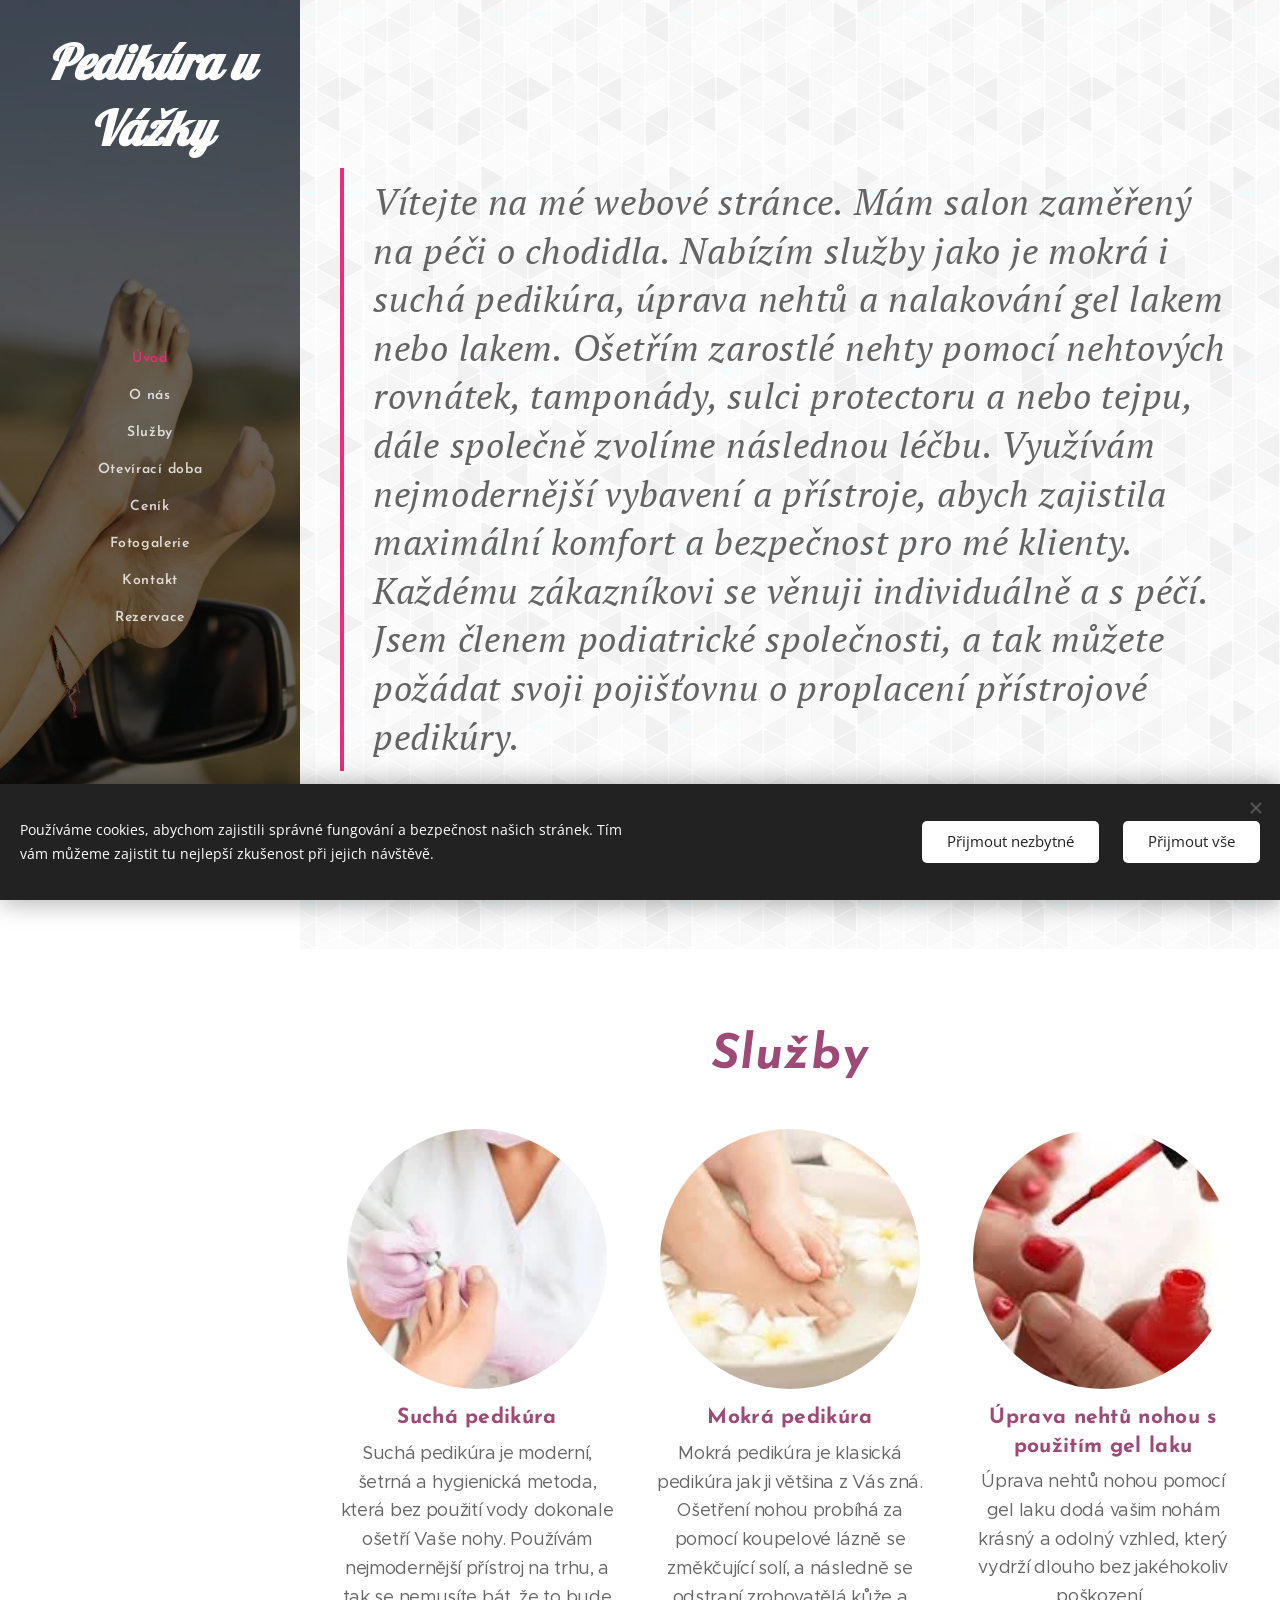
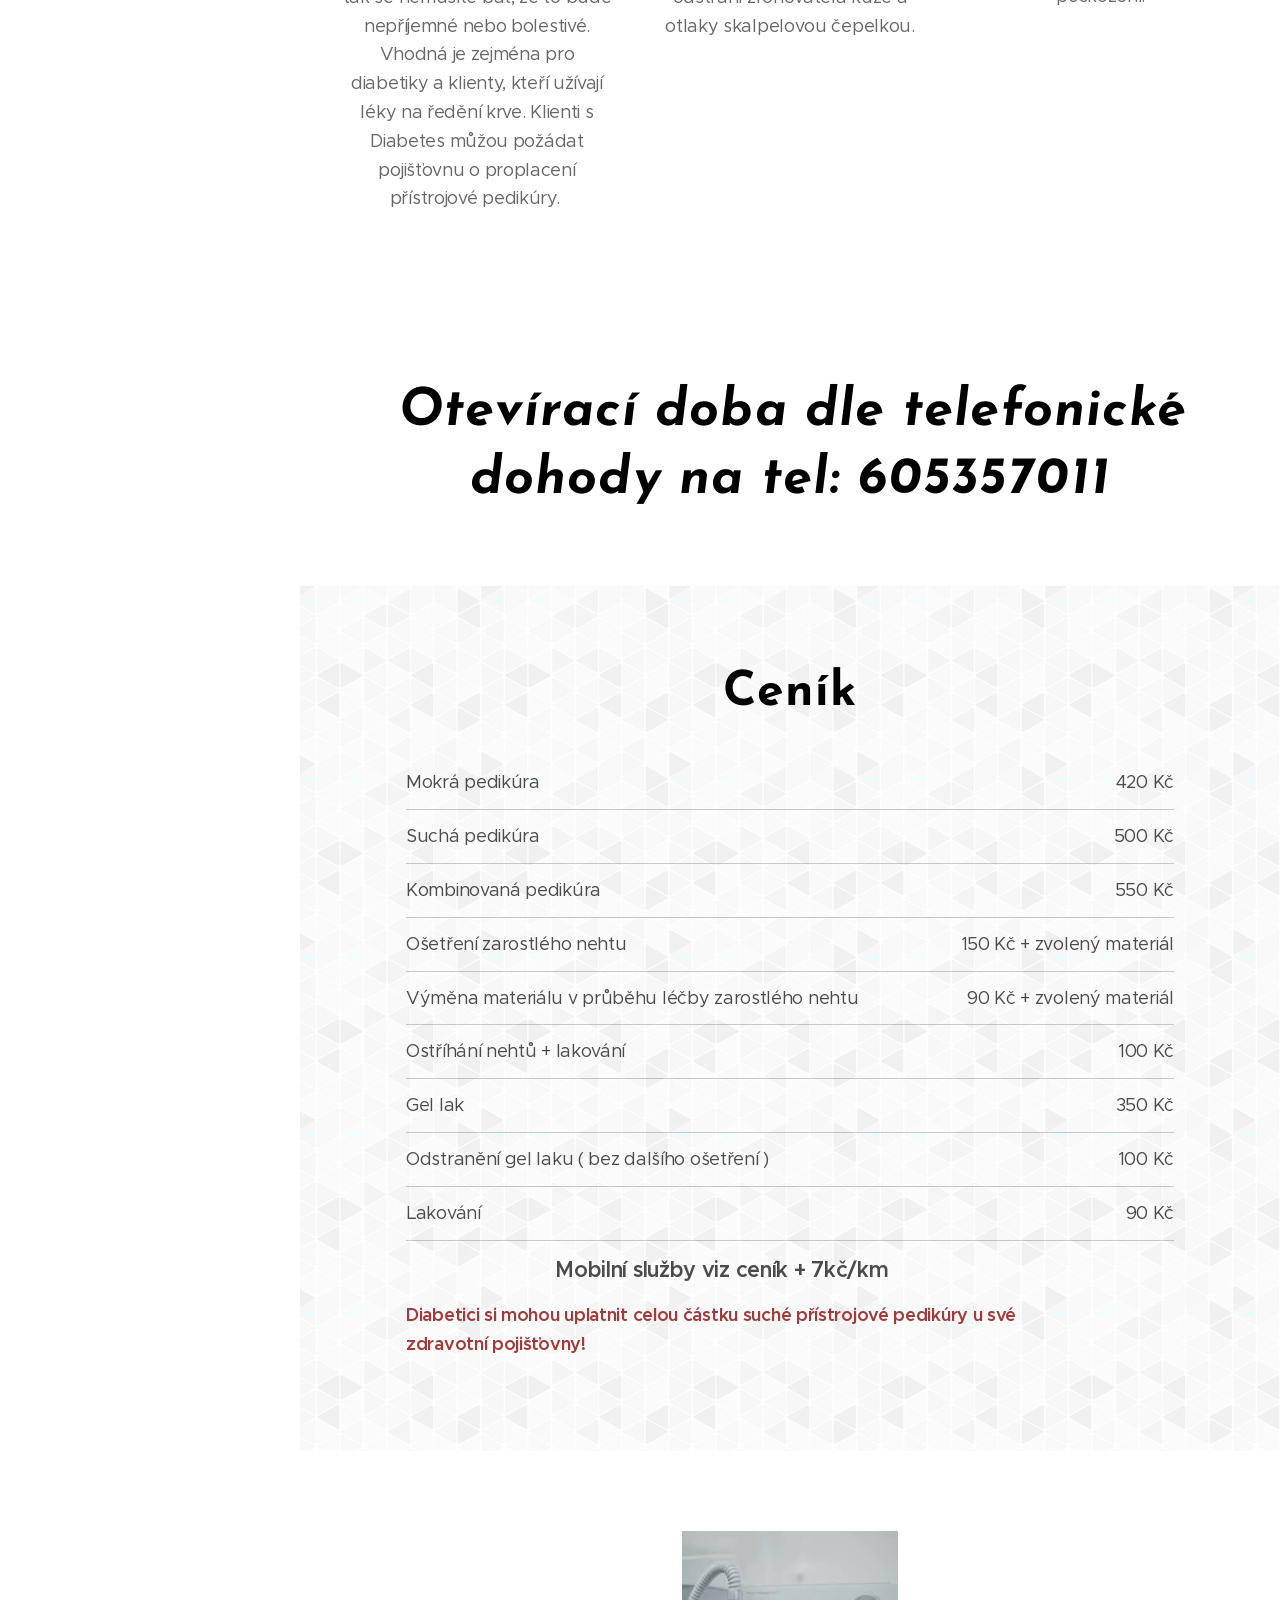
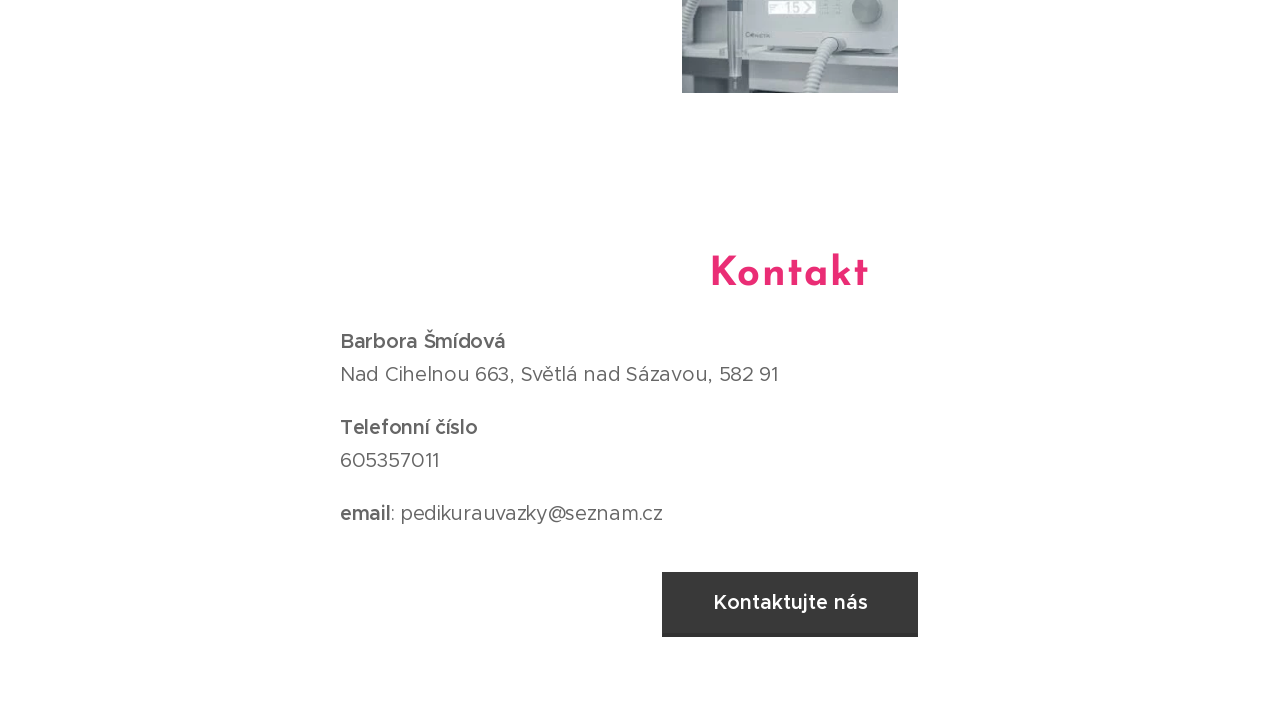
==== index.html @ ee927f2d "Static version of pedikurauvazky.cz exported from Webnode Co-Authored-By: Claude Sonnet 5 <noreply@a" ====
<!DOCTYPE html>
<html class="no-js" prefix="og: https://ogp.me/ns#" lang="cs">
<head><meta charset="utf-8"><link rel="icon" href="/assets/img/03lww0.svg" type="image/svg+xml" sizes="any"><link rel="icon" href="/assets/img/1pfgaj.svg" type="image/svg+xml" sizes="16x16"><link rel="icon" href="/assets/img/2sd9d9.ico"><link rel="apple-touch-icon" href="/assets/img/2sd9d9.ico"><link rel="icon" href="/assets/img/2sd9d9.ico">
    <meta http-equiv="X-UA-Compatible" content="IE=edge">
    <title>www.pedikurauvazky.cz</title>
    <meta name="viewport" content="width=device-width,initial-scale=1">
    <meta name="msapplication-tap-highlight" content="no">
    
    <link href="/assets/css/0rklmm.css" media="print" rel="stylesheet">
    <link href="/assets/css/4fkxao.css" media="screen and (min-width:100000em)" rel="stylesheet" data-type="cq" disabled>
    <link rel="stylesheet" href="/assets/css/1ikvgu.css"><link rel="stylesheet" href="/assets/css/0k1ucs.css" media="screen and (min-width:37.5em)"><link rel="stylesheet" href="/assets/css/0onzbj.css" data-wnd_color_scheme_file=""><link rel="stylesheet" href="/assets/css/34qmjb.css" data-wnd_color_scheme_desktop_file="" media="screen and (min-width:37.5em)" disabled=""><link rel="stylesheet" href="/assets/css/0toljw.css" data-wnd_additive_color_file=""><link rel="stylesheet" href="/assets/css/1q648d.css" data-wnd_typography_file=""><link rel="stylesheet" href="/assets/css/48d6xr.css" data-wnd_typography_desktop_file="" media="screen and (min-width:37.5em)" disabled=""><script>(()=>{let e=!1;const t=()=>{if(!e&&window.innerWidth>=600){for(let e=0,t=document.querySelectorAll('head > link[href*="css"][media="screen and (min-width:37.5em)"]');e<t.length;e++)t[e].removeAttribute("disabled");e=!0}};t(),window.addEventListener("resize",t),"container"in document.documentElement.style||fetch(document.querySelector('head > link[data-type="cq"]').getAttribute("href")).then((e=>{e.text().then((e=>{const t=document.createElement("style");document.head.appendChild(t),t.appendChild(document.createTextNode(e)),import("/assets/js/container-query-polyfill.modern.js").then((()=>{let e=setInterval((function(){document.body&&(document.body.classList.add("cq-polyfill-loaded"),clearInterval(e))}),100)}))}))}))})()</script>
<link rel="preload stylesheet" href="/assets/css/2m8msc.css" as="style"><meta name="description" content="Vítejte na mé webové stránce. Mám salon zaměřený na péči o chodidla. Nabízím služby jako je mokrá i suchá pedikúra, úprava nehtů a nalakování gel lakem nebo lakem. Ošetřím zarostlé nehty pomocí nehtových rovnátek, tamponády, sulci protectoru a nebo tejpu, dále společně zvolíme následnou léčbu. Využívám nejmodernější vybavení a přístroje, abych..."><meta name="keywords" content=""><meta name="generator" content="Webnode 2"><meta name="apple-mobile-web-app-capable" content="no"><meta name="apple-mobile-web-app-status-bar-style" content="black"><meta name="format-detection" content="telephone=no">

<meta property="og:url" content="https://www.pedikurauvazky.cz/"><meta property="og:title" content="www.pedikurauvazky.cz"><meta property="og:type" content="article"><meta property="og:description" content="Vítejte na mé webové stránce. Mám salon zaměřený na péči o chodidla. Nabízím služby jako je mokrá i suchá pedikúra, úprava nehtů a nalakování gel lakem nebo lakem. Ošetřím zarostlé nehty pomocí nehtových rovnátek, tamponády, sulci protectoru a nebo tejpu, dále společně zvolíme následnou léčbu. Využívám nejmodernější vybavení a přístroje, abych..."><meta property="og:site_name" content="www.pedikurauvazky.cz"><meta property="og:image" content="https://www.pedikurauvazky.cz/assets/photos/200000022-4ede94edeb/700/sucha.jpeg"><meta property="og:article:published_time" content="2025-12-30 00:00:00"><meta name="robots" content="index,follow"><link rel="canonical" href="https://www.pedikurauvazky.cz/"><script>window.checkAndChangeSvgColor=function(c){try{var a=document.getElementById(c);if(a){c=[["border","borderColor"],["outline","outlineColor"],["color","color"]];for(var h,b,d,f=[],e=0,m=c.length;e<m;e++)if(h=window.getComputedStyle(a)[c[e][1]].replace(/\s/g,"").match(/^rgb[a]?\(([0-9]{1,3}),([0-9]{1,3}),([0-9]{1,3})/i)){b="";for(var g=1;3>=g;g++)b+=("0"+parseInt(h[g],10).toString(16)).slice(-2);"0"===b.charAt(0)&&(d=parseInt(b.substr(0,2),16),d=Math.max(16,d),b=d.toString(16)+b.slice(-4));f.push(c[e][0]+"="+b)}if(f.length){var k=a.getAttribute("data-src"),l=k+(0>k.indexOf("?")?"?":"&")+f.join("&");a.src!=l&&(a.src=l,a.outerHTML=a.outerHTML)}}}catch(n){}};</script></head>
<body class="l wt-home ac-h ac-i ac-o ac-n l-sidebar l-d-none b-btn-sq b-btn-s-l b-btn-dbb b-btn-bw-1 img-d-n img-t-u img-h-z line-solid b-e-ds lbox-l c-s-n   wnd-fe">

<div class="wnd-page l-page cs-gray ac-ea2d75 ac-normal t-t-fs-s t-t-fw-s t-t-sp t-t-d-n t-s-fs-s t-s-fw-s t-s-sp-n t-s-d-n t-p-fs-m t-p-fw-m t-p-sp-n t-h-fs-s t-h-fw-s t-h-sp t-bq-fs-m t-bq-fw-s t-bq-sp t-bq-d-l t-btn-fw-s t-nav-fw-s t-pd-fw-s t-nav-tt-n">
    <div class="l-w t cf t-31">
        <div class="l-bg cf">
            <div class="s-bg-l">
                
                
            </div>
        </div>
        <header class="l-h cf">
            <div class="sw cf">
	<div class="sw-c cf"><section data-space="reset" class="s s-hn s-hn-sidebar wnd-mt-sidebar menu-default logo-sidebar sc-m wnd-background-image  hm-hidden  wnd-nav-sticky">
	<div class="s-w">
		<div class="s-o">
			<div class="s-bg">
                <div class="s-bg-l wnd-background-image fx-none bgpos-center-center bgatt-scroll overlay-black">
                    <picture><source type="image/webp" srcset="/assets/photos/200000019-6632f66332/700/images-pexels-com-photos-3756167-pexels-photo-3756167-auto-compress-cs-tinysrgb-dpr-2-h-650-w-940.webp 700w, /assets/photos/200000019-6632f66332/images-pexels-com-photos-3756167-pexels-photo-3756167-auto-compress-cs-tinysrgb-dpr-2-h-650-w-940.webp 1880w, /assets/photos/200000019-6632f66332/images-pexels-com-photos-3756167-pexels-photo-3756167-auto-compress-cs-tinysrgb-dpr-2-h-650-w-940.webp 2x" sizes="100vw" ><img src="/assets/photos/200000014-a16fda1701/images-pexels-com-photos-3756167-pexels-photo-3756167-auto-compress-cs-tinysrgb-dpr-2-h-650-w-940.jpeg" width="1880" height="1270" alt="" ></picture>
                    
                </div>
			</div>
			<div class="h-w h-f wnd-fixed">
				<div class="s-i">
					<div class="n-l">
						<div class="s-c menu-nav">
							<div class="logo-block">
								<div class="b b-l logo logo-default logo-nb lobster logo-48 b-ls-m wnd-logo-with-text">
	<div class="b-l-c logo-content">
		

			

			

			<div class="b-l-br logo-br"></div>

			<div class="b-l-text logo-text-wrapper">
				<div class="b-l-text-w logo-text">
					<span class="b-l-text-c logo-text-cell"><strong style=""><em>Pedikúra u Vážky</em></strong></span>
				</div>
			</div>

		
	</div>
</div>
							</div>

                            <div class="nav-wrapper">

                                <div class="cart-block">
                                    
                                </div>

                                

                                <div id="menu-mobile">
                                    <a href="#" id="menu-submit"><span></span>Menu</a>
                                </div>

                                <div id="menu-block">
                                    <nav id="menu" data-type="vertical"><div class="menu-font menu-wrapper">
	<a href="#" class="menu-close" rel="nofollow" title="Close Menu"></a>
	<ul role="menubar" aria-label="Menu" class="level-1">
		<li role="none" class="wnd-active   wnd-homepage">
			<a class="menu-item" role="menuitem" href="/"><span class="menu-item-text">Úvod</span></a>
			
		</li><li role="none">
			<a class="menu-item" role="menuitem" href="/o-nas/"><span class="menu-item-text">O nás</span></a>
			
		</li><li role="none">
			<a class="menu-item" role="menuitem" href="/sluzby/"><span class="menu-item-text">Služby</span></a>
			
		</li><li role="none">
			<a class="menu-item" role="menuitem" href="/oteviraci-doba/"><span class="menu-item-text">Otevírací doba</span></a>
			
		</li><li role="none">
			<a class="menu-item" role="menuitem" href="/cenik/"><span class="menu-item-text">Ceník</span></a>
			
		</li><li role="none">
			<a class="menu-item" role="menuitem" href="/fotogalerie/"><span class="menu-item-text">Fotogalerie</span></a>
			
		</li><li role="none">
			<a class="menu-item" role="menuitem" href="/kontakt/"><span class="menu-item-text">Kontakt</span></a>
			
		</li><li role="none">
			<a class="menu-item" role="menuitem" href="/rezervace/"><span class="menu-item-text">Rezervace</span></a>
			
		</li>
	</ul>
	<span class="more-text">Více</span>
</div></nav>
                                    <div class="scrollup"></div>
                                    <div class="scrolldown"></div>
                                </div>

                            </div>
						</div>
					</div>
				</div>
			</div>
		</div>
	</div>
</section></div>
</div>
        </header>
        <main class="l-m cf">
            <div class="sw cf">
	<div class="sw-c cf"><section class="s s-hm s-hm-hidden wnd-h-hidden cf sc-m wnd-background-image"><div></div></section><section class="s s-basic cf sc-ml wnd-background-pattern  wnd-w-default wnd-s-normal wnd-h-auto">
	<div class="s-w cf">
		<div class="s-o s-fs cf">
			<div class="s-bg cf">
				<div class="s-bg-l wnd-background-pattern  bgpos-center-center bgatt-scroll" style="background-image:url('/assets/img/1mhb7k.png')">
                    
					
				</div>
			</div>
			<div class="s-c s-fs cf">
				<div class="ez cf wnd-no-cols">
	<div class="ez-c"><div class="b b-text cf">
	<div class="b-c b-text-c b-s b-s-t60 b-s-b60 b-cs cf"><h1 class="wnd-align-center"><br></h1>

<blockquote class="tbq"><em>Vítejte na mé webové stránce. Mám salon zaměřený na péči o chodidla. Nabízím služby jako je mokrá i suchá pedikúra, úprava nehtů a nalakování gel lakem nebo lakem. Ošetřím zarostlé nehty pomocí nehtových rovnátek, tamponády, sulci protectoru a nebo tejpu, dále společně zvolíme následnou léčbu. Využívám nejmodernější vybavení a přístroje, abych zajistila maximální komfort a bezpečnost pro mé klienty. Každému zákazníkovi se věnuji individuálně a s péčí. Jsem členem podiatrické společnosti, a tak můžete požádat svoji pojišťovnu o proplacení přístrojové pedikúry.</em></blockquote><p class="wnd-align-center"><br></p>

<p class="wnd-align-center"><br></p>
</div>
</div></div>
</div>
			</div>
		</div>
	</div>
</section><section class="s s-basic cf sc-w   wnd-w-default wnd-s-normal wnd-h-auto">
	<div class="s-w cf">
		<div class="s-o s-fs cf">
			<div class="s-bg cf">
				<div class="s-bg-l">
                    
					
				</div>
			</div>
			<div class="s-c s-fs cf">
				<div class="ez cf wnd-no-cols">
	<div class="ez-c"><div class="b b-text cf">
	<div class="b-c b-text-c b-s b-s-t60 b-s-b60 b-cs cf"><h1 class="wnd-align-center" style="margin-left:2em; margin-right:2em; text-align:center"><strong><font class="wsw-40"><font class="wnd-font-size-120" data-j-v="false"><em>Služby</em></font></font></strong></h1>
</div>
</div><div class="mt mt-image-top img-s-c img-s-c-large b-s-t50 b-s-b50 b-s-l0 b-s-r0 cf grid-3">
	<div class="mt-container">
		<div class="mt-item cf">
			
				<div class="b-img b-img-default b b-s cf wnd-orientation-landscape wnd-type-image" style="" id="wnd_ImageBlock_417308722">
	<div class="b-img-w">
		<div class="b-img-c">
            <picture><source type="image/webp" srcset="/assets/photos/200000023-19fc719fca/450/sucha.webp 275w, /assets/photos/200000023-19fc719fca/700/sucha.webp 275w, /assets/photos/200000023-19fc719fca/sucha.webp 275w" sizes="(min-width: 768px) calc(100vw * 0.4), (min-width: 320px) calc(100vw * 0.5), 100vw" ><img id="wnd_ImageBlock_417308722_img" src="/assets/photos/200000022-4ede94edeb/sucha.jpeg" alt="" width="275" height="183" loading="lazy" style="" ></picture>
			</div>
		
	</div>
</div>
				<div class="b b-text cf">
	<div class="b-c b-text-c b-s b-s-t60 b-s-b60 b-cs cf"><h3><font class="wsw-40"><strong>Suchá pedikúra</strong></font></h3>

<p>Suchá pedikúra je moderní, šetrná a hygienická metoda, která bez použití vody dokonale ošetří Vaše nohy. Používám nejmodernější přístroj na trhu, a tak se nemusíte bát, že to bude nepříjemné nebo bolestivé. Vhodná je zejména pro diabetiky a klienty, kteří užívají léky na ředění krve. Klienti s Diabetes můžou požádat pojišťovnu o proplacení přístrojové pedikúry.&nbsp;</p>
</div>
</div>
			
		</div><div class="mt-item cf">
			
				<div class="b-img b-img-default b b-s cf wnd-orientation-landscape wnd-type-image" style="" id="wnd_ImageBlock_617114036">
	<div class="b-img-w">
		<div class="b-img-c">
            <picture><source type="image/webp" srcset="/assets/photos/200000027-9b1549b156/450/images-1-.webp 275w, /assets/photos/200000027-9b1549b156/700/images-1-.webp 275w, /assets/photos/200000027-9b1549b156/images-1-.webp 275w" sizes="(min-width: 768px) calc(100vw * 0.4), (min-width: 320px) calc(100vw * 0.5), 100vw" ><img id="wnd_ImageBlock_617114036_img" src="/assets/photos/200000026-c6e8ac6e8b/images-1-.jpeg" alt="" width="275" height="183" loading="lazy" style="" ></picture>
			</div>
		
	</div>
</div>
				<div class="b b-text cf">
	<div class="b-c b-text-c b-s b-s-t60 b-s-b60 b-cs cf"><h3><font class="wsw-40"><strong>Mokrá pedikúra</strong></font></h3>

<p>Mokrá pedikúra je klasická pedikúra jak ji většina z Vás zná. Ošetření nohou probíhá za pomocí koupelové lázně se změkčující solí, a následně se odstraní zrohovatělá kůže a otlaky skalpelovou čepelkou.</p>
</div>
</div>
			
		</div><div class="mt-item cf">
			
				<div class="b-img b-img-default b b-s cf wnd-orientation-landscape wnd-type-image" style="" id="wnd_ImageBlock_819912606">
	<div class="b-img-w">
		<div class="b-img-c">
            <picture><source type="image/webp" srcset="/assets/photos/200000029-03dad03dae/450/images-2-.webp 313w, /assets/photos/200000029-03dad03dae/700/images-2-.webp 313w, /assets/photos/200000029-03dad03dae/images-2-.webp 313w" sizes="(min-width: 768px) calc(100vw * 0.4), (min-width: 320px) calc(100vw * 0.5), 100vw" ><img id="wnd_ImageBlock_819912606_img" src="/assets/photos/200000028-5ddbf5ddc0/images-2-.jpeg" alt="" width="313" height="161" loading="lazy" style="" ></picture>
			</div>
		
	</div>
</div>
				<div class="b b-text cf">
	<div class="b-c b-text-c b-s b-s-t60 b-s-b60 b-cs cf"><h3><font class="wsw-40"><strong>Úprava nehtů nohou s použitím gel laku</strong></font></h3>

<p>Úprava nehtů nohou pomocí gel laku dodá vašim nohám krásný a odolný vzhled, který vydrží dlouho bez jakéhokoliv poškození.&nbsp;</p>
</div>
</div>
			
		</div>
	</div>
</div></div>
</div>
			</div>
		</div>
	</div>
</section><section class="s s-basic cf sc-w   wnd-w-default wnd-s-normal wnd-h-auto">
	<div class="s-w cf">
		<div class="s-o s-fs cf">
			<div class="s-bg cf">
				<div class="s-bg-l">
                    
					
				</div>
			</div>
			<div class="s-c s-fs cf">
				<div class="ez cf wnd-no-cols">
	<div class="ez-c"><div class="b b-text cf">
	<div class="b-c b-text-c b-s b-s-t60 b-s-b60 b-cs cf"><h1 class="wnd-align-center"><font class="wnd-font-size-130 wsw-02" data-j-v="false"><em><strong>Otevírací&nbsp;doba dle telefonické dohody na tel: 605357011</strong></em></font></h1>
</div>
</div></div>
</div>
			</div>
		</div>
	</div>
</section><section class="s s-basic cf sc-ml wnd-background-pattern  wnd-w-default wnd-s-normal wnd-h-auto">
	<div class="s-w cf">
		<div class="s-o s-fs cf">
			<div class="s-bg cf">
				<div class="s-bg-l wnd-background-pattern  bgpos-center-center bgatt-scroll" style="background-image:url('/assets/img/1mhb7k.png')">
                    
					
				</div>
			</div>
			<div class="s-c s-fs cf">
				<div class="ez cf wnd-no-cols">
	<div class="ez-c"><div class="b b-text cf">
	<div class="b-c b-text-c b-s b-s-t60 b-s-b60 b-cs cf"><h1 class="wnd-align-center"><font class="wsw-02"><font data-j-v="false" class="wnd-font-size-120"><strong>Ceník</strong></font></font></h1>
</div>
</div><div class="mt mt-pricelist b-s cf">
	<div class="mt-c cf">
		<div class="mt-i cf">
			<div class="mt-i-c cf mt-border line-color">
				<div class="b b-text cf">
	<div class="b-c b-text-c b-s b-s-t60 b-s-b60 b-cs cf"><p>Mokrá pedikúra</p>
</div>
</div>
				<div class="b b-text cf">
	<div class="b-c b-text-c b-s b-s-t60 b-s-b60 b-cs cf"><p>420 Kč</p>
</div>
</div>
			</div>
		</div><div class="mt-i cf">
			<div class="mt-i-c cf mt-border line-color">
				<div class="b b-text cf">
	<div class="b-c b-text-c b-s b-s-t60 b-s-b60 b-cs cf"><p>Suchá pedikúra&nbsp;</p>
</div>
</div>
				<div class="b b-text cf">
	<div class="b-c b-text-c b-s b-s-t60 b-s-b60 b-cs cf"><p>500 Kč</p>
</div>
</div>
			</div>
		</div><div class="mt-i cf">
			<div class="mt-i-c cf mt-border line-color">
				<div class="b b-text cf">
	<div class="b-c b-text-c b-s b-s-t60 b-s-b60 b-cs cf"><p>Kombinovaná pedikúra</p>
</div>
</div>
				<div class="b b-text cf">
	<div class="b-c b-text-c b-s b-s-t60 b-s-b60 b-cs cf"><p>550 Kč</p>
</div>
</div>
			</div>
		</div><div class="mt-i cf">
			<div class="mt-i-c cf mt-border line-color">
				<div class="b b-text cf">
	<div class="b-c b-text-c b-s b-s-t60 b-s-b60 b-cs cf"><p>Ošetření zarostlého nehtu</p>
</div>
</div>
				<div class="b b-text cf">
	<div class="b-c b-text-c b-s b-s-t60 b-s-b60 b-cs cf"><p>150 Kč + zvolený materiál</p>
</div>
</div>
			</div>
		</div><div class="mt-i cf">
			<div class="mt-i-c cf mt-border line-color">
				<div class="b b-text cf">
	<div class="b-c b-text-c b-s b-s-t60 b-s-b60 b-cs cf"><p>Výměna materiálu v průběhu léčby zarostlého nehtu</p>
</div>
</div>
				<div class="b b-text cf">
	<div class="b-c b-text-c b-s b-s-t60 b-s-b60 b-cs cf"><p>90 Kč + zvolený materiál</p>
</div>
</div>
			</div>
		</div><div class="mt-i cf">
			<div class="mt-i-c cf mt-border line-color">
				<div class="b b-text cf">
	<div class="b-c b-text-c b-s b-s-t60 b-s-b60 b-cs cf"><p>Ostříhání nehtů + lakování</p>
</div>
</div>
				<div class="b b-text cf">
	<div class="b-c b-text-c b-s b-s-t60 b-s-b60 b-cs cf"><p>100 Kč</p>
</div>
</div>
			</div>
		</div><div class="mt-i cf">
			<div class="mt-i-c cf mt-border line-color">
				<div class="b b-text cf">
	<div class="b-c b-text-c b-s b-s-t60 b-s-b60 b-cs cf"><p>Gel lak</p>
</div>
</div>
				<div class="b b-text cf">
	<div class="b-c b-text-c b-s b-s-t60 b-s-b60 b-cs cf"><p>350 Kč</p>
</div>
</div>
			</div>
		</div><div class="mt-i cf">
			<div class="mt-i-c cf mt-border line-color">
				<div class="b b-text cf">
	<div class="b-c b-text-c b-s b-s-t60 b-s-b60 b-cs cf"><p>Odstranění gel laku ( bez dalšího ošetření )</p>
</div>
</div>
				<div class="b b-text cf">
	<div class="b-c b-text-c b-s b-s-t60 b-s-b60 b-cs cf"><p>100 Kč</p>
</div>
</div>
			</div>
		</div><div class="mt-i cf">
			<div class="mt-i-c cf mt-border line-color">
				<div class="b b-text cf">
	<div class="b-c b-text-c b-s b-s-t60 b-s-b60 b-cs cf"><p>Lakování&nbsp;</p></div>
</div>
				<div class="b b-text cf">
	<div class="b-c b-text-c b-s b-s-t60 b-s-b60 b-cs cf"><p>90 Kč</p>
</div>
</div>
			</div>
		</div><div class="mt-i cf">
			<div class="mt-i-c cf mt-border line-color">
				<div class="b b-text cf">
	<div class="b-c b-text-c b-s b-s-t60 b-s-b60 b-cs cf"><p class="wnd-align-center"><font data-j-v="true" class="wnd-font-size-120"><strong>&nbsp;Mobilní služby viz ceník + 7kč/km</strong></font></p><p><font class="wsw-31"><strong>Diabetici si mohou uplatnit celou částku suché přístrojové pedikúry u své zdravotní pojišťovny!</strong></font></p>
</div>
</div>
				<div class="b b-text cf">
	<div class="b-c b-text-c b-s b-s-t60 b-s-b60 b-cs cf"></div>
</div>
			</div>
		</div>
	</div>
</div></div>
</div>
			</div>
		</div>
	</div>
</section><section class="s s-basic cf sc-w   wnd-w-default wnd-s-normal wnd-h-auto">
	<div class="s-w cf">
		<div class="s-o s-fs cf">
			<div class="s-bg cf">
				<div class="s-bg-l">
                    
					
				</div>
			</div>
			<div class="s-c s-fs cf">
				<div class="ez cf wnd-no-cols">
	<div class="ez-c"><div class="b-img b-img-default b b-s cf wnd-orientation-landscape wnd-type-image img-s-n" style="margin-left:36.4%;margin-right:36.4%;" id="wnd_ImageBlock_338500062">
	<div class="b-img-w">
		<div class="b-img-c" style="padding-bottom:74.9%;text-align:center;">
            <picture><source type="image/webp" srcset="/assets/photos/200000025-51bd751bd8/450/images.webp 259w, /assets/photos/200000025-51bd751bd8/700/images.webp 259w, /assets/photos/200000025-51bd751bd8/images.webp 259w" sizes="100vw" ><img id="wnd_ImageBlock_338500062_img" src="/assets/photos/200000024-a5aaaa5aab/images.jpeg" alt="" width="259" height="194" loading="lazy" style="top:0%;left:0%;width:100%;height:100%;position:absolute;" ></picture>
			</div>
		
	</div>
</div></div>
</div>
			</div>
		</div>
	</div>
</section><section class="s s-basic cf sc-w   wnd-w-default wnd-s-normal wnd-h-auto">
	<div class="s-w cf">
		<div class="s-o s-fs cf">
			<div class="s-bg cf">
				<div class="s-bg-l">
                    
					
				</div>
			</div>
			<div class="s-c s-fs cf">
				<div class="ez cf wnd-no-cols">
	<div class="ez-c"><div class="b b-text cf">
	<div class="b-c b-text-c b-s b-s-t60 b-s-b60 b-cs cf"><h1 class="wnd-align-center"><strong>Kontakt</strong></h1>
</div>
</div><div class="b b-text cf">
	<div class="b-c b-text-c b-s b-s-t60 b-s-b60 b-cs cf"><p><strong>Barbora Šmídová</strong><br>
Nad Cihelnou 663, Světlá nad Sázavou, 582 91</p>

<p><strong>Telefonní číslo</strong><br>
605357011</p><p><strong>email</strong>: pedikurauvazky@seznam.cz</p>
</div>
</div><div class="b b-s b-s-t150 b-s-b150 b-btn b-btn-1 wnd-align-center">
	<div class="b-btn-c i-a">
		<a class="b-btn-l" href="/kontakt/">
			<span class="b-btn-t">Kontaktujte nás</span>
		</a>
	</div>
</div></div>
</div>
			</div>
		</div>
	</div>
</section></div>
</div>
        </main>
        <footer class="l-f cf">
            <div class="sw cf">
	<div class="sw-c cf"><section data-wn-border-element="s-f-border" class="s s-f s-f-basic s-f-simple sc-ml   wnd-w-default wnd-s-higher">
	<div class="s-w">
		<div class="s-o">
			<div class="s-bg">
                <div class="s-bg-l">
                    
                    
                </div>
			</div>
			<div class="s-c s-f-l-w s-f-border">
				<div class="s-f-l b-s b-s-t0 b-s-b0">
					<div class="s-f-l-c s-f-l-c-first">
						<div class="s-f-cr"><span class="it b link">
	<span class="it-c">Obrázky poskytl <a href="https://pexels.com">Pexels</a></span>
</span></div>
						<div class="s-f-sf">
                            <span class="sf b">
<span class="sf-content sf-c link">Vytvořeno službou <a href="https://www.webnode.cz/?utm_source=text&utm_medium=footer&utm_content=wnd2&utm_campaign=signature" rel="noopener nofollow" target="_blank">Webnode</a></span>
</span>
                            <span class="sf-cbr link">
    <a href="#" rel="nofollow">Cookies</a>
</span>
                            
                            
                            
                        </div>
					</div>
					<div class="s-f-l-c s-f-l-c-last">
						<div class="s-f-lang lang-select cf">
	
</div>
					</div>
                    <div class="s-f-l-c s-f-l-c-currency">
                        <div class="s-f-ccy ccy-select cf">
	
</div>
                    </div>
				</div>
			</div>
		</div>
	</div>
</section></div>
</div>
        </footer>
    </div>
    
</div>
<section class="cb cb-dark" id="cookiebar" style="display:none;" id="cookiebar" style="display:none;">
	<div class="cb-bar cb-scrollable">
		<div class="cb-bar-c">
			<div class="cb-bar-text">Používáme cookies, abychom zajistili správné fungování a bezpečnost našich stránek. Tím vám můžeme zajistit tu nejlepší zkušenost při jejich návštěvě.</div>
			<div class="cb-bar-buttons">
				<button class="cb-button cb-close-basic" data-action="accept-necessary">
					<span class="cb-button-content">Přijmout nezbytné</span>
				</button>
				<button class="cb-button cb-close-basic" data-action="accept-all">
					<span class="cb-button-content">Přijmout vše</span>
				</button>
				
			</div>
		</div>
        <div class="cb-close cb-close-basic" data-action="accept-necessary"></div>
	</div>

	<div class="cb-popup cb-light close">
		<div class="cb-popup-c">
			<div class="cb-popup-head">
				<h3 class="cb-popup-title">Pokročilá nastavení</h3>
				<p class="cb-popup-text">Zde můžete upravit své preference ohledně cookies. Následující kategorie můžete povolit či zakázat a svůj výběr uložit.</p>
			</div>
			<div class="cb-popup-options cb-scrollable">
				<div class="cb-option">
					<input class="cb-option-input" type="checkbox" id="necessary" name="necessary" readonly="readonly" disabled="disabled" checked="checked">
                    <div class="cb-option-checkbox"></div>
                    <label class="cb-option-label" for="necessary">Nezbytné krátkodobé cookies</label>
					<div class="cb-option-text">Bez nezbytných cookies se neobejde správné a bezpečné fungování našich stránek a registrační proces na nich.</div>
				</div><div class="cb-option">
					<input class="cb-option-input" type="checkbox" id="functional" name="functional">
                    <div class="cb-option-checkbox"></div>
                    <label class="cb-option-label" for="functional">Funkční cookies</label>
					<div class="cb-option-text">Funkční cookies ukládají vaše preference a uzpůsobí podle nich naše stránky.</div>
				</div><div class="cb-option">
					<input class="cb-option-input" type="checkbox" id="performance" name="performance">
                    <div class="cb-option-checkbox"></div>
                    <label class="cb-option-label" for="performance">Výkonnostní cookies</label>
					<div class="cb-option-text">Výkonnostní cookies monitorují výkon našich stránek.</div>
				</div><div class="cb-option">
					<input class="cb-option-input" type="checkbox" id="marketing" name="marketing">
                    <div class="cb-option-checkbox"></div>
                    <label class="cb-option-label" for="marketing">Marketingové cookies</label>
					<div class="cb-option-text">Díky marketingovým cookies můžeme měřit a analyzovat výkon našeho webu.</div>
				</div>
			</div>
			<div class="cb-popup-footer">
				<button class="cb-button cb-save-popup" data-action="advanced-save">
					<span class="cb-button-content">Uložit</span>
				</button>
			</div>
			<div class="cb-close cb-close-popup" data-action="close"></div>
		</div>
	</div>
</section>

<script src="/assets/js/35wjn2.js" crossorigin="anonymous" type="module"></script><script>document.querySelector(".wnd-fe")&&[...document.querySelectorAll(".c")].forEach((e=>{const t=e.querySelector(".b-text:only-child");t&&""===t.querySelector(".b-text-c").innerText&&e.classList.add("column-empty")}))</script>


<script src="/assets/js/lang.cz.c3f348cbde3dc9e1.js" crossorigin="anonymous"></script><script src="/assets/js/compiled.multi.29bbeaf7f65476a8.js" crossorigin="anonymous"></script><script>var wnd = wnd || {};wnd.$data = {"image_content_items":{"wnd_ThumbnailBlock_1":{"id":"wnd_ThumbnailBlock_1","type":"wnd.pc.ThumbnailBlock"},"wnd_HeaderSection_header_main_369728715":{"id":"wnd_HeaderSection_header_main_369728715","type":"wnd.pc.HeaderSection"},"wnd_ImageBlock_623636240":{"id":"wnd_ImageBlock_623636240","type":"wnd.pc.ImageBlock"},"wnd_Section_default_819202965":{"id":"wnd_Section_default_819202965","type":"wnd.pc.Section"},"wnd_Section_default_948315880":{"id":"wnd_Section_default_948315880","type":"wnd.pc.Section"},"wnd_ImageBlock_417308722":{"id":"wnd_ImageBlock_417308722","type":"wnd.pc.ImageBlock"},"wnd_ImageBlock_617114036":{"id":"wnd_ImageBlock_617114036","type":"wnd.pc.ImageBlock"},"wnd_ImageBlock_819912606":{"id":"wnd_ImageBlock_819912606","type":"wnd.pc.ImageBlock"},"wnd_Section_default_401778079":{"id":"wnd_Section_default_401778079","type":"wnd.pc.Section"},"wnd_Section_default_993896084":{"id":"wnd_Section_default_993896084","type":"wnd.pc.Section"},"wnd_Section_default_580025624":{"id":"wnd_Section_default_580025624","type":"wnd.pc.Section"},"wnd_ImageBlock_338500062":{"id":"wnd_ImageBlock_338500062","type":"wnd.pc.ImageBlock"},"wnd_Section_default_682745464":{"id":"wnd_Section_default_682745464","type":"wnd.pc.Section"},"wnd_LogoBlock_216065181":{"id":"wnd_LogoBlock_216065181","type":"wnd.pc.LogoBlock"},"wnd_FooterSection_footer_62588571":{"id":"wnd_FooterSection_footer_62588571","type":"wnd.pc.FooterSection"}},"svg_content_items":{"wnd_ImageBlock_623636240":{"id":"wnd_ImageBlock_623636240","type":"wnd.pc.ImageBlock"},"wnd_ImageBlock_417308722":{"id":"wnd_ImageBlock_417308722","type":"wnd.pc.ImageBlock"},"wnd_ImageBlock_617114036":{"id":"wnd_ImageBlock_617114036","type":"wnd.pc.ImageBlock"},"wnd_ImageBlock_819912606":{"id":"wnd_ImageBlock_819912606","type":"wnd.pc.ImageBlock"},"wnd_ImageBlock_338500062":{"id":"wnd_ImageBlock_338500062","type":"wnd.pc.ImageBlock"},"wnd_LogoBlock_216065181":{"id":"wnd_LogoBlock_216065181","type":"wnd.pc.LogoBlock"}},"content_items":[],"eshopSettings":{"ESHOP_SETTINGS_DISPLAY_PRICE_WITHOUT_VAT":false,"ESHOP_SETTINGS_DISPLAY_ADDITIONAL_VAT":false,"ESHOP_SETTINGS_DISPLAY_SHIPPING_COST":false},"project_info":{"isMultilanguage":false,"isMulticurrency":false,"eshop_tax_enabled":"0","country_code":"cz","contact_state":"CZ","eshop_tax_type":"VAT","eshop_discounts":false,"graphQLURL":"https:\/\/pedikurauvazky.cz\/servers\/graphql\/","iubendaSettings":{"cookieBarCode":"","cookiePolicyCode":"","privacyPolicyCode":"","termsAndConditionsCode":""}}};</script><script>wnd.$system = {"fileSystemType":"aws_s3","localFilesPath":"https:\/\/www.pedikurauvazky.cz\/_files\/","awsS3FilesPath":"https:\/\/125dc77f4c.clvaw-cdnwnd.com\/b122c4695c82416399ef3c46e0f24388\/","staticFiles":"https:\/\/duyn491kcolsw.cloudfront.net\/files","isCms":false,"staticCDNServers":["https:\/\/duyn491kcolsw.cloudfront.net\/"],"fileUploadAllowExtension":["jpg","jpeg","jfif","png","gif","bmp","ico","svg","webp","tiff","pdf","doc","docx","ppt","pptx","pps","ppsx","odt","xls","xlsx","txt","rtf","mp3","wma","wav","ogg","amr","flac","m4a","3gp","avi","wmv","mov","mpg","mkv","mp4","mpeg","m4v","swf","gpx","stl","csv","xml","txt","dxf","dwg","iges","igs","step","stp"],"maxUserFormFileLimit":4194304,"frontendLanguage":"cz","backendLanguage":"cz","frontendLanguageId":"1","page":{"id":200000441,"identifier":"home","template":{"id":200000015,"styles":{"typography":"t-31_new","typoTitleSizes":"t-t-fs-s","typoTitleWeights":"t-t-fw-s","typoTitleSpacings":"t-t-sp","typoTitleDecorations":"t-t-d-n","typoSubtitleSizes":"t-s-fs-s","typoSubtitleWeights":"t-s-fw-s","typoSubtitleSpacings":"t-s-sp-n","typoSubtitleDecorations":"t-s-d-n","typoParagraphSizes":"t-p-fs-m","typoParagraphWeights":"t-p-fw-m","typoParagraphSpacings":"t-p-sp-n","typoHeadingSizes":"t-h-fs-s","typoHeadingWeights":"t-h-fw-s","typoHeadingSpacings":"t-h-sp","typoBlockquoteSizes":"t-bq-fs-m","typoBlockquoteWeights":"t-bq-fw-s","typoBlockquoteSpacings":"t-bq-sp","typoBlockquoteDecorations":"t-bq-d-l","scheme":"cs-gray","additiveColor":"ac-ea2d75 ac-normal","acHeadings":true,"acSubheadings":false,"acIcons":true,"acOthers":true,"acMenu":true,"imageStyle":"img-d-n","imageHover":"img-h-z","imageTitle":"img-t-u","buttonStyle":"b-btn-sq","buttonSize":"b-btn-s-l","buttonDecoration":"b-btn-dbb","buttonBorders":"b-btn-bw-1","lineStyle":"line-solid","eshopGridItemStyle":"b-e-ds","formStyle":"light","menuType":"","menuStyle":"menu-default","lightboxStyle":"lbox-l","columnSpaces":"c-s-n","sectionColor":"","sectionWidth":"wnd-w-default","sectionSpace":"wnd-s-normal","layoutType":"l-sidebar","layoutDecoration":"l-d-none","buttonWeight":"t-btn-fw-s","menuWeight":"t-nav-fw-s","productWeight":"t-pd-fw-s","background":{"default":null},"backgroundSettings":{"default":""},"menuTextTransform":"t-nav-tt-n"}},"layout":"homepage","name":"\u00davod","html_title":"","language":"cz","langId":1,"isHomepage":true,"meta_description":null,"meta_keywords":null,"header_code":null,"footer_code":null,"styles":{"sectionColor":"sc-w","pageBased":{"navline":{"style":{"sectionColor":"sc-w","sectionWidth":"wnd-w-narrow","sectionHeight":"wnd-nh-l","background":{"position":"bgpos-top-center","attachment":"bgatt-fixed"}}}}},"countFormsEntries":[]},"listingsPrefix":"\/l\/","productPrefix":"\/p\/","cartPrefix":"\/cart\/","checkoutPrefix":"\/checkout\/","searchPrefix":"\/search\/","isCheckout":false,"isEshop":false,"hasBlog":false,"isProductDetail":false,"isListingDetail":false,"listing_page":[],"hasEshopAnalytics":false,"gTagId":null,"gAdsId":null,"format":{"be":{"DATE_TIME":{"mask":"%d.%m.%Y %H:%M","regexp":"^(((0?[1-9]|[1,2][0-9]|3[0,1])\\.(0?[1-9]|1[0-2])\\.[0-9]{1,4})(( [0-1][0-9]| 2[0-3]):[0-5][0-9])?|(([0-9]{4}(0[1-9]|1[0-2])(0[1-9]|[1,2][0-9]|3[0,1])(0[0-9]|1[0-9]|2[0-3])[0-5][0-9][0-5][0-9])))?$"},"DATE":{"mask":"%d.%m.%Y","regexp":"^((0?[1-9]|[1,2][0-9]|3[0,1])\\.(0?[1-9]|1[0-2])\\.[0-9]{1,4})$"},"CURRENCY":{"mask":{"point":",","thousands":" ","decimals":2,"mask":"%s","zerofill":true,"ignoredZerofill":true}}},"fe":{"DATE_TIME":{"mask":"%d.%m.%Y %H:%M","regexp":"^(((0?[1-9]|[1,2][0-9]|3[0,1])\\.(0?[1-9]|1[0-2])\\.[0-9]{1,4})(( [0-1][0-9]| 2[0-3]):[0-5][0-9])?|(([0-9]{4}(0[1-9]|1[0-2])(0[1-9]|[1,2][0-9]|3[0,1])(0[0-9]|1[0-9]|2[0-3])[0-5][0-9][0-5][0-9])))?$"},"DATE":{"mask":"%d.%m.%Y","regexp":"^((0?[1-9]|[1,2][0-9]|3[0,1])\\.(0?[1-9]|1[0-2])\\.[0-9]{1,4})$"},"CURRENCY":{"mask":{"point":",","thousands":" ","decimals":2,"mask":"%s","zerofill":true,"ignoredZerofill":true}}}},"e_product":null,"listing_item":null,"feReleasedFeatures":{"dualCurrency":false,"HeurekaSatisfactionSurvey":true,"productAvailability":true},"labels":{"dualCurrency.fixedRate":"","invoicesGenerator.W2EshopInvoice.alreadyPayed":"Nepla\u0165te! - Uhrazeno","invoicesGenerator.W2EshopInvoice.amount":"Mno\u017estv\u00ed:","invoicesGenerator.W2EshopInvoice.contactInfo":"Kontaktn\u00ed informace:","invoicesGenerator.W2EshopInvoice.couponCode":"K\u00f3d kup\u00f3nu","invoicesGenerator.W2EshopInvoice.customer":"Z\u00e1kazn\u00edk:","invoicesGenerator.W2EshopInvoice.dateOfIssue":"Datum vystaven\u00ed:","invoicesGenerator.W2EshopInvoice.dateOfTaxableSupply":"Datum uskute\u010dn\u011bn\u00ed pln\u011bn\u00ed:","invoicesGenerator.W2EshopInvoice.dic":"DI\u010c:","invoicesGenerator.W2EshopInvoice.discount":"Sleva","invoicesGenerator.W2EshopInvoice.dueDate":"Datum splatnosti:","invoicesGenerator.W2EshopInvoice.email":"E-mail:","invoicesGenerator.W2EshopInvoice.filenamePrefix":"Faktura-","invoicesGenerator.W2EshopInvoice.fiscalCode":"Da\u0148ov\u00fd k\u00f3d:","invoicesGenerator.W2EshopInvoice.freeShipping":"Doprava zdarma","invoicesGenerator.W2EshopInvoice.ic":"I\u010c:","invoicesGenerator.W2EshopInvoice.invoiceNo":"Faktura \u010d\u00edslo","invoicesGenerator.W2EshopInvoice.invoiceNoTaxed":"Faktura - Da\u0148ov\u00fd doklad \u010d\u00edslo","invoicesGenerator.W2EshopInvoice.notVatPayers":"Nejsem pl\u00e1tcem DPH","invoicesGenerator.W2EshopInvoice.orderNo":"\u010c\u00edslo objedn\u00e1vky:","invoicesGenerator.W2EshopInvoice.paymentPrice":"Cena platebn\u00ed metody:","invoicesGenerator.W2EshopInvoice.pec":"PEC:","invoicesGenerator.W2EshopInvoice.phone":"Telefon:","invoicesGenerator.W2EshopInvoice.priceExTax":"Cena bez dan\u011b:","invoicesGenerator.W2EshopInvoice.priceIncludingTax":"Cena v\u010detn\u011b dan\u011b:","invoicesGenerator.W2EshopInvoice.product":"Produkt:","invoicesGenerator.W2EshopInvoice.productNr":"\u010c\u00edslo produktu:","invoicesGenerator.W2EshopInvoice.recipientCode":"K\u00f3d p\u0159\u00edjemce:","invoicesGenerator.W2EshopInvoice.shippingAddress":"Doru\u010dovac\u00ed adresa:","invoicesGenerator.W2EshopInvoice.shippingPrice":"Cena dopravy:","invoicesGenerator.W2EshopInvoice.subtotal":"Mezisou\u010det:","invoicesGenerator.W2EshopInvoice.sum":"Celkov\u00e1 cena","invoicesGenerator.W2EshopInvoice.supplier":"Dodavatel","invoicesGenerator.W2EshopInvoice.tax":"Da\u0148:","invoicesGenerator.W2EshopInvoice.total":"Celkem:","invoicesGenerator.W2EshopInvoice.web":"Web:","text[dashboard][complianceManagement][embeddedCode][cookiePolicy][title]":"Z\u00e1sady pou\u017e\u00edv\u00e1n\u00ed soubor\u016f cookies","text[dashboard][complianceManagement][embeddedCode][privacyPolicy][title]":"Z\u00e1sady ochrany osobn\u00edch \u00fadaj\u016f","wnd.errorBandwidthStorage.description":"Omlouv\u00e1me se za p\u0159\u00edpadn\u00e9 komplikace. Pokud jste majitel t\u011bchto str\u00e1nek a chcete je znovu zprovoznit, p\u0159ihlaste se pros\u00edm ke sv\u00e9mu \u00fa\u010dtu.","wnd.errorBandwidthStorage.heading":"Tento web je do\u010dasn\u011b nedostupn\u00fd (nebo ve v\u00fdstavb\u011b)","wnd.es.CheckoutShippingService.correiosDeliveryWithSpecialConditions":"CEP de destino est\u00e1 sujeito a condi\u00e7\u00f5es especiais de entrega pela ECT e ser\u00e1 realizada com o acr\u00e9scimo de at\u00e9 7 (sete) dias \u00fateis ao prazo regular.","wnd.es.CheckoutShippingService.correiosWithoutHomeDelivery":"CEP de destino est\u00e1 temporariamente sem entrega domiciliar. A entrega ser\u00e1 efetuada na ag\u00eancia indicada no Aviso de Chegada que ser\u00e1 entregue no endere\u00e7o do destinat\u00e1rio","wnd.es.ProductEdit.unit.cm":"cm","wnd.es.ProductEdit.unit.floz":"fl oz","wnd.es.ProductEdit.unit.ft":"ft","wnd.es.ProductEdit.unit.ft2":"ft\u00b2","wnd.es.ProductEdit.unit.g":"g","wnd.es.ProductEdit.unit.gal":"gal","wnd.es.ProductEdit.unit.in":"in","wnd.es.ProductEdit.unit.inventoryQuantity":"ks","wnd.es.ProductEdit.unit.inventorySize":"cm","wnd.es.ProductEdit.unit.inventorySize.cm":"cm","wnd.es.ProductEdit.unit.inventorySize.inch":"in","wnd.es.ProductEdit.unit.inventoryWeight":"kg","wnd.es.ProductEdit.unit.inventoryWeight.kg":"kg","wnd.es.ProductEdit.unit.inventoryWeight.lb":"lb","wnd.es.ProductEdit.unit.l":"l","wnd.es.ProductEdit.unit.m":"m","wnd.es.ProductEdit.unit.m2":"m\u00b2","wnd.es.ProductEdit.unit.m3":"m\u00b3","wnd.es.ProductEdit.unit.mg":"mg","wnd.es.ProductEdit.unit.ml":"ml","wnd.es.ProductEdit.unit.mm":"mm","wnd.es.ProductEdit.unit.oz":"oz","wnd.es.ProductEdit.unit.pcs":"ks","wnd.es.ProductEdit.unit.pt":"pt","wnd.es.ProductEdit.unit.qt":"qt","wnd.es.ProductEdit.unit.yd":"yd","wnd.es.ProductList.inventory.outOfStock":"Vyprod\u00e1no","wnd.fe.CheckoutFi.creditCard":"Platba kartou","wnd.fe.CheckoutSelectMethodKlarnaPlaygroundItem":"{name} testovac\u00ed \u00fa\u010det","wnd.fe.CheckoutSelectMethodZasilkovnaItem.change":"Zm\u011bnit v\u00fddejn\u00ed m\u00edsto","wnd.fe.CheckoutSelectMethodZasilkovnaItem.choose":"Zvolte si v\u00fddejn\u00ed m\u00edsto","wnd.fe.CheckoutSelectMethodZasilkovnaItem.error":"Zvolte si pros\u00edm v\u00fddejn\u00ed m\u00edsto","wnd.fe.CheckoutZipField.brInvalid":"Zadejte pros\u00edm platn\u00e9 PS\u010c ve form\u00e1tu XXXXX-XXX","wnd.fe.CookieBar.message":"Tyto str\u00e1nky pou\u017e\u00edvaj\u00ed cookies k anal\u00fdze n\u00e1v\u0161t\u011bvnosti a bezpe\u010dn\u00e9mu provozov\u00e1n\u00ed str\u00e1nek. Pou\u017e\u00edv\u00e1n\u00edm str\u00e1nek vyjad\u0159ujete souhlas s na\u0161imi pravidly pro ochranu soukrom\u00ed.","wnd.fe.FeFooter.createWebsite":"Vytvo\u0159te si webov\u00e9 str\u00e1nky zdarma!","wnd.fe.FormManager.error.file.invalidExtOrCorrupted":"Tento soubor nelze nahr\u00e1t. Je bu\u010f po\u0161kozen\u00fd, nebo jeho p\u0159\u00edpona neodpov\u00edd\u00e1 form\u00e1tu souboru.","wnd.fe.FormManager.error.file.notAllowedExtension":"Soubory s p\u0159\u00edponou \u0022{EXTENSION}\u0022 nen\u00ed mo\u017en\u00e9 nahr\u00e1t.","wnd.fe.FormManager.error.file.required":"Vyberte pros\u00edm soubor pro nahr\u00e1n\u00ed.","wnd.fe.FormManager.error.file.sizeExceeded":"Maxim\u00e1ln\u00ed velikost nahr\u00e1van\u00e9ho souboru je {SIZE} MB.","wnd.fe.FormManager.error.userChangePassword":"Hesla se neshoduj\u00ed","wnd.fe.FormManager.error.userLogin.inactiveAccount":"Va\u0161e registrace je\u0161t\u011b nebyla schv\u00e1lena, nen\u00ed mo\u017en\u00e9 se p\u0159ihl\u00e1sit!","wnd.fe.FormManager.error.userLogin.invalidLogin":"Neplatn\u00e9 u\u017eivatelsk\u00e9 jm\u00e9no nebo heslo!","wnd.fe.FreeBarBlock.buttonText":"Vytvo\u0159it str\u00e1nky","wnd.fe.FreeBarBlock.longText":"Tento web je vytvo\u0159en\u00fd pomoc\u00ed Webnode. \u003Cstrong\u003EVytvo\u0159te si vlastn\u00ed str\u00e1nky\u003C\/strong\u003E zdarma je\u0161t\u011b dnes!","wnd.fe.ListingData.shortMonthName.Apr":"Dub","wnd.fe.ListingData.shortMonthName.Aug":"Srp","wnd.fe.ListingData.shortMonthName.Dec":"Pro","wnd.fe.ListingData.shortMonthName.Feb":"\u00dano","wnd.fe.ListingData.shortMonthName.Jan":"Led","wnd.fe.ListingData.shortMonthName.Jul":"\u010cvc","wnd.fe.ListingData.shortMonthName.Jun":"\u010cvn","wnd.fe.ListingData.shortMonthName.Mar":"B\u0159e","wnd.fe.ListingData.shortMonthName.May":"Kv\u011b","wnd.fe.ListingData.shortMonthName.Nov":"Lis","wnd.fe.ListingData.shortMonthName.Oct":"\u0158\u00edj","wnd.fe.ListingData.shortMonthName.Sep":"Z\u00e1\u0159","wnd.fe.ShoppingCartManager.count.between2And4":"{COUNT} polo\u017eky","wnd.fe.ShoppingCartManager.count.moreThan5":"{COUNT} polo\u017eek","wnd.fe.ShoppingCartManager.count.one":"{COUNT} polo\u017eka","wnd.fe.ShoppingCartTable.label.itemsInStock":"Pouze {COUNT} ks k dispozici skladem","wnd.fe.ShoppingCartTable.label.itemsInStock.between2And4":"Pouze {COUNT} ks k dispozici skladem","wnd.fe.ShoppingCartTable.label.itemsInStock.moreThan5":"Pouze {COUNT} ks k dispozici skladem","wnd.fe.ShoppingCartTable.label.itemsInStock.one":"Pouze {COUNT} ks k dispozici skladem","wnd.fe.ShoppingCartTable.label.outOfStock":"Vyprod\u00e1no","wnd.fe.UserBar.logOut":"Odhl\u00e1sit","wnd.pc.BlogDetailPageZone.next":"Nov\u011bj\u0161\u00ed \u010dl\u00e1nky","wnd.pc.BlogDetailPageZone.previous":"Star\u0161\u00ed \u010dl\u00e1nky","wnd.pc.ContactInfoBlock.placeholder.infoMail":"Nap\u0159. kontakt@example.com","wnd.pc.ContactInfoBlock.placeholder.infoPhone":"Nap\u0159. +420 123 456 789","wnd.pc.ContactInfoBlock.placeholder.infoText":"Nap\u0159. Otev\u0159eno denn\u011b 8:00 - 16:00","wnd.pc.CookieBar.button.advancedClose":"Zav\u0159\u00edt","wnd.pc.CookieBar.button.advancedOpen":"Otev\u0159\u00edt pokro\u010dil\u00e1 nastaven\u00ed","wnd.pc.CookieBar.button.advancedSave":"Ulo\u017eit","wnd.pc.CookieBar.link.disclosure":"Disclosure","wnd.pc.CookieBar.title.advanced":"Pokro\u010dil\u00e1 nastaven\u00ed","wnd.pc.CookieBar.title.option.functional":"Funk\u010dn\u00ed cookies","wnd.pc.CookieBar.title.option.marketing":"Marketingov\u00e9 cookies","wnd.pc.CookieBar.title.option.necessary":"Nezbytn\u00e9 kr\u00e1tkodob\u00e9 cookies","wnd.pc.CookieBar.title.option.performance":"V\u00fdkonnostn\u00ed cookies","wnd.pc.CookieBarReopenBlock.text":"Cookies","wnd.pc.FileBlock.download":"ST\u00c1HNOUT","wnd.pc.FormBlock.action.defaultMessage.text":"Formul\u00e1\u0159 byl \u00fasp\u011b\u0161n\u011b odesl\u00e1n.","wnd.pc.FormBlock.action.defaultMessage.title":"D\u011bkujeme!","wnd.pc.FormBlock.action.invisibleCaptchaInfoText":"Tato str\u00e1nka je chr\u00e1n\u011bn\u00e1 slu\u017ebou reCAPTCHA, na kterou se vztahuj\u00ed \u003Clink1\u003EZ\u00e1sady ochrany osobn\u00edch \u00fadaj\u016f\u003C\/link1\u003E a \u003Clink2\u003ESmluvn\u00ed podm\u00ednky\u003C\/link2\u003E spole\u010dnosti Google.","wnd.pc.FormBlock.action.submitBlockedDisabledBecauseSiteSecurity":"Odesl\u00e1n\u00ed formul\u00e1\u0159e je z va\u0161\u00ed IP adresy z bezpe\u010dnostn\u00edch d\u016fvod\u016f blokov\u00e1no. Zkuste jin\u00e9 p\u0159ipojen\u00ed.","wnd.pc.FormBlock.mail.value.no":"Ne","wnd.pc.FormBlock.mail.value.yes":"Ano","wnd.pc.FreeBarBlock.longText":"wnd.pc.FreeBarBlock.longText","wnd.pc.FreeBarBlock.text":"Vytvo\u0159eno slu\u017ebou","wnd.pc.ListingDetailPageZone.next":"N\u00e1sleduj\u00edc\u00ed","wnd.pc.ListingDetailPageZone.previous":"P\u0159edchoz\u00ed","wnd.pc.ListingItemCopy.namePrefix":"Kopie z","wnd.pc.MenuBlock.closeSubmenu":"Zav\u0159\u00edt submenu","wnd.pc.MenuBlock.openSubmenu":"Otev\u0159it submenu","wnd.pc.Option.defaultText":"Dal\u0161\u00ed mo\u017enost","wnd.pc.PageCopy.namePrefix":"Kopie z","wnd.pc.PhotoGalleryBlock.placeholder.text":"Tato fotogalerie neobsahuje \u017e\u00e1dn\u00e9 obr\u00e1zky.","wnd.pc.PhotoGalleryBlock.placeholder.title":"Fotogalerie","wnd.pc.ProductAddToCartBlock.addToCart":"Do ko\u0161\u00edku","wnd.pc.ProductAvailability.in14Days":"Dostupn\u00e9 do 14 dn\u016f","wnd.pc.ProductAvailability.in3Days":"Dostupn\u00e9 do 3 dn\u016f","wnd.pc.ProductAvailability.in7Days":"Dostupn\u00e9 do 7 dn\u016f","wnd.pc.ProductAvailability.inMonth":"Dostupn\u00e9 do m\u011bs\u00edce","wnd.pc.ProductAvailability.inMoreThanMonth":"Dostupn\u00e9 za v\u00edce ne\u017e m\u011bs\u00edc","wnd.pc.ProductAvailability.inStock":"Skladem","wnd.pc.ProductGalleryBlock.placeholder.text":"V t\u00e9to galerii nejsou \u017e\u00e1dn\u00e9 produkty.","wnd.pc.ProductGalleryBlock.placeholder.title":"Galerie produktu","wnd.pc.ProductItem.button.viewDetail":"Produktov\u00e1 str\u00e1nka","wnd.pc.ProductOptionGroupBlock.notSelected":"Nem\u00e1te vybr\u00e1no","wnd.pc.ProductOutOfStockBlock.label":"Vyprod\u00e1no","wnd.pc.ProductPriceBlock.prefixText":"Cena od\u00a0","wnd.pc.ProductPriceBlock.suffixText":"","wnd.pc.ProductPriceExcludingVATBlock.USContent":"cena bez DPH","wnd.pc.ProductPriceExcludingVATBlock.content":"cena v\u010detn\u011b DPH","wnd.pc.ProductShippingInformationBlock.content":"nezahrnuje cenu dopravy","wnd.pc.ProductVATInformationBlock.content":"bez DPH {PRICE}","wnd.pc.ProductsZone.label.collections":"Kategorie","wnd.pc.ProductsZone.placeholder.noProductsInCategory":"Tato kategorie je pr\u00e1zdn\u00e1. P\u0159idejte do n\u00ed produkty, nebo zvolte jinou kategorii.","wnd.pc.ProductsZone.placeholder.text":"V e-shopu zat\u00edm nem\u00e1te \u017e\u00e1dn\u00fd produkt. Klikn\u011bte na \u0022P\u0159idat produkt\u0022.","wnd.pc.ProductsZone.placeholder.title":"Produkty","wnd.pc.ProductsZoneModel.label.allCollections":"V\u0161echny produkty","wnd.pc.SearchBlock.allListingItems":"V\u0161echny \u010dl\u00e1nky","wnd.pc.SearchBlock.allPages":"V\u0161echny str\u00e1nky","wnd.pc.SearchBlock.allProducts":"V\u0161echny produkty","wnd.pc.SearchBlock.allResults":"Zobrazit v\u0161echny v\u00fdsledky","wnd.pc.SearchBlock.iconText":"Hledat","wnd.pc.SearchBlock.inputPlaceholder":"Co hled\u00e1te?","wnd.pc.SearchBlock.matchInListingItemIdentifier":"\u010cl\u00e1nek s v\u00fdrazem \u0022{IDENTIFIER}\u0022 v URL","wnd.pc.SearchBlock.matchInPageIdentifier":"Str\u00e1nka s v\u00fdrazem \u0022{IDENTIFIER}\u0022 v URL","wnd.pc.SearchBlock.noResults":"Nic jsme nena\u0161li","wnd.pc.SearchBlock.requestError":"Chyba: Nelze zobrazit dal\u0161\u00ed v\u00fdsledky, zkuste pros\u00edm obnovit str\u00e1nku, nebo \u003Clink1\u003Eklikn\u011bte sem\u003C\/link1\u003E","wnd.pc.SearchResultsZone.emptyResult":"K tomuto hled\u00e1n\u00ed jsme nic nena\u0161li. Zkuste pros\u00edm pou\u017e\u00edt jin\u00fd v\u00fdraz.","wnd.pc.SearchResultsZone.foundProducts":"Nalezeno produkt\u016f:","wnd.pc.SearchResultsZone.listingItemsTitle":"\u010cl\u00e1nky","wnd.pc.SearchResultsZone.pagesTitle":"Str\u00e1nky","wnd.pc.SearchResultsZone.productsTitle":"Produkty","wnd.pc.SearchResultsZone.title":"V\u00fdsledky pro dotaz:","wnd.pc.SectionMsg.name.eshopCategories":"Kategorie","wnd.pc.ShoppingCartTable.label.checkout":"Objednat","wnd.pc.ShoppingCartTable.label.checkoutDisabled":"Objedn\u00e1vku nelze dokon\u010dit (nejsou dostupn\u00e9 \u017e\u00e1dn\u00e9 dopravn\u00ed nebo platebn\u00ed metody).","wnd.pc.ShoppingCartTable.label.checkoutDisabledBecauseSiteSecurity":"Objedn\u00e1vku nelze dokon\u010dit (provozovatel e-shopu zablokoval va\u0161i lokalitu).","wnd.pc.ShoppingCartTable.label.continue":"Pokra\u010dovat v n\u00e1kupu","wnd.pc.ShoppingCartTable.label.delete":"Smazat","wnd.pc.ShoppingCartTable.label.item":"Produkt","wnd.pc.ShoppingCartTable.label.price":"Cena","wnd.pc.ShoppingCartTable.label.quantity":"Mno\u017estv\u00ed","wnd.pc.ShoppingCartTable.label.sum":"Celkem","wnd.pc.ShoppingCartTable.label.totalPrice":"Celkem","wnd.pc.ShoppingCartTable.placeholder.text":"Vy to ale m\u016f\u017eete zm\u011bnit. Vyberte si z na\u0161\u00ed nab\u00eddky.","wnd.pc.ShoppingCartTable.placeholder.title":"V\u00e1\u0161 ko\u0161\u00edk je pr\u00e1zdn\u00fd.","wnd.pc.ShoppingCartTotalPriceExcludingVATBlock.label":"bez DPH","wnd.pc.ShoppingCartTotalPriceInformationBlock.label":"Nezahrnuje cenu dopravy","wnd.pc.ShoppingCartTotalPriceWithVATBlock.label":"v\u010detn\u011b DPH","wnd.pc.ShoppingCartTotalVATBlock.label":"DPH {RATE} %","wnd.pc.SystemFooterBlock.poweredByWebnode":"Vytvo\u0159eno slu\u017ebou {START_LINK}Webnode{END_LINK}","wnd.pc.UserBar.logoutText":"Odhl\u00e1sit se","wnd.pc.UserChangePasswordFormBlock.invalidRecoveryUrl":"Platnost odkazu, kter\u00fd v\u00e1m umo\u017en\u00ed zm\u011bnit heslo, ji\u017e vypr\u0161ela. Pokud chcete zaslat nov\u00fd odkaz, pokra\u010dujte pros\u00edm na str\u00e1nku {START_LINK}Zapomenut\u00e9 heslo{END_LINK}","wnd.pc.UserRecoveryFormBlock.action.defaultMessage.text":"Na va\u0161i e-mailovou adresu jsme zaslali zpr\u00e1vu s odkazem, kter\u00fd v\u00e1m umo\u017en\u00ed zm\u011bnit heslo. Pokud v\u00e1m zpr\u00e1va nep\u0159i\u0161la, zkontrolujte pros\u00edm nevy\u017e\u00e1danou po\u0161tu.","wnd.pc.UserRecoveryFormBlock.action.defaultMessage.title":"Po\u017eadavek na zm\u011bnu hesla byl odesl\u00e1n.","wnd.pc.UserRegistrationFormBlock.action.defaultMessage.text":"Va\u0161e registrace nyn\u00ed \u010dek\u00e1 na schv\u00e1len\u00ed a nen\u00ed mo\u017en\u00e9 se na str\u00e1nk\u00e1ch p\u0159ihl\u00e1sit. Jakmile v\u00e1m registraci schv\u00e1l\u00edme, za\u0161leme v\u00e1m e-mailovou zpr\u00e1vu.","wnd.pc.UserRegistrationFormBlock.action.defaultMessage.title":"D\u011bkujeme za registraci na na\u0161ich str\u00e1nk\u00e1ch.","wnd.pc.UserRegistrationFormBlock.action.successfulRegistrationMessage.text":"Va\u0161e registrace prob\u011bhla v po\u0159\u00e1dku. Nyn\u00ed se m\u016f\u017eete p\u0159ihl\u00e1sit k zam\u010den\u00fdm str\u00e1nk\u00e1m tohoto webu.","wnd.pm.AddNewPagePattern.onlineStore":"Internetov\u00fd obchod","wnd.ps.CookieBarSettingsForm.default.advancedMainText":"Zde m\u016f\u017eete upravit sv\u00e9 preference ohledn\u011b cookies. N\u00e1sleduj\u00edc\u00ed kategorie m\u016f\u017eete povolit \u010di zak\u00e1zat a sv\u016fj v\u00fdb\u011br ulo\u017eit.","wnd.ps.CookieBarSettingsForm.default.captionAcceptAll":"P\u0159ijmout v\u0161e","wnd.ps.CookieBarSettingsForm.default.captionAcceptNecessary":"P\u0159ijmout nezbytn\u00e9","wnd.ps.CookieBarSettingsForm.default.mainText":"Pou\u017e\u00edv\u00e1me cookies, abychom zajistili spr\u00e1vn\u00e9 fungov\u00e1n\u00ed a bezpe\u010dnost na\u0161ich str\u00e1nek. T\u00edm v\u00e1m m\u016f\u017eeme zajistit tu nejlep\u0161\u00ed zku\u0161enost p\u0159i jejich n\u00e1v\u0161t\u011bv\u011b.","wnd.template.checkoutSubTitle":"Choose your billing frequency and preferred payment method","wnd.templates.next":"N\u00e1sleduj\u00edc\u00ed","wnd.templates.prev":"P\u0159edchoz\u00ed","wnd.templates.readMore":"\u010c\u00edst d\u00e1le"},"fontSubset":null};</script><script>document.cookie="preferred_lang=cz;path=\/;max-age=31536000;SameSite=Lax";</script></body>
</html>
---- assets/css/0rklmm.css ----
@media print{.l-w{max-width:100%!important}@page{margin:1cm}body,h1,h2,h3,h4,h5,p{color:#000!important;background:#fff!important;box-shadow:none!important;text-shadow:none!important}h1,h2,h3{break-after:avoid-page}p{orphans:2;widows:2}b,em,strong{display:inline!important}embed{color:#000!important}* :not(.b-gal-t span,form input,form select){background-image:none!important;background-color:transparent!important;color:#000!important;transition:none!important;animation:none!important}.s-bg-l picture,.wnd-background-image picture{display:none}img{max-width:100%!important}.c{width:100%!important;float:none;padding:.625rem 0}.l-h,.l-m,.l-page,.l-w,.sw,.sw-c{display:block!important}#cookiebar,#menu,#menu-mobile,#menu-overlay,#menu-slider,#menublock,.back-to-top,.cart,.cart-and-mobile,.cb,.eshop-cart-delete,.lang-select,.pswp,.s-bdf-share,.wnd-free-stripe,.wnd-user-bar,footer,video{display:none!important;visibility:hidden!important;height:0!important;width:0!important;overflow:hidden!important}.s-hb{height:auto}.s-hb .s-hb-c{flex-direction:column;height:auto}.s-hb .s-hb-c .hb-si{max-height:none!important}.s-hb .s-hb-c .hb-si .si-c{flex-direction:column}.s-hb .s-hb-c .hb-si .si-c a{font-size:.8125rem;padding:0}.s-hb .s-hb-c .hb-si .si-c a :after{display:inline-block}.s-hb .s-hb-c .hb-si .si-c a svg{margin-right:.3125rem}.s-hb .s-hb-c .hb-si .si-c a[href^=http]:after{content:" (" attr(href) ") "}.s-hb .s-hb-c .hb-ci{max-height:none!important}.s-hb .s-hb-c .hb-ci .ci-c{flex-direction:column;align-items:center}.s-hb .s-hb-c .hb-ci .ci-c>div{padding:.3125rem 0}.s-hb .s-hb-c .hb-ccy,.s-hb .s-hb-c .hb-lang{display:none!important}.s[class*=sc-ac] .s-c,.s[class*=sc-ac] .s-o .s-bg,.s[class*=sc-ac] .s-o .wnd-fixed{background-color:transparent!important}.wnd-fixed.bgonscroll{border:none!important}.s-hn-bottom,.wnd-fixed.bgonscroll{position:static!important}.claim-beside .sit-w:after,.claim-beside .sit-w:before{background-color:#000!important}.logo{max-width:100%!important;overflow:visible!important}.logo .logo-content{text-shadow:none!important;width:max-content}.logo .logo-content a{display:table!important;text-decoration:none!important}.logo embed{color:#000!important;max-height:2.5rem!important}.s-hn.logo-classic .s-w{flex-direction:row}.b-btn-s-l .b-btn-l{min-width:auto;border-color:#000!important;box-shadow:none!important}.b-btn-2 .b-btn-l{border:1px solid!important}.b-btn.b-btn-5 .b-btn-l .b-btn-t{border-color:#000!important}a{text-decoration:underline;word-wrap:break-word}a :visited{color:#000!important}p a[href^=http]:after{content:" (" attr(href) ") "}a[href^="#"]:after,a[href^="javascript:"]:after,p a[href^="#"]:after{content:""}.b-gal-grid.grid-5 .b-gal-item{width:20%}.b-gal-grid.grid-4 .b-gal-item{width:25%}.b-gal-grid.grid-3 .b-gal-item{width:33.3%}.b-gal-grid.grid-2 .b-gal-item{width:50%}.b-gal-grid .b-gal-w{flex-direction:row!important}.b-gal-feed .b-gal-w{height:auto!important}.b-gal-feed .b-gal-w .b-gal-item{top:0!important;left:0!important;position:relative!important}.b-gal-slideshow .b-gal-list{height:auto!important;display:flex}.b-gal-slideshow .b-gal-list .b-gal-item{left:0!important;opacity:1!important;position:relative!important;visibility:visible!important}.b-gal-slideshow .b-gal-list .b-gal-item img{height:12.5rem!important}.b-gal-horizontal .b-gal-item{height:18.75rem!important;width:auto!important}.b-gal-horizontal .b-gal-item .b-gal-img{padding:.625rem!important}.b-gal-horizontal .b-gal-item .b-gal-img img{top:0;left:0;transform:translate(0,0)}.mt .mt-item{width:50%!important}.mt.grid-3 .mt-item,.mt.grid-5 .mt-item{width:33.3%!important}.mt-pricelist .mt-i-c{flex-direction:row!important}.mt-pricelist .mt-i-c .b-text:last-child .b-text-c{padding:0!important;text-align:right!important}.blog-basic .blog-container{display:flex;flex-wrap:wrap}.blog-basic .blog-container .item{width:50%;padding-right:1.25rem}.blog.grid-2 .item,.blog.grid-3 .item,.blog.grid-4 .item{width:50%}.blog .b-tb img{display:block!important;position:absolute;width:100%;height:auto}.blog-feed .blog-container{height:auto!important}.blog-feed .blog-container .item{width:50%;top:0!important;left:0!important;position:relative!important}.blog-feed .blog-container .item-media .b-tb img{position:relative!important}.blog-feed .blog-container .item-media .b-tb.wnd-orientation-portrait,.blog-feed .blog-container .item-media .b-tb.wnd-orientation-square{padding-bottom:0!important;padding-top:0!important}.blog-feed .blog-container .item-media .b-tb.wnd-orientation-landscape{padding-bottom:0!important}.blog-feed-board .blog-container{height:auto!important}.blog-feed-board .blog-container .item{width:50%!important;position:relative!important;top:0!important;left:0!important}.blog-feed-board .blog-container .item-media .b-tb img{position:relative!important}.blog-feed-board .blog-container .item-media .b-tb.wnd-orientation-portrait,.blog-feed-board .blog-container .item-media .b-tb.wnd-orientation-square{padding-bottom:0!important;padding-top:0!important}.blog-feed-board .blog-container .item-media .b-tb.wnd-orientation-landscape{padding-bottom:0!important}.blog-feed-board .item-date{display:none}.blog-tiles-large .item-wrapper{border:1px solid #e8e8e8}.blog-tiles-large .item-wrapper .item-media{display:block!important}.blog-photo .item-media .b-tb img{position:relative!important}.blog-photo .item-media .b-tb.wnd-orientation-portrait,.blog-photo .item-media .b-tb.wnd-orientation-square{padding-bottom:0!important;padding-top:0!important}.blog-photo .item-media .b-tb.wnd-orientation-landscape{padding-bottom:0!important}form{max-width:31.25rem!important}form .form-email input,form input[type=date],form select.not-clicked,form select:disabled.not-clicked{color:transparent!important}.eshop-grid-nature .item,.eshop-grid-square .item,.eshop-grid.grid-2 .item,.eshop-grid.grid-3 .item,.eshop-grid.grid-4 .item,.eshop-grid.grid-5 .item{width:33.33%!important}.eshop-slider{padding:0 1.5625rem!important}.eshop-slider .eshop-container{display:inline;margin-left:auto!important;width:auto!important}.eshop-slider .eshop-container .item.clone{display:none}.eshop-slider .eshop-container .item.original{width:auto!important}.eshop-slider .eshop-container .item.original .item-wrapper{flex-direction:row}.eshop-slider .eshop-container .item.original .item-wrapper .item-media{width:50%;float:left}.eshop-slider .eshop-container .item.original .item-wrapper .item-media .b-tb img{display:block;position:absolute;top:0;left:0;bottom:0;right:0}.eshop-slider .eshop-container .item.original .item-wrapper .item-content{display:flex;flex-direction:column;align-content:center;justify-content:center;align-items:flex-start;width:50%;float:left;text-align:left;padding:1.25rem 2em 1.25rem 3em}.eshop-filter-category{padding-bottom:0!important}.pager{display:none!important}.eshop-carousel .eshop-container{width:100%!important;margin-left:auto!important}.eshop-carousel .eshop-container .item{width:33.33%!important}.eshop-carousel .eshop-container .item.clone{display:none}.arrow{display:none!important}.b-e-d .product-gallery-image img{max-height:25rem;width:auto}.b-e-d .product-cart{position:relative;box-shadow:none!important;text-align:left!important}.eshop-cart-head{display:block;padding:.625rem .8125rem}.eshop-cart-th{padding:0 .3125rem;float:left}.eshop-cart-th:first-child{padding-left:0}.eshop-cart-th:last-child{padding-right:0}.eshop-cart-tr{padding:.8125rem;margin:0 0 .625rem}.eshop-cart-td{padding:.3125rem;float:left}.eshop-cart-td:first-child{padding-left:0}.eshop-cart-td:last-child{padding-right:0}.eshop-cart-item{display:flex}.eshop-cart-vertical{display:flex;flex-direction:column;justify-content:center}.eshop-cart-flex-start{align-items:flex-start}.eshop-cart-product{width:45%}.eshop-cart-product a{align-items:center}.eshop-cart-product-image{width:4.0625rem;height:4.0625rem}.eshop-cart-product-title{margin-left:1.25rem}.eshop-cart-product-variant{margin-left:1.25rem;padding:0 0 .3125rem}.eshop-cart-price{display:flex;width:15%;text-align:left}.eshop-cart-quantity{width:13%;min-width:8.125rem;text-align:center;align-items:center}.eshop-cart-quantity-wrapper{text-align:center}.eshop-cart-quantity-content{padding-left:0}.eshop-cart-out-of-stock{margin-left:0}.eshop-cart-sum{align-items:flex-end;min-height:0;width:17%}.eshop-cart-total{padding:1.375rem 1.4375rem;text-align:right}.eshop-cart-total-label{float:none}.eshop-cart-total-value{float:none;padding:0 6.5% 0 .9375rem}.wnd-free-stripe style,.wnd-user-bar{display:none!important}}
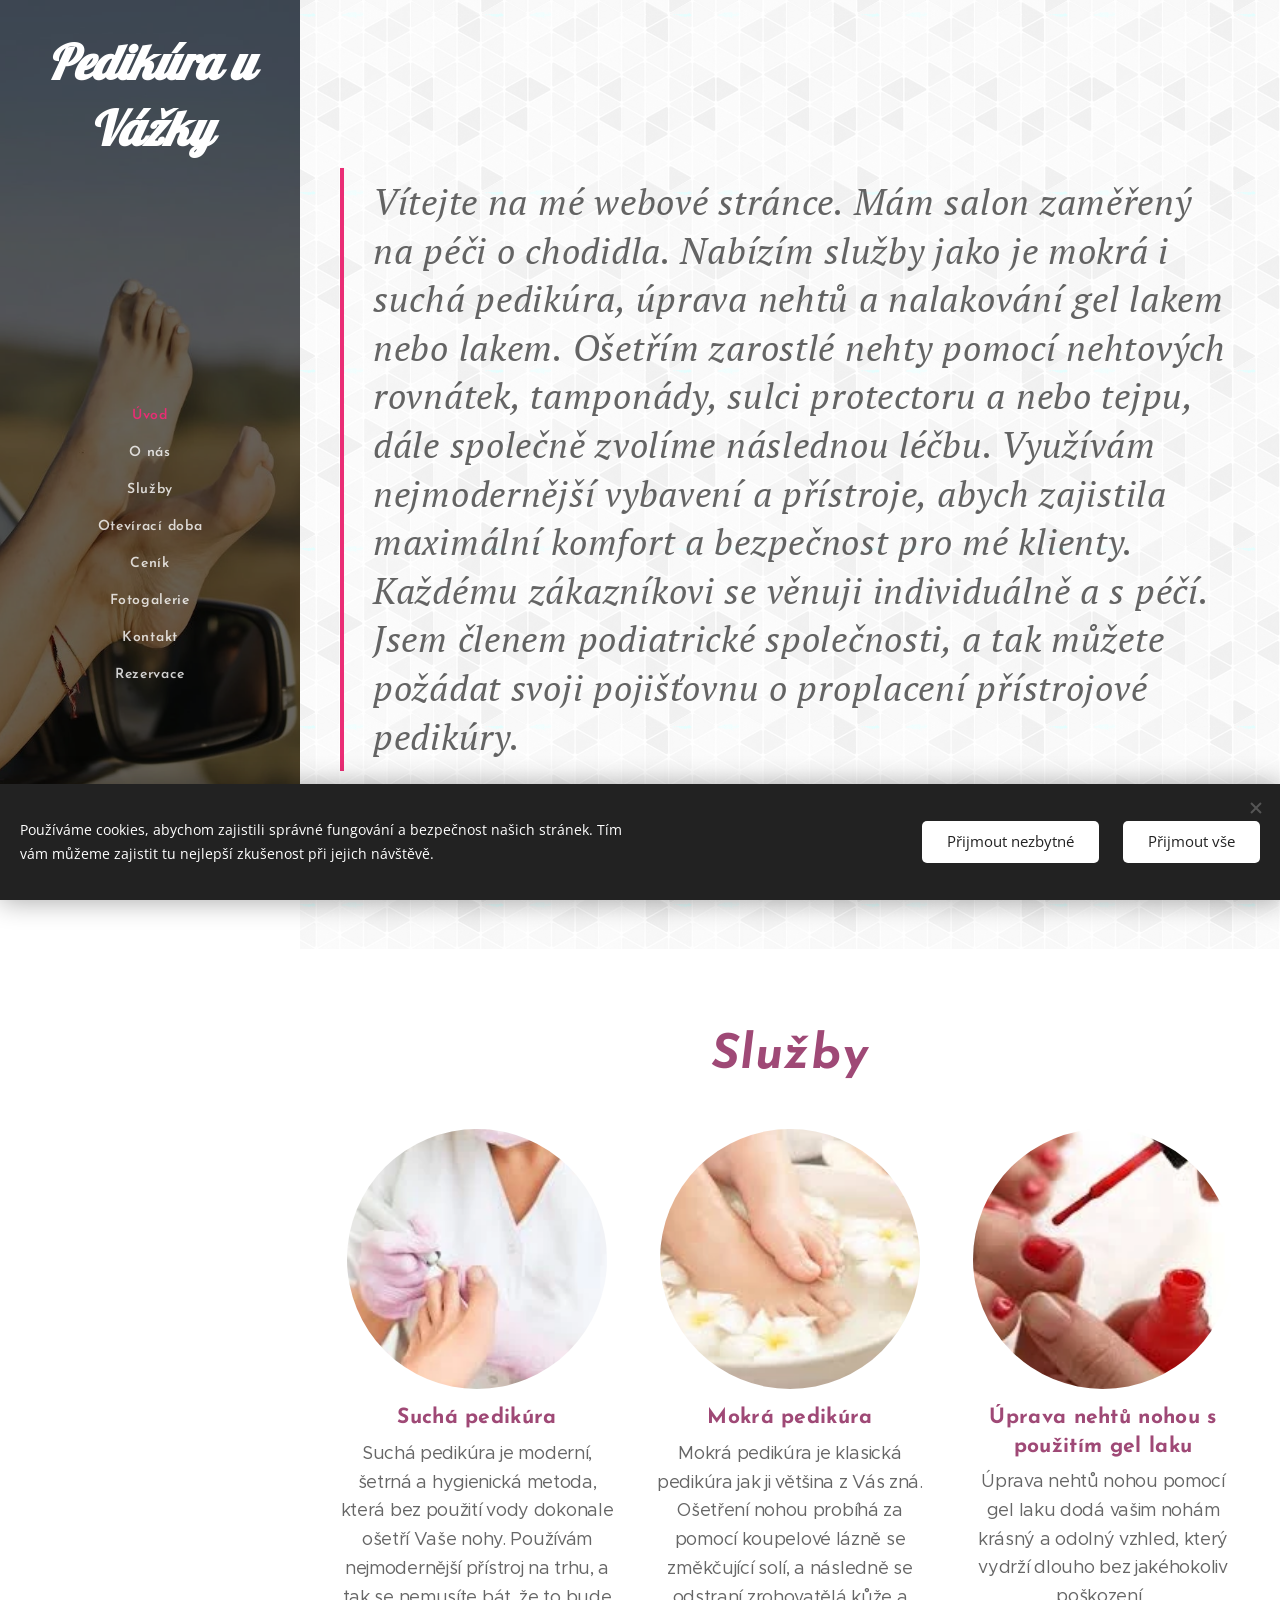
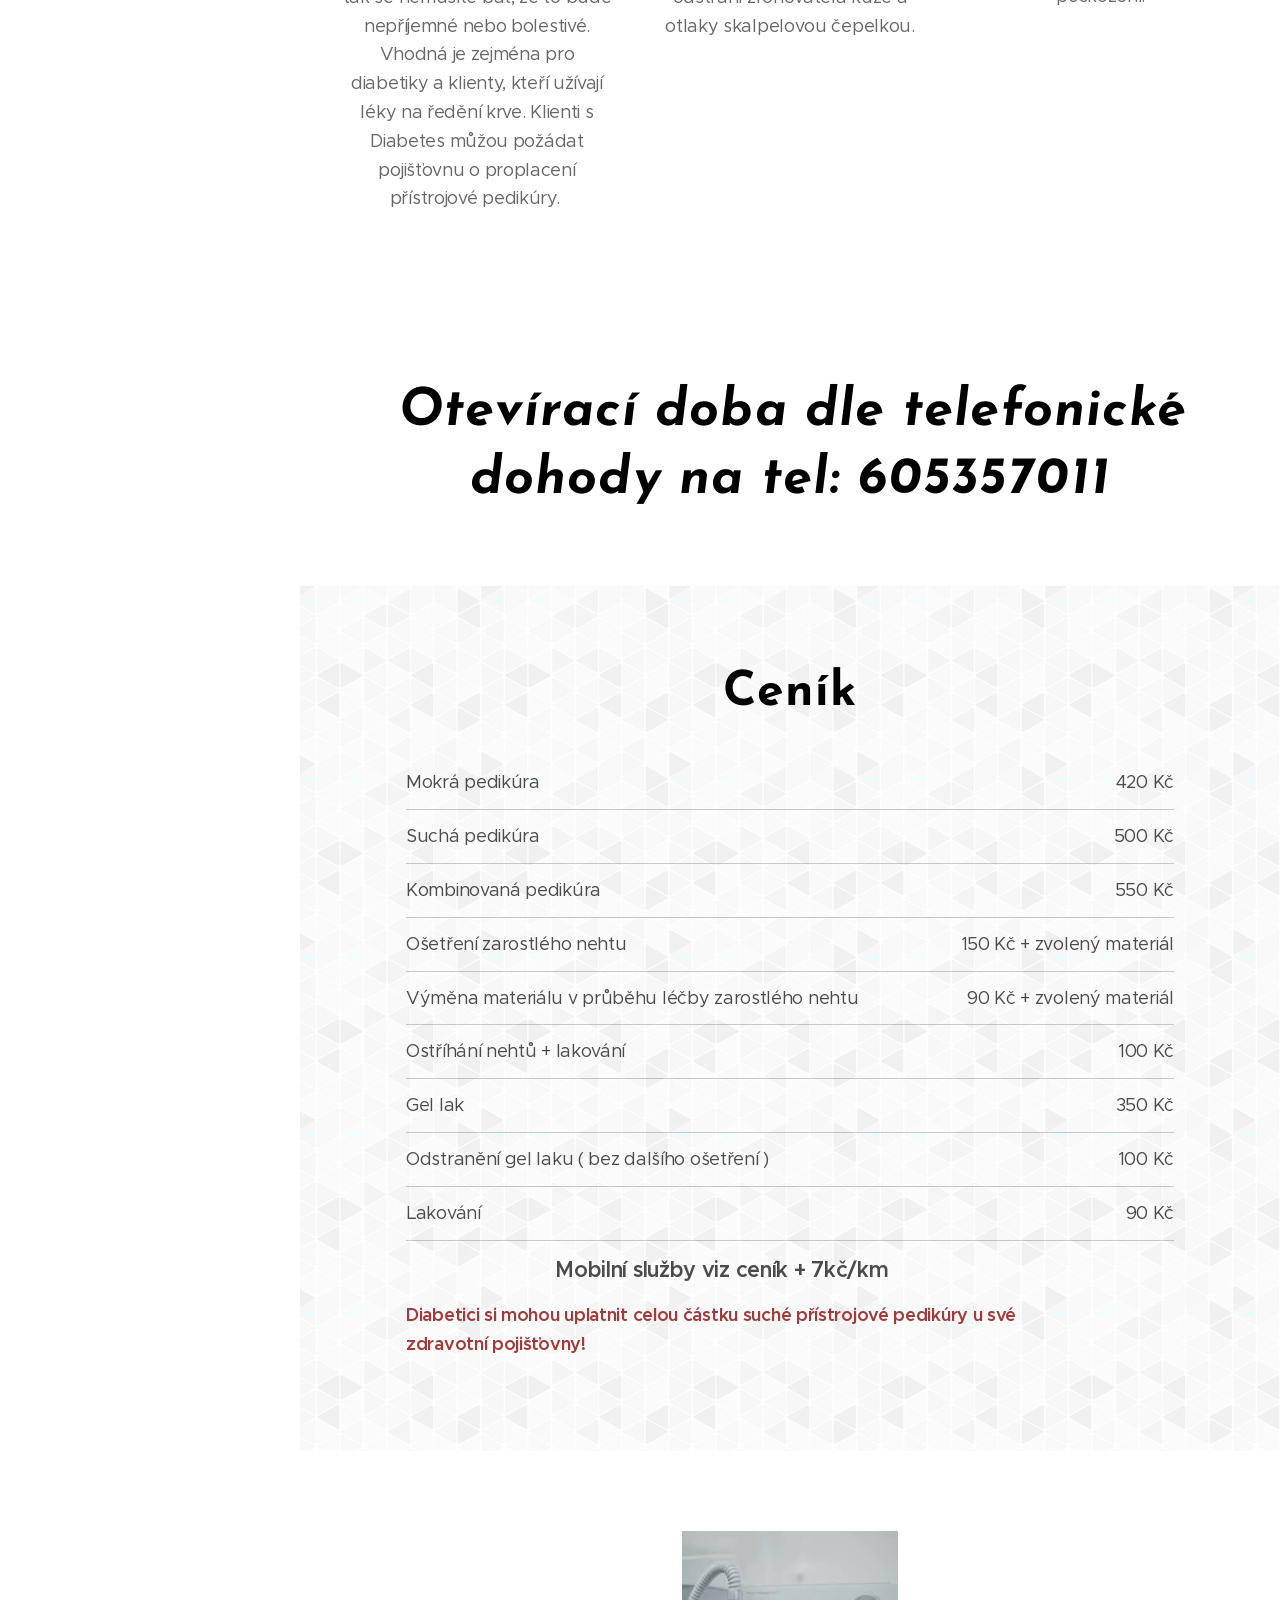
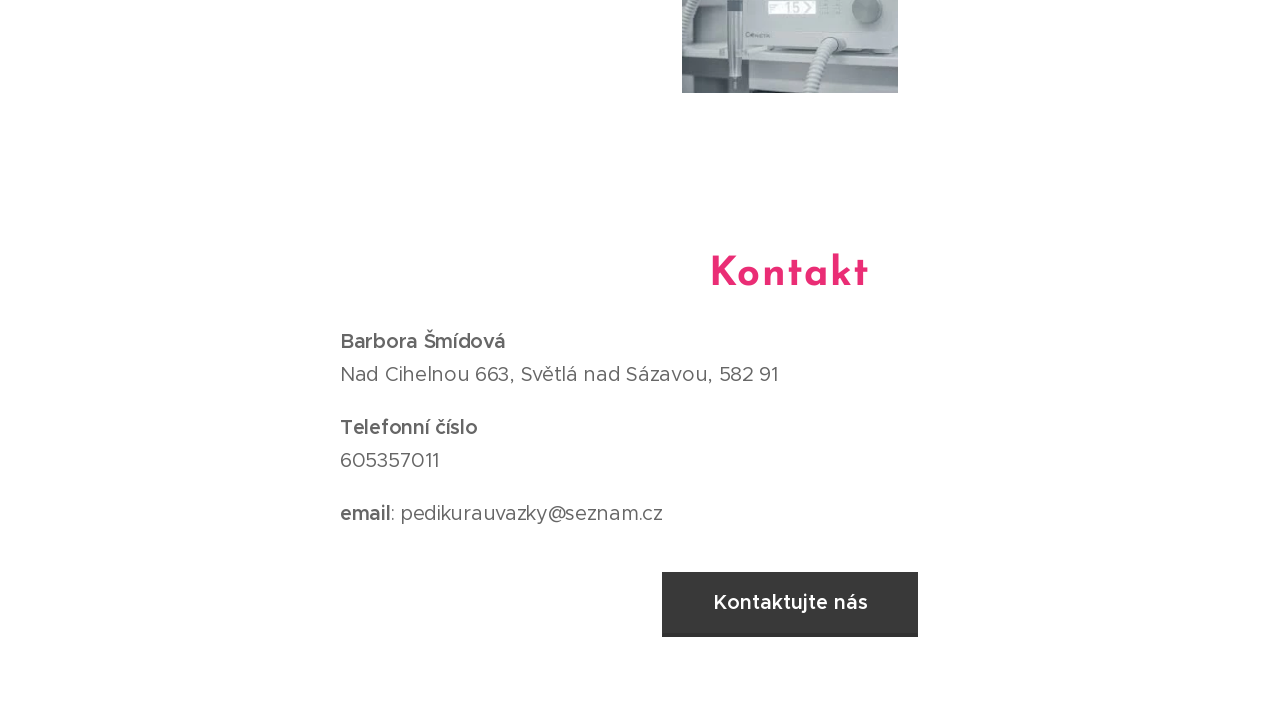
==== commit d667344f: "Remove Pexels, Webnode and Cookies text from footer Co-Authored-By: Claude Sonnet 5 <noreply@anthrop" ====
--- a/index.html
+++ b/index.html
@@ -1,15 +1,15 @@
 <!DOCTYPE html>
 <html class="no-js" prefix="og: https://ogp.me/ns#" lang="cs">
-<head><meta charset="utf-8"><link rel="icon" href="/assets/img/03lww0.svg" type="image/svg+xml" sizes="any"><link rel="icon" href="/assets/img/1pfgaj.svg" type="image/svg+xml" sizes="16x16"><link rel="icon" href="/assets/img/2sd9d9.ico"><link rel="apple-touch-icon" href="/assets/img/2sd9d9.ico"><link rel="icon" href="/assets/img/2sd9d9.ico">
+<head><meta charset="utf-8"><link rel="icon" href="assets/img/03lww0.svg" type="image/svg+xml" sizes="any"><link rel="icon" href="assets/img/1pfgaj.svg" type="image/svg+xml" sizes="16x16"><link rel="icon" href="assets/img/2sd9d9.ico"><link rel="apple-touch-icon" href="assets/img/2sd9d9.ico"><link rel="icon" href="assets/img/2sd9d9.ico">
     <meta http-equiv="X-UA-Compatible" content="IE=edge">
     <title>www.pedikurauvazky.cz</title>
     <meta name="viewport" content="width=device-width,initial-scale=1">
     <meta name="msapplication-tap-highlight" content="no">
     
-    <link href="/assets/css/0rklmm.css" media="print" rel="stylesheet">
-    <link href="/assets/css/4fkxao.css" media="screen and (min-width:100000em)" rel="stylesheet" data-type="cq" disabled>
-    <link rel="stylesheet" href="/assets/css/1ikvgu.css"><link rel="stylesheet" href="/assets/css/0k1ucs.css" media="screen and (min-width:37.5em)"><link rel="stylesheet" href="/assets/css/0onzbj.css" data-wnd_color_scheme_file=""><link rel="stylesheet" href="/assets/css/34qmjb.css" data-wnd_color_scheme_desktop_file="" media="screen and (min-width:37.5em)" disabled=""><link rel="stylesheet" href="/assets/css/0toljw.css" data-wnd_additive_color_file=""><link rel="stylesheet" href="/assets/css/1q648d.css" data-wnd_typography_file=""><link rel="stylesheet" href="/assets/css/48d6xr.css" data-wnd_typography_desktop_file="" media="screen and (min-width:37.5em)" disabled=""><script>(()=>{let e=!1;const t=()=>{if(!e&&window.innerWidth>=600){for(let e=0,t=document.querySelectorAll('head > link[href*="css"][media="screen and (min-width:37.5em)"]');e<t.length;e++)t[e].removeAttribute("disabled");e=!0}};t(),window.addEventListener("resize",t),"container"in document.documentElement.style||fetch(document.querySelector('head > link[data-type="cq"]').getAttribute("href")).then((e=>{e.text().then((e=>{const t=document.createElement("style");document.head.appendChild(t),t.appendChild(document.createTextNode(e)),import("/assets/js/container-query-polyfill.modern.js").then((()=>{let e=setInterval((function(){document.body&&(document.body.classList.add("cq-polyfill-loaded"),clearInterval(e))}),100)}))}))}))})()</script>
-<link rel="preload stylesheet" href="/assets/css/2m8msc.css" as="style"><meta name="description" content="Vítejte na mé webové stránce. Mám salon zaměřený na péči o chodidla. Nabízím služby jako je mokrá i suchá pedikúra, úprava nehtů a nalakování gel lakem nebo lakem. Ošetřím zarostlé nehty pomocí nehtových rovnátek, tamponády, sulci protectoru a nebo tejpu, dále společně zvolíme následnou léčbu. Využívám nejmodernější vybavení a přístroje, abych..."><meta name="keywords" content=""><meta name="generator" content="Webnode 2"><meta name="apple-mobile-web-app-capable" content="no"><meta name="apple-mobile-web-app-status-bar-style" content="black"><meta name="format-detection" content="telephone=no">
+    <link href="assets/css/0rklmm.css" media="print" rel="stylesheet">
+    <link href="assets/css/4fkxao.css" media="screen and (min-width:100000em)" rel="stylesheet" data-type="cq" disabled>
+    <link rel="stylesheet" href="assets/css/1ikvgu.css"><link rel="stylesheet" href="assets/css/0k1ucs.css" media="screen and (min-width:37.5em)"><link rel="stylesheet" href="assets/css/0onzbj.css" data-wnd_color_scheme_file=""><link rel="stylesheet" href="assets/css/34qmjb.css" data-wnd_color_scheme_desktop_file="" media="screen and (min-width:37.5em)" disabled=""><link rel="stylesheet" href="assets/css/0toljw.css" data-wnd_additive_color_file=""><link rel="stylesheet" href="assets/css/1q648d.css" data-wnd_typography_file=""><link rel="stylesheet" href="assets/css/48d6xr.css" data-wnd_typography_desktop_file="" media="screen and (min-width:37.5em)" disabled=""><script>(()=>{let e=!1;const t=()=>{if(!e&&window.innerWidth>=600){for(let e=0,t=document.querySelectorAll('head > link[href*="css"][media="screen and (min-width:37.5em)"]');e<t.length;e++)t[e].removeAttribute("disabled");e=!0}};t(),window.addEventListener("resize",t),"container"in document.documentElement.style||fetch(document.querySelector('head > link[data-type="cq"]').getAttribute("href")).then((e=>{e.text().then((e=>{const t=document.createElement("style");document.head.appendChild(t),t.appendChild(document.createTextNode(e)),import("assets/js/container-query-polyfill.modern.js").then((()=>{let e=setInterval((function(){document.body&&(document.body.classList.add("cq-polyfill-loaded"),clearInterval(e))}),100)}))}))}))})()</script>
+<link rel="preload stylesheet" href="assets/css/2m8msc.css" as="style"><meta name="description" content="Vítejte na mé webové stránce. Mám salon zaměřený na péči o chodidla. Nabízím služby jako je mokrá i suchá pedikúra, úprava nehtů a nalakování gel lakem nebo lakem. Ošetřím zarostlé nehty pomocí nehtových rovnátek, tamponády, sulci protectoru a nebo tejpu, dále společně zvolíme následnou léčbu. Využívám nejmodernější vybavení a přístroje, abych..."><meta name="keywords" content=""><meta name="generator" content="Webnode 2"><meta name="apple-mobile-web-app-capable" content="no"><meta name="apple-mobile-web-app-status-bar-style" content="black"><meta name="format-detection" content="telephone=no">
 
 <meta property="og:url" content="https://www.pedikurauvazky.cz/"><meta property="og:title" content="www.pedikurauvazky.cz"><meta property="og:type" content="article"><meta property="og:description" content="Vítejte na mé webové stránce. Mám salon zaměřený na péči o chodidla. Nabízím služby jako je mokrá i suchá pedikúra, úprava nehtů a nalakování gel lakem nebo lakem. Ošetřím zarostlé nehty pomocí nehtových rovnátek, tamponády, sulci protectoru a nebo tejpu, dále společně zvolíme následnou léčbu. Využívám nejmodernější vybavení a přístroje, abych..."><meta property="og:site_name" content="www.pedikurauvazky.cz"><meta property="og:image" content="https://www.pedikurauvazky.cz/assets/photos/200000022-4ede94edeb/700/sucha.jpeg"><meta property="og:article:published_time" content="2025-12-30 00:00:00"><meta name="robots" content="index,follow"><link rel="canonical" href="https://www.pedikurauvazky.cz/"><script>window.checkAndChangeSvgColor=function(c){try{var a=document.getElementById(c);if(a){c=[["border","borderColor"],["outline","outlineColor"],["color","color"]];for(var h,b,d,f=[],e=0,m=c.length;e<m;e++)if(h=window.getComputedStyle(a)[c[e][1]].replace(/\s/g,"").match(/^rgb[a]?\(([0-9]{1,3}),([0-9]{1,3}),([0-9]{1,3})/i)){b="";for(var g=1;3>=g;g++)b+=("0"+parseInt(h[g],10).toString(16)).slice(-2);"0"===b.charAt(0)&&(d=parseInt(b.substr(0,2),16),d=Math.max(16,d),b=d.toString(16)+b.slice(-4));f.push(c[e][0]+"="+b)}if(f.length){var k=a.getAttribute("data-src"),l=k+(0>k.indexOf("?")?"?":"&")+f.join("&");a.src!=l&&(a.src=l,a.outerHTML=a.outerHTML)}}}catch(n){}};</script></head>
 <body class="l wt-home ac-h ac-i ac-o ac-n l-sidebar l-d-none b-btn-sq b-btn-s-l b-btn-dbb b-btn-bw-1 img-d-n img-t-u img-h-z line-solid b-e-ds lbox-l c-s-n   wnd-fe">
@@ -29,7 +29,7 @@
 		<div class="s-o">
 			<div class="s-bg">
                 <div class="s-bg-l wnd-background-image fx-none bgpos-center-center bgatt-scroll overlay-black">
-                    <picture><source type="image/webp" srcset="/assets/photos/200000019-6632f66332/700/images-pexels-com-photos-3756167-pexels-photo-3756167-auto-compress-cs-tinysrgb-dpr-2-h-650-w-940.webp 700w, /assets/photos/200000019-6632f66332/images-pexels-com-photos-3756167-pexels-photo-3756167-auto-compress-cs-tinysrgb-dpr-2-h-650-w-940.webp 1880w, /assets/photos/200000019-6632f66332/images-pexels-com-photos-3756167-pexels-photo-3756167-auto-compress-cs-tinysrgb-dpr-2-h-650-w-940.webp 2x" sizes="100vw" ><img src="/assets/photos/200000014-a16fda1701/images-pexels-com-photos-3756167-pexels-photo-3756167-auto-compress-cs-tinysrgb-dpr-2-h-650-w-940.jpeg" width="1880" height="1270" alt="" ></picture>
+                    <picture><source type="image/webp" srcset="assets/photos/200000019-6632f66332/700/images-pexels-com-photos-3756167-pexels-photo-3756167-auto-compress-cs-tinysrgb-dpr-2-h-650-w-940.webp 700w, assets/photos/200000019-6632f66332/images-pexels-com-photos-3756167-pexels-photo-3756167-auto-compress-cs-tinysrgb-dpr-2-h-650-w-940.webp 1880w, assets/photos/200000019-6632f66332/images-pexels-com-photos-3756167-pexels-photo-3756167-auto-compress-cs-tinysrgb-dpr-2-h-650-w-940.webp 2x" sizes="100vw" ><img src="assets/photos/200000014-a16fda1701/images-pexels-com-photos-3756167-pexels-photo-3756167-auto-compress-cs-tinysrgb-dpr-2-h-650-w-940.jpeg" width="1880" height="1270" alt="" ></picture>
                     
                 </div>
 			</div>
@@ -76,28 +76,28 @@
 	<a href="#" class="menu-close" rel="nofollow" title="Close Menu"></a>
 	<ul role="menubar" aria-label="Menu" class="level-1">
 		<li role="none" class="wnd-active   wnd-homepage">
-			<a class="menu-item" role="menuitem" href="/"><span class="menu-item-text">Úvod</span></a>
-			
-		</li><li role="none">
-			<a class="menu-item" role="menuitem" href="/o-nas/"><span class="menu-item-text">O nás</span></a>
-			
-		</li><li role="none">
-			<a class="menu-item" role="menuitem" href="/sluzby/"><span class="menu-item-text">Služby</span></a>
-			
-		</li><li role="none">
-			<a class="menu-item" role="menuitem" href="/oteviraci-doba/"><span class="menu-item-text">Otevírací doba</span></a>
-			
-		</li><li role="none">
-			<a class="menu-item" role="menuitem" href="/cenik/"><span class="menu-item-text">Ceník</span></a>
-			
-		</li><li role="none">
-			<a class="menu-item" role="menuitem" href="/fotogalerie/"><span class="menu-item-text">Fotogalerie</span></a>
-			
-		</li><li role="none">
-			<a class="menu-item" role="menuitem" href="/kontakt/"><span class="menu-item-text">Kontakt</span></a>
-			
-		</li><li role="none">
-			<a class="menu-item" role="menuitem" href="/rezervace/"><span class="menu-item-text">Rezervace</span></a>
+			<a class="menu-item" role="menuitem" href="./"><span class="menu-item-text">Úvod</span></a>
+			
+		</li><li role="none">
+			<a class="menu-item" role="menuitem" href="o-nas/"><span class="menu-item-text">O nás</span></a>
+			
+		</li><li role="none">
+			<a class="menu-item" role="menuitem" href="sluzby/"><span class="menu-item-text">Služby</span></a>
+			
+		</li><li role="none">
+			<a class="menu-item" role="menuitem" href="oteviraci-doba/"><span class="menu-item-text">Otevírací doba</span></a>
+			
+		</li><li role="none">
+			<a class="menu-item" role="menuitem" href="cenik/"><span class="menu-item-text">Ceník</span></a>
+			
+		</li><li role="none">
+			<a class="menu-item" role="menuitem" href="fotogalerie/"><span class="menu-item-text">Fotogalerie</span></a>
+			
+		</li><li role="none">
+			<a class="menu-item" role="menuitem" href="kontakt/"><span class="menu-item-text">Kontakt</span></a>
+			
+		</li><li role="none">
+			<a class="menu-item" role="menuitem" href="rezervace/"><span class="menu-item-text">Rezervace</span></a>
 			
 		</li>
 	</ul>
@@ -123,7 +123,7 @@
 	<div class="s-w cf">
 		<div class="s-o s-fs cf">
 			<div class="s-bg cf">
-				<div class="s-bg-l wnd-background-pattern  bgpos-center-center bgatt-scroll" style="background-image:url('/assets/img/1mhb7k.png')">
+				<div class="s-bg-l wnd-background-pattern  bgpos-center-center bgatt-scroll" style="background-image:url('assets/img/1mhb7k.png')">
                     
 					
 				</div>
@@ -163,7 +163,7 @@
 				<div class="b-img b-img-default b b-s cf wnd-orientation-landscape wnd-type-image" style="" id="wnd_ImageBlock_417308722">
 	<div class="b-img-w">
 		<div class="b-img-c">
-            <picture><source type="image/webp" srcset="/assets/photos/200000023-19fc719fca/450/sucha.webp 275w, /assets/photos/200000023-19fc719fca/700/sucha.webp 275w, /assets/photos/200000023-19fc719fca/sucha.webp 275w" sizes="(min-width: 768px) calc(100vw * 0.4), (min-width: 320px) calc(100vw * 0.5), 100vw" ><img id="wnd_ImageBlock_417308722_img" src="/assets/photos/200000022-4ede94edeb/sucha.jpeg" alt="" width="275" height="183" loading="lazy" style="" ></picture>
+            <picture><source type="image/webp" srcset="assets/photos/200000023-19fc719fca/450/sucha.webp 275w, assets/photos/200000023-19fc719fca/700/sucha.webp 275w, assets/photos/200000023-19fc719fca/sucha.webp 275w" sizes="(min-width: 768px) calc(100vw * 0.4), (min-width: 320px) calc(100vw * 0.5), 100vw" ><img id="wnd_ImageBlock_417308722_img" src="assets/photos/200000022-4ede94edeb/sucha.jpeg" alt="" width="275" height="183" loading="lazy" style="" ></picture>
 			</div>
 		
 	</div>
@@ -180,7 +180,7 @@
 				<div class="b-img b-img-default b b-s cf wnd-orientation-landscape wnd-type-image" style="" id="wnd_ImageBlock_617114036">
 	<div class="b-img-w">
 		<div class="b-img-c">
-            <picture><source type="image/webp" srcset="/assets/photos/200000027-9b1549b156/450/images-1-.webp 275w, /assets/photos/200000027-9b1549b156/700/images-1-.webp 275w, /assets/photos/200000027-9b1549b156/images-1-.webp 275w" sizes="(min-width: 768px) calc(100vw * 0.4), (min-width: 320px) calc(100vw * 0.5), 100vw" ><img id="wnd_ImageBlock_617114036_img" src="/assets/photos/200000026-c6e8ac6e8b/images-1-.jpeg" alt="" width="275" height="183" loading="lazy" style="" ></picture>
+            <picture><source type="image/webp" srcset="assets/photos/200000027-9b1549b156/450/images-1-.webp 275w, assets/photos/200000027-9b1549b156/700/images-1-.webp 275w, assets/photos/200000027-9b1549b156/images-1-.webp 275w" sizes="(min-width: 768px) calc(100vw * 0.4), (min-width: 320px) calc(100vw * 0.5), 100vw" ><img id="wnd_ImageBlock_617114036_img" src="assets/photos/200000026-c6e8ac6e8b/images-1-.jpeg" alt="" width="275" height="183" loading="lazy" style="" ></picture>
 			</div>
 		
 	</div>
@@ -197,7 +197,7 @@
 				<div class="b-img b-img-default b b-s cf wnd-orientation-landscape wnd-type-image" style="" id="wnd_ImageBlock_819912606">
 	<div class="b-img-w">
 		<div class="b-img-c">
-            <picture><source type="image/webp" srcset="/assets/photos/200000029-03dad03dae/450/images-2-.webp 313w, /assets/photos/200000029-03dad03dae/700/images-2-.webp 313w, /assets/photos/200000029-03dad03dae/images-2-.webp 313w" sizes="(min-width: 768px) calc(100vw * 0.4), (min-width: 320px) calc(100vw * 0.5), 100vw" ><img id="wnd_ImageBlock_819912606_img" src="/assets/photos/200000028-5ddbf5ddc0/images-2-.jpeg" alt="" width="313" height="161" loading="lazy" style="" ></picture>
+            <picture><source type="image/webp" srcset="assets/photos/200000029-03dad03dae/450/images-2-.webp 313w, assets/photos/200000029-03dad03dae/700/images-2-.webp 313w, assets/photos/200000029-03dad03dae/images-2-.webp 313w" sizes="(min-width: 768px) calc(100vw * 0.4), (min-width: 320px) calc(100vw * 0.5), 100vw" ><img id="wnd_ImageBlock_819912606_img" src="assets/photos/200000028-5ddbf5ddc0/images-2-.jpeg" alt="" width="313" height="161" loading="lazy" style="" ></picture>
 			</div>
 		
 	</div>
@@ -239,7 +239,7 @@
 	<div class="s-w cf">
 		<div class="s-o s-fs cf">
 			<div class="s-bg cf">
-				<div class="s-bg-l wnd-background-pattern  bgpos-center-center bgatt-scroll" style="background-image:url('/assets/img/1mhb7k.png')">
+				<div class="s-bg-l wnd-background-pattern  bgpos-center-center bgatt-scroll" style="background-image:url('assets/img/1mhb7k.png')">
                     
 					
 				</div>
@@ -380,7 +380,7 @@
 	<div class="ez-c"><div class="b-img b-img-default b b-s cf wnd-orientation-landscape wnd-type-image img-s-n" style="margin-left:36.4%;margin-right:36.4%;" id="wnd_ImageBlock_338500062">
 	<div class="b-img-w">
 		<div class="b-img-c" style="padding-bottom:74.9%;text-align:center;">
-            <picture><source type="image/webp" srcset="/assets/photos/200000025-51bd751bd8/450/images.webp 259w, /assets/photos/200000025-51bd751bd8/700/images.webp 259w, /assets/photos/200000025-51bd751bd8/images.webp 259w" sizes="100vw" ><img id="wnd_ImageBlock_338500062_img" src="/assets/photos/200000024-a5aaaa5aab/images.jpeg" alt="" width="259" height="194" loading="lazy" style="top:0%;left:0%;width:100%;height:100%;position:absolute;" ></picture>
+            <picture><source type="image/webp" srcset="assets/photos/200000025-51bd751bd8/450/images.webp 259w, assets/photos/200000025-51bd751bd8/700/images.webp 259w, assets/photos/200000025-51bd751bd8/images.webp 259w" sizes="100vw" ><img id="wnd_ImageBlock_338500062_img" src="assets/photos/200000024-a5aaaa5aab/images.jpeg" alt="" width="259" height="194" loading="lazy" style="top:0%;left:0%;width:100%;height:100%;position:absolute;" ></picture>
 			</div>
 		
 	</div>
@@ -412,7 +412,7 @@
 </div>
 </div><div class="b b-s b-s-t150 b-s-b150 b-btn b-btn-1 wnd-align-center">
 	<div class="b-btn-c i-a">
-		<a class="b-btn-l" href="/kontakt/">
+		<a class="b-btn-l" href="kontakt/">
 			<span class="b-btn-t">Kontaktujte nás</span>
 		</a>
 	</div>
@@ -439,14 +439,11 @@
 				<div class="s-f-l b-s b-s-t0 b-s-b0">
 					<div class="s-f-l-c s-f-l-c-first">
 						<div class="s-f-cr"><span class="it b link">
-	<span class="it-c">Obrázky poskytl <a href="https://pexels.com">Pexels</a></span>
+	<span class="it-c"></span>
 </span></div>
 						<div class="s-f-sf">
                             <span class="sf b">
-<span class="sf-content sf-c link">Vytvořeno službou <a href="https://www.webnode.cz/?utm_source=text&utm_medium=footer&utm_content=wnd2&utm_campaign=signature" rel="noopener nofollow" target="_blank">Webnode</a></span>
-</span>
-                            <span class="sf-cbr link">
-    <a href="#" rel="nofollow">Cookies</a>
+<span class="sf-content sf-c link"></span>
 </span>
                             
                             
@@ -529,8 +526,8 @@
 	</div>
 </section>
 
-<script src="/assets/js/35wjn2.js" crossorigin="anonymous" type="module"></script><script>document.querySelector(".wnd-fe")&&[...document.querySelectorAll(".c")].forEach((e=>{const t=e.querySelector(".b-text:only-child");t&&""===t.querySelector(".b-text-c").innerText&&e.classList.add("column-empty")}))</script>
-
-
-<script src="/assets/js/lang.cz.c3f348cbde3dc9e1.js" crossorigin="anonymous"></script><script src="/assets/js/compiled.multi.29bbeaf7f65476a8.js" crossorigin="anonymous"></script><script>var wnd = wnd || {};wnd.$data = {"image_content_items":{"wnd_ThumbnailBlock_1":{"id":"wnd_ThumbnailBlock_1","type":"wnd.pc.ThumbnailBlock"},"wnd_HeaderSection_header_main_369728715":{"id":"wnd_HeaderSection_header_main_369728715","type":"wnd.pc.HeaderSection"},"wnd_ImageBlock_623636240":{"id":"wnd_ImageBlock_623636240","type":"wnd.pc.ImageBlock"},"wnd_Section_default_819202965":{"id":"wnd_Section_default_819202965","type":"wnd.pc.Section"},"wnd_Section_default_948315880":{"id":"wnd_Section_default_948315880","type":"wnd.pc.Section"},"wnd_ImageBlock_417308722":{"id":"wnd_ImageBlock_417308722","type":"wnd.pc.ImageBlock"},"wnd_ImageBlock_617114036":{"id":"wnd_ImageBlock_617114036","type":"wnd.pc.ImageBlock"},"wnd_ImageBlock_819912606":{"id":"wnd_ImageBlock_819912606","type":"wnd.pc.ImageBlock"},"wnd_Section_default_401778079":{"id":"wnd_Section_default_401778079","type":"wnd.pc.Section"},"wnd_Section_default_993896084":{"id":"wnd_Section_default_993896084","type":"wnd.pc.Section"},"wnd_Section_default_580025624":{"id":"wnd_Section_default_580025624","type":"wnd.pc.Section"},"wnd_ImageBlock_338500062":{"id":"wnd_ImageBlock_338500062","type":"wnd.pc.ImageBlock"},"wnd_Section_default_682745464":{"id":"wnd_Section_default_682745464","type":"wnd.pc.Section"},"wnd_LogoBlock_216065181":{"id":"wnd_LogoBlock_216065181","type":"wnd.pc.LogoBlock"},"wnd_FooterSection_footer_62588571":{"id":"wnd_FooterSection_footer_62588571","type":"wnd.pc.FooterSection"}},"svg_content_items":{"wnd_ImageBlock_623636240":{"id":"wnd_ImageBlock_623636240","type":"wnd.pc.ImageBlock"},"wnd_ImageBlock_417308722":{"id":"wnd_ImageBlock_417308722","type":"wnd.pc.ImageBlock"},"wnd_ImageBlock_617114036":{"id":"wnd_ImageBlock_617114036","type":"wnd.pc.ImageBlock"},"wnd_ImageBlock_819912606":{"id":"wnd_ImageBlock_819912606","type":"wnd.pc.ImageBlock"},"wnd_ImageBlock_338500062":{"id":"wnd_ImageBlock_338500062","type":"wnd.pc.ImageBlock"},"wnd_LogoBlock_216065181":{"id":"wnd_LogoBlock_216065181","type":"wnd.pc.LogoBlock"}},"content_items":[],"eshopSettings":{"ESHOP_SETTINGS_DISPLAY_PRICE_WITHOUT_VAT":false,"ESHOP_SETTINGS_DISPLAY_ADDITIONAL_VAT":false,"ESHOP_SETTINGS_DISPLAY_SHIPPING_COST":false},"project_info":{"isMultilanguage":false,"isMulticurrency":false,"eshop_tax_enabled":"0","country_code":"cz","contact_state":"CZ","eshop_tax_type":"VAT","eshop_discounts":false,"graphQLURL":"https:\/\/pedikurauvazky.cz\/servers\/graphql\/","iubendaSettings":{"cookieBarCode":"","cookiePolicyCode":"","privacyPolicyCode":"","termsAndConditionsCode":""}}};</script><script>wnd.$system = {"fileSystemType":"aws_s3","localFilesPath":"https:\/\/www.pedikurauvazky.cz\/_files\/","awsS3FilesPath":"https:\/\/125dc77f4c.clvaw-cdnwnd.com\/b122c4695c82416399ef3c46e0f24388\/","staticFiles":"https:\/\/duyn491kcolsw.cloudfront.net\/files","isCms":false,"staticCDNServers":["https:\/\/duyn491kcolsw.cloudfront.net\/"],"fileUploadAllowExtension":["jpg","jpeg","jfif","png","gif","bmp","ico","svg","webp","tiff","pdf","doc","docx","ppt","pptx","pps","ppsx","odt","xls","xlsx","txt","rtf","mp3","wma","wav","ogg","amr","flac","m4a","3gp","avi","wmv","mov","mpg","mkv","mp4","mpeg","m4v","swf","gpx","stl","csv","xml","txt","dxf","dwg","iges","igs","step","stp"],"maxUserFormFileLimit":4194304,"frontendLanguage":"cz","backendLanguage":"cz","frontendLanguageId":"1","page":{"id":200000441,"identifier":"home","template":{"id":200000015,"styles":{"typography":"t-31_new","typoTitleSizes":"t-t-fs-s","typoTitleWeights":"t-t-fw-s","typoTitleSpacings":"t-t-sp","typoTitleDecorations":"t-t-d-n","typoSubtitleSizes":"t-s-fs-s","typoSubtitleWeights":"t-s-fw-s","typoSubtitleSpacings":"t-s-sp-n","typoSubtitleDecorations":"t-s-d-n","typoParagraphSizes":"t-p-fs-m","typoParagraphWeights":"t-p-fw-m","typoParagraphSpacings":"t-p-sp-n","typoHeadingSizes":"t-h-fs-s","typoHeadingWeights":"t-h-fw-s","typoHeadingSpacings":"t-h-sp","typoBlockquoteSizes":"t-bq-fs-m","typoBlockquoteWeights":"t-bq-fw-s","typoBlockquoteSpacings":"t-bq-sp","typoBlockquoteDecorations":"t-bq-d-l","scheme":"cs-gray","additiveColor":"ac-ea2d75 ac-normal","acHeadings":true,"acSubheadings":false,"acIcons":true,"acOthers":true,"acMenu":true,"imageStyle":"img-d-n","imageHover":"img-h-z","imageTitle":"img-t-u","buttonStyle":"b-btn-sq","buttonSize":"b-btn-s-l","buttonDecoration":"b-btn-dbb","buttonBorders":"b-btn-bw-1","lineStyle":"line-solid","eshopGridItemStyle":"b-e-ds","formStyle":"light","menuType":"","menuStyle":"menu-default","lightboxStyle":"lbox-l","columnSpaces":"c-s-n","sectionColor":"","sectionWidth":"wnd-w-default","sectionSpace":"wnd-s-normal","layoutType":"l-sidebar","layoutDecoration":"l-d-none","buttonWeight":"t-btn-fw-s","menuWeight":"t-nav-fw-s","productWeight":"t-pd-fw-s","background":{"default":null},"backgroundSettings":{"default":""},"menuTextTransform":"t-nav-tt-n"}},"layout":"homepage","name":"\u00davod","html_title":"","language":"cz","langId":1,"isHomepage":true,"meta_description":null,"meta_keywords":null,"header_code":null,"footer_code":null,"styles":{"sectionColor":"sc-w","pageBased":{"navline":{"style":{"sectionColor":"sc-w","sectionWidth":"wnd-w-narrow","sectionHeight":"wnd-nh-l","background":{"position":"bgpos-top-center","attachment":"bgatt-fixed"}}}}},"countFormsEntries":[]},"listingsPrefix":"\/l\/","productPrefix":"\/p\/","cartPrefix":"\/cart\/","checkoutPrefix":"\/checkout\/","searchPrefix":"\/search\/","isCheckout":false,"isEshop":false,"hasBlog":false,"isProductDetail":false,"isListingDetail":false,"listing_page":[],"hasEshopAnalytics":false,"gTagId":null,"gAdsId":null,"format":{"be":{"DATE_TIME":{"mask":"%d.%m.%Y %H:%M","regexp":"^(((0?[1-9]|[1,2][0-9]|3[0,1])\\.(0?[1-9]|1[0-2])\\.[0-9]{1,4})(( [0-1][0-9]| 2[0-3]):[0-5][0-9])?|(([0-9]{4}(0[1-9]|1[0-2])(0[1-9]|[1,2][0-9]|3[0,1])(0[0-9]|1[0-9]|2[0-3])[0-5][0-9][0-5][0-9])))?$"},"DATE":{"mask":"%d.%m.%Y","regexp":"^((0?[1-9]|[1,2][0-9]|3[0,1])\\.(0?[1-9]|1[0-2])\\.[0-9]{1,4})$"},"CURRENCY":{"mask":{"point":",","thousands":" ","decimals":2,"mask":"%s","zerofill":true,"ignoredZerofill":true}}},"fe":{"DATE_TIME":{"mask":"%d.%m.%Y %H:%M","regexp":"^(((0?[1-9]|[1,2][0-9]|3[0,1])\\.(0?[1-9]|1[0-2])\\.[0-9]{1,4})(( [0-1][0-9]| 2[0-3]):[0-5][0-9])?|(([0-9]{4}(0[1-9]|1[0-2])(0[1-9]|[1,2][0-9]|3[0,1])(0[0-9]|1[0-9]|2[0-3])[0-5][0-9][0-5][0-9])))?$"},"DATE":{"mask":"%d.%m.%Y","regexp":"^((0?[1-9]|[1,2][0-9]|3[0,1])\\.(0?[1-9]|1[0-2])\\.[0-9]{1,4})$"},"CURRENCY":{"mask":{"point":",","thousands":" ","decimals":2,"mask":"%s","zerofill":true,"ignoredZerofill":true}}}},"e_product":null,"listing_item":null,"feReleasedFeatures":{"dualCurrency":false,"HeurekaSatisfactionSurvey":true,"productAvailability":true},"labels":{"dualCurrency.fixedRate":"","invoicesGenerator.W2EshopInvoice.alreadyPayed":"Nepla\u0165te! - Uhrazeno","invoicesGenerator.W2EshopInvoice.amount":"Mno\u017estv\u00ed:","invoicesGenerator.W2EshopInvoice.contactInfo":"Kontaktn\u00ed informace:","invoicesGenerator.W2EshopInvoice.couponCode":"K\u00f3d kup\u00f3nu","invoicesGenerator.W2EshopInvoice.customer":"Z\u00e1kazn\u00edk:","invoicesGenerator.W2EshopInvoice.dateOfIssue":"Datum vystaven\u00ed:","invoicesGenerator.W2EshopInvoice.dateOfTaxableSupply":"Datum uskute\u010dn\u011bn\u00ed pln\u011bn\u00ed:","invoicesGenerator.W2EshopInvoice.dic":"DI\u010c:","invoicesGenerator.W2EshopInvoice.discount":"Sleva","invoicesGenerator.W2EshopInvoice.dueDate":"Datum splatnosti:","invoicesGenerator.W2EshopInvoice.email":"E-mail:","invoicesGenerator.W2EshopInvoice.filenamePrefix":"Faktura-","invoicesGenerator.W2EshopInvoice.fiscalCode":"Da\u0148ov\u00fd k\u00f3d:","invoicesGenerator.W2EshopInvoice.freeShipping":"Doprava zdarma","invoicesGenerator.W2EshopInvoice.ic":"I\u010c:","invoicesGenerator.W2EshopInvoice.invoiceNo":"Faktura \u010d\u00edslo","invoicesGenerator.W2EshopInvoice.invoiceNoTaxed":"Faktura - Da\u0148ov\u00fd doklad \u010d\u00edslo","invoicesGenerator.W2EshopInvoice.notVatPayers":"Nejsem pl\u00e1tcem DPH","invoicesGenerator.W2EshopInvoice.orderNo":"\u010c\u00edslo objedn\u00e1vky:","invoicesGenerator.W2EshopInvoice.paymentPrice":"Cena platebn\u00ed metody:","invoicesGenerator.W2EshopInvoice.pec":"PEC:","invoicesGenerator.W2EshopInvoice.phone":"Telefon:","invoicesGenerator.W2EshopInvoice.priceExTax":"Cena bez dan\u011b:","invoicesGenerator.W2EshopInvoice.priceIncludingTax":"Cena v\u010detn\u011b dan\u011b:","invoicesGenerator.W2EshopInvoice.product":"Produkt:","invoicesGenerator.W2EshopInvoice.productNr":"\u010c\u00edslo produktu:","invoicesGenerator.W2EshopInvoice.recipientCode":"K\u00f3d p\u0159\u00edjemce:","invoicesGenerator.W2EshopInvoice.shippingAddress":"Doru\u010dovac\u00ed adresa:","invoicesGenerator.W2EshopInvoice.shippingPrice":"Cena dopravy:","invoicesGenerator.W2EshopInvoice.subtotal":"Mezisou\u010det:","invoicesGenerator.W2EshopInvoice.sum":"Celkov\u00e1 cena","invoicesGenerator.W2EshopInvoice.supplier":"Dodavatel","invoicesGenerator.W2EshopInvoice.tax":"Da\u0148:","invoicesGenerator.W2EshopInvoice.total":"Celkem:","invoicesGenerator.W2EshopInvoice.web":"Web:","text[dashboard][complianceManagement][embeddedCode][cookiePolicy][title]":"Z\u00e1sady pou\u017e\u00edv\u00e1n\u00ed soubor\u016f cookies","text[dashboard][complianceManagement][embeddedCode][privacyPolicy][title]":"Z\u00e1sady ochrany osobn\u00edch \u00fadaj\u016f","wnd.errorBandwidthStorage.description":"Omlouv\u00e1me se za p\u0159\u00edpadn\u00e9 komplikace. Pokud jste majitel t\u011bchto str\u00e1nek a chcete je znovu zprovoznit, p\u0159ihlaste se pros\u00edm ke sv\u00e9mu \u00fa\u010dtu.","wnd.errorBandwidthStorage.heading":"Tento web je do\u010dasn\u011b nedostupn\u00fd (nebo ve v\u00fdstavb\u011b)","wnd.es.CheckoutShippingService.correiosDeliveryWithSpecialConditions":"CEP de destino est\u00e1 sujeito a condi\u00e7\u00f5es especiais de entrega pela ECT e ser\u00e1 realizada com o acr\u00e9scimo de at\u00e9 7 (sete) dias \u00fateis ao prazo regular.","wnd.es.CheckoutShippingService.correiosWithoutHomeDelivery":"CEP de destino est\u00e1 temporariamente sem entrega domiciliar. A entrega ser\u00e1 efetuada na ag\u00eancia indicada no Aviso de Chegada que ser\u00e1 entregue no endere\u00e7o do destinat\u00e1rio","wnd.es.ProductEdit.unit.cm":"cm","wnd.es.ProductEdit.unit.floz":"fl oz","wnd.es.ProductEdit.unit.ft":"ft","wnd.es.ProductEdit.unit.ft2":"ft\u00b2","wnd.es.ProductEdit.unit.g":"g","wnd.es.ProductEdit.unit.gal":"gal","wnd.es.ProductEdit.unit.in":"in","wnd.es.ProductEdit.unit.inventoryQuantity":"ks","wnd.es.ProductEdit.unit.inventorySize":"cm","wnd.es.ProductEdit.unit.inventorySize.cm":"cm","wnd.es.ProductEdit.unit.inventorySize.inch":"in","wnd.es.ProductEdit.unit.inventoryWeight":"kg","wnd.es.ProductEdit.unit.inventoryWeight.kg":"kg","wnd.es.ProductEdit.unit.inventoryWeight.lb":"lb","wnd.es.ProductEdit.unit.l":"l","wnd.es.ProductEdit.unit.m":"m","wnd.es.ProductEdit.unit.m2":"m\u00b2","wnd.es.ProductEdit.unit.m3":"m\u00b3","wnd.es.ProductEdit.unit.mg":"mg","wnd.es.ProductEdit.unit.ml":"ml","wnd.es.ProductEdit.unit.mm":"mm","wnd.es.ProductEdit.unit.oz":"oz","wnd.es.ProductEdit.unit.pcs":"ks","wnd.es.ProductEdit.unit.pt":"pt","wnd.es.ProductEdit.unit.qt":"qt","wnd.es.ProductEdit.unit.yd":"yd","wnd.es.ProductList.inventory.outOfStock":"Vyprod\u00e1no","wnd.fe.CheckoutFi.creditCard":"Platba kartou","wnd.fe.CheckoutSelectMethodKlarnaPlaygroundItem":"{name} testovac\u00ed \u00fa\u010det","wnd.fe.CheckoutSelectMethodZasilkovnaItem.change":"Zm\u011bnit v\u00fddejn\u00ed m\u00edsto","wnd.fe.CheckoutSelectMethodZasilkovnaItem.choose":"Zvolte si v\u00fddejn\u00ed m\u00edsto","wnd.fe.CheckoutSelectMethodZasilkovnaItem.error":"Zvolte si pros\u00edm v\u00fddejn\u00ed m\u00edsto","wnd.fe.CheckoutZipField.brInvalid":"Zadejte pros\u00edm platn\u00e9 PS\u010c ve form\u00e1tu XXXXX-XXX","wnd.fe.CookieBar.message":"Tyto str\u00e1nky pou\u017e\u00edvaj\u00ed cookies k anal\u00fdze n\u00e1v\u0161t\u011bvnosti a bezpe\u010dn\u00e9mu provozov\u00e1n\u00ed str\u00e1nek. Pou\u017e\u00edv\u00e1n\u00edm str\u00e1nek vyjad\u0159ujete souhlas s na\u0161imi pravidly pro ochranu soukrom\u00ed.","wnd.fe.FeFooter.createWebsite":"Vytvo\u0159te si webov\u00e9 str\u00e1nky zdarma!","wnd.fe.FormManager.error.file.invalidExtOrCorrupted":"Tento soubor nelze nahr\u00e1t. Je bu\u010f po\u0161kozen\u00fd, nebo jeho p\u0159\u00edpona neodpov\u00edd\u00e1 form\u00e1tu souboru.","wnd.fe.FormManager.error.file.notAllowedExtension":"Soubory s p\u0159\u00edponou \u0022{EXTENSION}\u0022 nen\u00ed mo\u017en\u00e9 nahr\u00e1t.","wnd.fe.FormManager.error.file.required":"Vyberte pros\u00edm soubor pro nahr\u00e1n\u00ed.","wnd.fe.FormManager.error.file.sizeExceeded":"Maxim\u00e1ln\u00ed velikost nahr\u00e1van\u00e9ho souboru je {SIZE} MB.","wnd.fe.FormManager.error.userChangePassword":"Hesla se neshoduj\u00ed","wnd.fe.FormManager.error.userLogin.inactiveAccount":"Va\u0161e registrace je\u0161t\u011b nebyla schv\u00e1lena, nen\u00ed mo\u017en\u00e9 se p\u0159ihl\u00e1sit!","wnd.fe.FormManager.error.userLogin.invalidLogin":"Neplatn\u00e9 u\u017eivatelsk\u00e9 jm\u00e9no nebo heslo!","wnd.fe.FreeBarBlock.buttonText":"Vytvo\u0159it str\u00e1nky","wnd.fe.FreeBarBlock.longText":"Tento web je vytvo\u0159en\u00fd pomoc\u00ed Webnode. \u003Cstrong\u003EVytvo\u0159te si vlastn\u00ed str\u00e1nky\u003C\/strong\u003E zdarma je\u0161t\u011b dnes!","wnd.fe.ListingData.shortMonthName.Apr":"Dub","wnd.fe.ListingData.shortMonthName.Aug":"Srp","wnd.fe.ListingData.shortMonthName.Dec":"Pro","wnd.fe.ListingData.shortMonthName.Feb":"\u00dano","wnd.fe.ListingData.shortMonthName.Jan":"Led","wnd.fe.ListingData.shortMonthName.Jul":"\u010cvc","wnd.fe.ListingData.shortMonthName.Jun":"\u010cvn","wnd.fe.ListingData.shortMonthName.Mar":"B\u0159e","wnd.fe.ListingData.shortMonthName.May":"Kv\u011b","wnd.fe.ListingData.shortMonthName.Nov":"Lis","wnd.fe.ListingData.shortMonthName.Oct":"\u0158\u00edj","wnd.fe.ListingData.shortMonthName.Sep":"Z\u00e1\u0159","wnd.fe.ShoppingCartManager.count.between2And4":"{COUNT} polo\u017eky","wnd.fe.ShoppingCartManager.count.moreThan5":"{COUNT} polo\u017eek","wnd.fe.ShoppingCartManager.count.one":"{COUNT} polo\u017eka","wnd.fe.ShoppingCartTable.label.itemsInStock":"Pouze {COUNT} ks k dispozici skladem","wnd.fe.ShoppingCartTable.label.itemsInStock.between2And4":"Pouze {COUNT} ks k dispozici skladem","wnd.fe.ShoppingCartTable.label.itemsInStock.moreThan5":"Pouze {COUNT} ks k dispozici skladem","wnd.fe.ShoppingCartTable.label.itemsInStock.one":"Pouze {COUNT} ks k dispozici skladem","wnd.fe.ShoppingCartTable.label.outOfStock":"Vyprod\u00e1no","wnd.fe.UserBar.logOut":"Odhl\u00e1sit","wnd.pc.BlogDetailPageZone.next":"Nov\u011bj\u0161\u00ed \u010dl\u00e1nky","wnd.pc.BlogDetailPageZone.previous":"Star\u0161\u00ed \u010dl\u00e1nky","wnd.pc.ContactInfoBlock.placeholder.infoMail":"Nap\u0159. kontakt@example.com","wnd.pc.ContactInfoBlock.placeholder.infoPhone":"Nap\u0159. +420 123 456 789","wnd.pc.ContactInfoBlock.placeholder.infoText":"Nap\u0159. Otev\u0159eno denn\u011b 8:00 - 16:00","wnd.pc.CookieBar.button.advancedClose":"Zav\u0159\u00edt","wnd.pc.CookieBar.button.advancedOpen":"Otev\u0159\u00edt pokro\u010dil\u00e1 nastaven\u00ed","wnd.pc.CookieBar.button.advancedSave":"Ulo\u017eit","wnd.pc.CookieBar.link.disclosure":"Disclosure","wnd.pc.CookieBar.title.advanced":"Pokro\u010dil\u00e1 nastaven\u00ed","wnd.pc.CookieBar.title.option.functional":"Funk\u010dn\u00ed cookies","wnd.pc.CookieBar.title.option.marketing":"Marketingov\u00e9 cookies","wnd.pc.CookieBar.title.option.necessary":"Nezbytn\u00e9 kr\u00e1tkodob\u00e9 cookies","wnd.pc.CookieBar.title.option.performance":"V\u00fdkonnostn\u00ed cookies","wnd.pc.CookieBarReopenBlock.text":"Cookies","wnd.pc.FileBlock.download":"ST\u00c1HNOUT","wnd.pc.FormBlock.action.defaultMessage.text":"Formul\u00e1\u0159 byl \u00fasp\u011b\u0161n\u011b odesl\u00e1n.","wnd.pc.FormBlock.action.defaultMessage.title":"D\u011bkujeme!","wnd.pc.FormBlock.action.invisibleCaptchaInfoText":"Tato str\u00e1nka je chr\u00e1n\u011bn\u00e1 slu\u017ebou reCAPTCHA, na kterou se vztahuj\u00ed \u003Clink1\u003EZ\u00e1sady ochrany osobn\u00edch \u00fadaj\u016f\u003C\/link1\u003E a \u003Clink2\u003ESmluvn\u00ed podm\u00ednky\u003C\/link2\u003E spole\u010dnosti Google.","wnd.pc.FormBlock.action.submitBlockedDisabledBecauseSiteSecurity":"Odesl\u00e1n\u00ed formul\u00e1\u0159e je z va\u0161\u00ed IP adresy z bezpe\u010dnostn\u00edch d\u016fvod\u016f blokov\u00e1no. Zkuste jin\u00e9 p\u0159ipojen\u00ed.","wnd.pc.FormBlock.mail.value.no":"Ne","wnd.pc.FormBlock.mail.value.yes":"Ano","wnd.pc.FreeBarBlock.longText":"wnd.pc.FreeBarBlock.longText","wnd.pc.FreeBarBlock.text":"Vytvo\u0159eno slu\u017ebou","wnd.pc.ListingDetailPageZone.next":"N\u00e1sleduj\u00edc\u00ed","wnd.pc.ListingDetailPageZone.previous":"P\u0159edchoz\u00ed","wnd.pc.ListingItemCopy.namePrefix":"Kopie z","wnd.pc.MenuBlock.closeSubmenu":"Zav\u0159\u00edt submenu","wnd.pc.MenuBlock.openSubmenu":"Otev\u0159it submenu","wnd.pc.Option.defaultText":"Dal\u0161\u00ed mo\u017enost","wnd.pc.PageCopy.namePrefix":"Kopie z","wnd.pc.PhotoGalleryBlock.placeholder.text":"Tato fotogalerie neobsahuje \u017e\u00e1dn\u00e9 obr\u00e1zky.","wnd.pc.PhotoGalleryBlock.placeholder.title":"Fotogalerie","wnd.pc.ProductAddToCartBlock.addToCart":"Do ko\u0161\u00edku","wnd.pc.ProductAvailability.in14Days":"Dostupn\u00e9 do 14 dn\u016f","wnd.pc.ProductAvailability.in3Days":"Dostupn\u00e9 do 3 dn\u016f","wnd.pc.ProductAvailability.in7Days":"Dostupn\u00e9 do 7 dn\u016f","wnd.pc.ProductAvailability.inMonth":"Dostupn\u00e9 do m\u011bs\u00edce","wnd.pc.ProductAvailability.inMoreThanMonth":"Dostupn\u00e9 za v\u00edce ne\u017e m\u011bs\u00edc","wnd.pc.ProductAvailability.inStock":"Skladem","wnd.pc.ProductGalleryBlock.placeholder.text":"V t\u00e9to galerii nejsou \u017e\u00e1dn\u00e9 produkty.","wnd.pc.ProductGalleryBlock.placeholder.title":"Galerie produktu","wnd.pc.ProductItem.button.viewDetail":"Produktov\u00e1 str\u00e1nka","wnd.pc.ProductOptionGroupBlock.notSelected":"Nem\u00e1te vybr\u00e1no","wnd.pc.ProductOutOfStockBlock.label":"Vyprod\u00e1no","wnd.pc.ProductPriceBlock.prefixText":"Cena od\u00a0","wnd.pc.ProductPriceBlock.suffixText":"","wnd.pc.ProductPriceExcludingVATBlock.USContent":"cena bez DPH","wnd.pc.ProductPriceExcludingVATBlock.content":"cena v\u010detn\u011b DPH","wnd.pc.ProductShippingInformationBlock.content":"nezahrnuje cenu dopravy","wnd.pc.ProductVATInformationBlock.content":"bez DPH {PRICE}","wnd.pc.ProductsZone.label.collections":"Kategorie","wnd.pc.ProductsZone.placeholder.noProductsInCategory":"Tato kategorie je pr\u00e1zdn\u00e1. P\u0159idejte do n\u00ed produkty, nebo zvolte jinou kategorii.","wnd.pc.ProductsZone.placeholder.text":"V e-shopu zat\u00edm nem\u00e1te \u017e\u00e1dn\u00fd produkt. Klikn\u011bte na \u0022P\u0159idat produkt\u0022.","wnd.pc.ProductsZone.placeholder.title":"Produkty","wnd.pc.ProductsZoneModel.label.allCollections":"V\u0161echny produkty","wnd.pc.SearchBlock.allListingItems":"V\u0161echny \u010dl\u00e1nky","wnd.pc.SearchBlock.allPages":"V\u0161echny str\u00e1nky","wnd.pc.SearchBlock.allProducts":"V\u0161echny produkty","wnd.pc.SearchBlock.allResults":"Zobrazit v\u0161echny v\u00fdsledky","wnd.pc.SearchBlock.iconText":"Hledat","wnd.pc.SearchBlock.inputPlaceholder":"Co hled\u00e1te?","wnd.pc.SearchBlock.matchInListingItemIdentifier":"\u010cl\u00e1nek s v\u00fdrazem \u0022{IDENTIFIER}\u0022 v URL","wnd.pc.SearchBlock.matchInPageIdentifier":"Str\u00e1nka s v\u00fdrazem \u0022{IDENTIFIER}\u0022 v URL","wnd.pc.SearchBlock.noResults":"Nic jsme nena\u0161li","wnd.pc.SearchBlock.requestError":"Chyba: Nelze zobrazit dal\u0161\u00ed v\u00fdsledky, zkuste pros\u00edm obnovit str\u00e1nku, nebo \u003Clink1\u003Eklikn\u011bte sem\u003C\/link1\u003E","wnd.pc.SearchResultsZone.emptyResult":"K tomuto hled\u00e1n\u00ed jsme nic nena\u0161li. Zkuste pros\u00edm pou\u017e\u00edt jin\u00fd v\u00fdraz.","wnd.pc.SearchResultsZone.foundProducts":"Nalezeno produkt\u016f:","wnd.pc.SearchResultsZone.listingItemsTitle":"\u010cl\u00e1nky","wnd.pc.SearchResultsZone.pagesTitle":"Str\u00e1nky","wnd.pc.SearchResultsZone.productsTitle":"Produkty","wnd.pc.SearchResultsZone.title":"V\u00fdsledky pro dotaz:","wnd.pc.SectionMsg.name.eshopCategories":"Kategorie","wnd.pc.ShoppingCartTable.label.checkout":"Objednat","wnd.pc.ShoppingCartTable.label.checkoutDisabled":"Objedn\u00e1vku nelze dokon\u010dit (nejsou dostupn\u00e9 \u017e\u00e1dn\u00e9 dopravn\u00ed nebo platebn\u00ed metody).","wnd.pc.ShoppingCartTable.label.checkoutDisabledBecauseSiteSecurity":"Objedn\u00e1vku nelze dokon\u010dit (provozovatel e-shopu zablokoval va\u0161i lokalitu).","wnd.pc.ShoppingCartTable.label.continue":"Pokra\u010dovat v n\u00e1kupu","wnd.pc.ShoppingCartTable.label.delete":"Smazat","wnd.pc.ShoppingCartTable.label.item":"Produkt","wnd.pc.ShoppingCartTable.label.price":"Cena","wnd.pc.ShoppingCartTable.label.quantity":"Mno\u017estv\u00ed","wnd.pc.ShoppingCartTable.label.sum":"Celkem","wnd.pc.ShoppingCartTable.label.totalPrice":"Celkem","wnd.pc.ShoppingCartTable.placeholder.text":"Vy to ale m\u016f\u017eete zm\u011bnit. Vyberte si z na\u0161\u00ed nab\u00eddky.","wnd.pc.ShoppingCartTable.placeholder.title":"V\u00e1\u0161 ko\u0161\u00edk je pr\u00e1zdn\u00fd.","wnd.pc.ShoppingCartTotalPriceExcludingVATBlock.label":"bez DPH","wnd.pc.ShoppingCartTotalPriceInformationBlock.label":"Nezahrnuje cenu dopravy","wnd.pc.ShoppingCartTotalPriceWithVATBlock.label":"v\u010detn\u011b DPH","wnd.pc.ShoppingCartTotalVATBlock.label":"DPH {RATE} %","wnd.pc.SystemFooterBlock.poweredByWebnode":"Vytvo\u0159eno slu\u017ebou {START_LINK}Webnode{END_LINK}","wnd.pc.UserBar.logoutText":"Odhl\u00e1sit se","wnd.pc.UserChangePasswordFormBlock.invalidRecoveryUrl":"Platnost odkazu, kter\u00fd v\u00e1m umo\u017en\u00ed zm\u011bnit heslo, ji\u017e vypr\u0161ela. Pokud chcete zaslat nov\u00fd odkaz, pokra\u010dujte pros\u00edm na str\u00e1nku {START_LINK}Zapomenut\u00e9 heslo{END_LINK}","wnd.pc.UserRecoveryFormBlock.action.defaultMessage.text":"Na va\u0161i e-mailovou adresu jsme zaslali zpr\u00e1vu s odkazem, kter\u00fd v\u00e1m umo\u017en\u00ed zm\u011bnit heslo. Pokud v\u00e1m zpr\u00e1va nep\u0159i\u0161la, zkontrolujte pros\u00edm nevy\u017e\u00e1danou po\u0161tu.","wnd.pc.UserRecoveryFormBlock.action.defaultMessage.title":"Po\u017eadavek na zm\u011bnu hesla byl odesl\u00e1n.","wnd.pc.UserRegistrationFormBlock.action.defaultMessage.text":"Va\u0161e registrace nyn\u00ed \u010dek\u00e1 na schv\u00e1len\u00ed a nen\u00ed mo\u017en\u00e9 se na str\u00e1nk\u00e1ch p\u0159ihl\u00e1sit. Jakmile v\u00e1m registraci schv\u00e1l\u00edme, za\u0161leme v\u00e1m e-mailovou zpr\u00e1vu.","wnd.pc.UserRegistrationFormBlock.action.defaultMessage.title":"D\u011bkujeme za registraci na na\u0161ich str\u00e1nk\u00e1ch.","wnd.pc.UserRegistrationFormBlock.action.successfulRegistrationMessage.text":"Va\u0161e registrace prob\u011bhla v po\u0159\u00e1dku. Nyn\u00ed se m\u016f\u017eete p\u0159ihl\u00e1sit k zam\u010den\u00fdm str\u00e1nk\u00e1m tohoto webu.","wnd.pm.AddNewPagePattern.onlineStore":"Internetov\u00fd obchod","wnd.ps.CookieBarSettingsForm.default.advancedMainText":"Zde m\u016f\u017eete upravit sv\u00e9 preference ohledn\u011b cookies. N\u00e1sleduj\u00edc\u00ed kategorie m\u016f\u017eete povolit \u010di zak\u00e1zat a sv\u016fj v\u00fdb\u011br ulo\u017eit.","wnd.ps.CookieBarSettingsForm.default.captionAcceptAll":"P\u0159ijmout v\u0161e","wnd.ps.CookieBarSettingsForm.default.captionAcceptNecessary":"P\u0159ijmout nezbytn\u00e9","wnd.ps.CookieBarSettingsForm.default.mainText":"Pou\u017e\u00edv\u00e1me cookies, abychom zajistili spr\u00e1vn\u00e9 fungov\u00e1n\u00ed a bezpe\u010dnost na\u0161ich str\u00e1nek. T\u00edm v\u00e1m m\u016f\u017eeme zajistit tu nejlep\u0161\u00ed zku\u0161enost p\u0159i jejich n\u00e1v\u0161t\u011bv\u011b.","wnd.template.checkoutSubTitle":"Choose your billing frequency and preferred payment method","wnd.templates.next":"N\u00e1sleduj\u00edc\u00ed","wnd.templates.prev":"P\u0159edchoz\u00ed","wnd.templates.readMore":"\u010c\u00edst d\u00e1le"},"fontSubset":null};</script><script>document.cookie="preferred_lang=cz;path=\/;max-age=31536000;SameSite=Lax";</script></body>
+<script src="assets/js/35wjn2.js" crossorigin="anonymous" type="module"></script><script>document.querySelector(".wnd-fe")&&[...document.querySelectorAll(".c")].forEach((e=>{const t=e.querySelector(".b-text:only-child");t&&""===t.querySelector(".b-text-c").innerText&&e.classList.add("column-empty")}))</script>
+
+
+<script src="assets/js/lang.cz.c3f348cbde3dc9e1.js" crossorigin="anonymous"></script><script src="assets/js/compiled.multi.29bbeaf7f65476a8.js" crossorigin="anonymous"></script><script>var wnd = wnd || {};wnd.$data = {"image_content_items":{"wnd_ThumbnailBlock_1":{"id":"wnd_ThumbnailBlock_1","type":"wnd.pc.ThumbnailBlock"},"wnd_HeaderSection_header_main_369728715":{"id":"wnd_HeaderSection_header_main_369728715","type":"wnd.pc.HeaderSection"},"wnd_ImageBlock_623636240":{"id":"wnd_ImageBlock_623636240","type":"wnd.pc.ImageBlock"},"wnd_Section_default_819202965":{"id":"wnd_Section_default_819202965","type":"wnd.pc.Section"},"wnd_Section_default_948315880":{"id":"wnd_Section_default_948315880","type":"wnd.pc.Section"},"wnd_ImageBlock_417308722":{"id":"wnd_ImageBlock_417308722","type":"wnd.pc.ImageBlock"},"wnd_ImageBlock_617114036":{"id":"wnd_ImageBlock_617114036","type":"wnd.pc.ImageBlock"},"wnd_ImageBlock_819912606":{"id":"wnd_ImageBlock_819912606","type":"wnd.pc.ImageBlock"},"wnd_Section_default_401778079":{"id":"wnd_Section_default_401778079","type":"wnd.pc.Section"},"wnd_Section_default_993896084":{"id":"wnd_Section_default_993896084","type":"wnd.pc.Section"},"wnd_Section_default_580025624":{"id":"wnd_Section_default_580025624","type":"wnd.pc.Section"},"wnd_ImageBlock_338500062":{"id":"wnd_ImageBlock_338500062","type":"wnd.pc.ImageBlock"},"wnd_Section_default_682745464":{"id":"wnd_Section_default_682745464","type":"wnd.pc.Section"},"wnd_LogoBlock_216065181":{"id":"wnd_LogoBlock_216065181","type":"wnd.pc.LogoBlock"},"wnd_FooterSection_footer_62588571":{"id":"wnd_FooterSection_footer_62588571","type":"wnd.pc.FooterSection"}},"svg_content_items":{"wnd_ImageBlock_623636240":{"id":"wnd_ImageBlock_623636240","type":"wnd.pc.ImageBlock"},"wnd_ImageBlock_417308722":{"id":"wnd_ImageBlock_417308722","type":"wnd.pc.ImageBlock"},"wnd_ImageBlock_617114036":{"id":"wnd_ImageBlock_617114036","type":"wnd.pc.ImageBlock"},"wnd_ImageBlock_819912606":{"id":"wnd_ImageBlock_819912606","type":"wnd.pc.ImageBlock"},"wnd_ImageBlock_338500062":{"id":"wnd_ImageBlock_338500062","type":"wnd.pc.ImageBlock"},"wnd_LogoBlock_216065181":{"id":"wnd_LogoBlock_216065181","type":"wnd.pc.LogoBlock"}},"content_items":[],"eshopSettings":{"ESHOP_SETTINGS_DISPLAY_PRICE_WITHOUT_VAT":false,"ESHOP_SETTINGS_DISPLAY_ADDITIONAL_VAT":false,"ESHOP_SETTINGS_DISPLAY_SHIPPING_COST":false},"project_info":{"isMultilanguage":false,"isMulticurrency":false,"eshop_tax_enabled":"0","country_code":"cz","contact_state":"CZ","eshop_tax_type":"VAT","eshop_discounts":false,"graphQLURL":"https:\/\/pedikurauvazky.cz\/servers\/graphql\/","iubendaSettings":{"cookieBarCode":"","cookiePolicyCode":"","privacyPolicyCode":"","termsAndConditionsCode":""}}};</script><script>wnd.$system = {"fileSystemType":"aws_s3","localFilesPath":"https:\/\/www.pedikurauvazky.cz\/_files\/","awsS3FilesPath":"https:\/\/125dc77f4c.clvaw-cdnwnd.com\/b122c4695c82416399ef3c46e0f24388\/","staticFiles":"https:\/\/duyn491kcolsw.cloudfront.net\/files","isCms":false,"staticCDNServers":["https:\/\/duyn491kcolsw.cloudfront.net\/"],"fileUploadAllowExtension":["jpg","jpeg","jfif","png","gif","bmp","ico","svg","webp","tiff","pdf","doc","docx","ppt","pptx","pps","ppsx","odt","xls","xlsx","txt","rtf","mp3","wma","wav","ogg","amr","flac","m4a","3gp","avi","wmv","mov","mpg","mkv","mp4","mpeg","m4v","swf","gpx","stl","csv","xml","txt","dxf","dwg","iges","igs","step","stp"],"maxUserFormFileLimit":4194304,"frontendLanguage":"cz","backendLanguage":"cz","frontendLanguageId":"1","page":{"id":200000441,"identifier":"home","template":{"id":200000015,"styles":{"typography":"t-31_new","typoTitleSizes":"t-t-fs-s","typoTitleWeights":"t-t-fw-s","typoTitleSpacings":"t-t-sp","typoTitleDecorations":"t-t-d-n","typoSubtitleSizes":"t-s-fs-s","typoSubtitleWeights":"t-s-fw-s","typoSubtitleSpacings":"t-s-sp-n","typoSubtitleDecorations":"t-s-d-n","typoParagraphSizes":"t-p-fs-m","typoParagraphWeights":"t-p-fw-m","typoParagraphSpacings":"t-p-sp-n","typoHeadingSizes":"t-h-fs-s","typoHeadingWeights":"t-h-fw-s","typoHeadingSpacings":"t-h-sp","typoBlockquoteSizes":"t-bq-fs-m","typoBlockquoteWeights":"t-bq-fw-s","typoBlockquoteSpacings":"t-bq-sp","typoBlockquoteDecorations":"t-bq-d-l","scheme":"cs-gray","additiveColor":"ac-ea2d75 ac-normal","acHeadings":true,"acSubheadings":false,"acIcons":true,"acOthers":true,"acMenu":true,"imageStyle":"img-d-n","imageHover":"img-h-z","imageTitle":"img-t-u","buttonStyle":"b-btn-sq","buttonSize":"b-btn-s-l","buttonDecoration":"b-btn-dbb","buttonBorders":"b-btn-bw-1","lineStyle":"line-solid","eshopGridItemStyle":"b-e-ds","formStyle":"light","menuType":"","menuStyle":"menu-default","lightboxStyle":"lbox-l","columnSpaces":"c-s-n","sectionColor":"","sectionWidth":"wnd-w-default","sectionSpace":"wnd-s-normal","layoutType":"l-sidebar","layoutDecoration":"l-d-none","buttonWeight":"t-btn-fw-s","menuWeight":"t-nav-fw-s","productWeight":"t-pd-fw-s","background":{"default":null},"backgroundSettings":{"default":""},"menuTextTransform":"t-nav-tt-n"}},"layout":"homepage","name":"\u00davod","html_title":"","language":"cz","langId":1,"isHomepage":true,"meta_description":null,"meta_keywords":null,"header_code":null,"footer_code":null,"styles":{"sectionColor":"sc-w","pageBased":{"navline":{"style":{"sectionColor":"sc-w","sectionWidth":"wnd-w-narrow","sectionHeight":"wnd-nh-l","background":{"position":"bgpos-top-center","attachment":"bgatt-fixed"}}}}},"countFormsEntries":[]},"listingsPrefix":"\/l\/","productPrefix":"\/p\/","cartPrefix":"\/cart\/","checkoutPrefix":"\/checkout\/","searchPrefix":"\/search\/","isCheckout":false,"isEshop":false,"hasBlog":false,"isProductDetail":false,"isListingDetail":false,"listing_page":[],"hasEshopAnalytics":false,"gTagId":null,"gAdsId":null,"format":{"be":{"DATE_TIME":{"mask":"%d.%m.%Y %H:%M","regexp":"^(((0?[1-9]|[1,2][0-9]|3[0,1])\\.(0?[1-9]|1[0-2])\\.[0-9]{1,4})(( [0-1][0-9]| 2[0-3]):[0-5][0-9])?|(([0-9]{4}(0[1-9]|1[0-2])(0[1-9]|[1,2][0-9]|3[0,1])(0[0-9]|1[0-9]|2[0-3])[0-5][0-9][0-5][0-9])))?$"},"DATE":{"mask":"%d.%m.%Y","regexp":"^((0?[1-9]|[1,2][0-9]|3[0,1])\\.(0?[1-9]|1[0-2])\\.[0-9]{1,4})$"},"CURRENCY":{"mask":{"point":",","thousands":" ","decimals":2,"mask":"%s","zerofill":true,"ignoredZerofill":true}}},"fe":{"DATE_TIME":{"mask":"%d.%m.%Y %H:%M","regexp":"^(((0?[1-9]|[1,2][0-9]|3[0,1])\\.(0?[1-9]|1[0-2])\\.[0-9]{1,4})(( [0-1][0-9]| 2[0-3]):[0-5][0-9])?|(([0-9]{4}(0[1-9]|1[0-2])(0[1-9]|[1,2][0-9]|3[0,1])(0[0-9]|1[0-9]|2[0-3])[0-5][0-9][0-5][0-9])))?$"},"DATE":{"mask":"%d.%m.%Y","regexp":"^((0?[1-9]|[1,2][0-9]|3[0,1])\\.(0?[1-9]|1[0-2])\\.[0-9]{1,4})$"},"CURRENCY":{"mask":{"point":",","thousands":" ","decimals":2,"mask":"%s","zerofill":true,"ignoredZerofill":true}}}},"e_product":null,"listing_item":null,"feReleasedFeatures":{"dualCurrency":false,"HeurekaSatisfactionSurvey":true,"productAvailability":true},"labels":{"dualCurrency.fixedRate":"","invoicesGenerator.W2EshopInvoice.alreadyPayed":"Nepla\u0165te! - Uhrazeno","invoicesGenerator.W2EshopInvoice.amount":"Mno\u017estv\u00ed:","invoicesGenerator.W2EshopInvoice.contactInfo":"Kontaktn\u00ed informace:","invoicesGenerator.W2EshopInvoice.couponCode":"K\u00f3d kup\u00f3nu","invoicesGenerator.W2EshopInvoice.customer":"Z\u00e1kazn\u00edk:","invoicesGenerator.W2EshopInvoice.dateOfIssue":"Datum vystaven\u00ed:","invoicesGenerator.W2EshopInvoice.dateOfTaxableSupply":"Datum uskute\u010dn\u011bn\u00ed pln\u011bn\u00ed:","invoicesGenerator.W2EshopInvoice.dic":"DI\u010c:","invoicesGenerator.W2EshopInvoice.discount":"Sleva","invoicesGenerator.W2EshopInvoice.dueDate":"Datum splatnosti:","invoicesGenerator.W2EshopInvoice.email":"E-mail:","invoicesGenerator.W2EshopInvoice.filenamePrefix":"Faktura-","invoicesGenerator.W2EshopInvoice.fiscalCode":"Da\u0148ov\u00fd k\u00f3d:","invoicesGenerator.W2EshopInvoice.freeShipping":"Doprava zdarma","invoicesGenerator.W2EshopInvoice.ic":"I\u010c:","invoicesGenerator.W2EshopInvoice.invoiceNo":"Faktura \u010d\u00edslo","invoicesGenerator.W2EshopInvoice.invoiceNoTaxed":"Faktura - Da\u0148ov\u00fd doklad \u010d\u00edslo","invoicesGenerator.W2EshopInvoice.notVatPayers":"Nejsem pl\u00e1tcem DPH","invoicesGenerator.W2EshopInvoice.orderNo":"\u010c\u00edslo objedn\u00e1vky:","invoicesGenerator.W2EshopInvoice.paymentPrice":"Cena platebn\u00ed metody:","invoicesGenerator.W2EshopInvoice.pec":"PEC:","invoicesGenerator.W2EshopInvoice.phone":"Telefon:","invoicesGenerator.W2EshopInvoice.priceExTax":"Cena bez dan\u011b:","invoicesGenerator.W2EshopInvoice.priceIncludingTax":"Cena v\u010detn\u011b dan\u011b:","invoicesGenerator.W2EshopInvoice.product":"Produkt:","invoicesGenerator.W2EshopInvoice.productNr":"\u010c\u00edslo produktu:","invoicesGenerator.W2EshopInvoice.recipientCode":"K\u00f3d p\u0159\u00edjemce:","invoicesGenerator.W2EshopInvoice.shippingAddress":"Doru\u010dovac\u00ed adresa:","invoicesGenerator.W2EshopInvoice.shippingPrice":"Cena dopravy:","invoicesGenerator.W2EshopInvoice.subtotal":"Mezisou\u010det:","invoicesGenerator.W2EshopInvoice.sum":"Celkov\u00e1 cena","invoicesGenerator.W2EshopInvoice.supplier":"Dodavatel","invoicesGenerator.W2EshopInvoice.tax":"Da\u0148:","invoicesGenerator.W2EshopInvoice.total":"Celkem:","invoicesGenerator.W2EshopInvoice.web":"Web:","text[dashboard][complianceManagement][embeddedCode][cookiePolicy][title]":"Z\u00e1sady pou\u017e\u00edv\u00e1n\u00ed soubor\u016f cookies","text[dashboard][complianceManagement][embeddedCode][privacyPolicy][title]":"Z\u00e1sady ochrany osobn\u00edch \u00fadaj\u016f","wnd.errorBandwidthStorage.description":"Omlouv\u00e1me se za p\u0159\u00edpadn\u00e9 komplikace. Pokud jste majitel t\u011bchto str\u00e1nek a chcete je znovu zprovoznit, p\u0159ihlaste se pros\u00edm ke sv\u00e9mu \u00fa\u010dtu.","wnd.errorBandwidthStorage.heading":"Tento web je do\u010dasn\u011b nedostupn\u00fd (nebo ve v\u00fdstavb\u011b)","wnd.es.CheckoutShippingService.correiosDeliveryWithSpecialConditions":"CEP de destino est\u00e1 sujeito a condi\u00e7\u00f5es especiais de entrega pela ECT e ser\u00e1 realizada com o acr\u00e9scimo de at\u00e9 7 (sete) dias \u00fateis ao prazo regular.","wnd.es.CheckoutShippingService.correiosWithoutHomeDelivery":"CEP de destino est\u00e1 temporariamente sem entrega domiciliar. A entrega ser\u00e1 efetuada na ag\u00eancia indicada no Aviso de Chegada que ser\u00e1 entregue no endere\u00e7o do destinat\u00e1rio","wnd.es.ProductEdit.unit.cm":"cm","wnd.es.ProductEdit.unit.floz":"fl oz","wnd.es.ProductEdit.unit.ft":"ft","wnd.es.ProductEdit.unit.ft2":"ft\u00b2","wnd.es.ProductEdit.unit.g":"g","wnd.es.ProductEdit.unit.gal":"gal","wnd.es.ProductEdit.unit.in":"in","wnd.es.ProductEdit.unit.inventoryQuantity":"ks","wnd.es.ProductEdit.unit.inventorySize":"cm","wnd.es.ProductEdit.unit.inventorySize.cm":"cm","wnd.es.ProductEdit.unit.inventorySize.inch":"in","wnd.es.ProductEdit.unit.inventoryWeight":"kg","wnd.es.ProductEdit.unit.inventoryWeight.kg":"kg","wnd.es.ProductEdit.unit.inventoryWeight.lb":"lb","wnd.es.ProductEdit.unit.l":"l","wnd.es.ProductEdit.unit.m":"m","wnd.es.ProductEdit.unit.m2":"m\u00b2","wnd.es.ProductEdit.unit.m3":"m\u00b3","wnd.es.ProductEdit.unit.mg":"mg","wnd.es.ProductEdit.unit.ml":"ml","wnd.es.ProductEdit.unit.mm":"mm","wnd.es.ProductEdit.unit.oz":"oz","wnd.es.ProductEdit.unit.pcs":"ks","wnd.es.ProductEdit.unit.pt":"pt","wnd.es.ProductEdit.unit.qt":"qt","wnd.es.ProductEdit.unit.yd":"yd","wnd.es.ProductList.inventory.outOfStock":"Vyprod\u00e1no","wnd.fe.CheckoutFi.creditCard":"Platba kartou","wnd.fe.CheckoutSelectMethodKlarnaPlaygroundItem":"{name} testovac\u00ed \u00fa\u010det","wnd.fe.CheckoutSelectMethodZasilkovnaItem.change":"Zm\u011bnit v\u00fddejn\u00ed m\u00edsto","wnd.fe.CheckoutSelectMethodZasilkovnaItem.choose":"Zvolte si v\u00fddejn\u00ed m\u00edsto","wnd.fe.CheckoutSelectMethodZasilkovnaItem.error":"Zvolte si pros\u00edm v\u00fddejn\u00ed m\u00edsto","wnd.fe.CheckoutZipField.brInvalid":"Zadejte pros\u00edm platn\u00e9 PS\u010c ve form\u00e1tu XXXXX-XXX","wnd.fe.CookieBar.message":"Tyto str\u00e1nky pou\u017e\u00edvaj\u00ed cookies k anal\u00fdze n\u00e1v\u0161t\u011bvnosti a bezpe\u010dn\u00e9mu provozov\u00e1n\u00ed str\u00e1nek. Pou\u017e\u00edv\u00e1n\u00edm str\u00e1nek vyjad\u0159ujete souhlas s na\u0161imi pravidly pro ochranu soukrom\u00ed.","wnd.fe.FeFooter.createWebsite":"Vytvo\u0159te si webov\u00e9 str\u00e1nky zdarma!","wnd.fe.FormManager.error.file.invalidExtOrCorrupted":"Tento soubor nelze nahr\u00e1t. Je bu\u010f po\u0161kozen\u00fd, nebo jeho p\u0159\u00edpona neodpov\u00edd\u00e1 form\u00e1tu souboru.","wnd.fe.FormManager.error.file.notAllowedExtension":"Soubory s p\u0159\u00edponou \u0022{EXTENSION}\u0022 nen\u00ed mo\u017en\u00e9 nahr\u00e1t.","wnd.fe.FormManager.error.file.required":"Vyberte pros\u00edm soubor pro nahr\u00e1n\u00ed.","wnd.fe.FormManager.error.file.sizeExceeded":"Maxim\u00e1ln\u00ed velikost nahr\u00e1van\u00e9ho souboru je {SIZE} MB.","wnd.fe.FormManager.error.userChangePassword":"Hesla se neshoduj\u00ed","wnd.fe.FormManager.error.userLogin.inactiveAccount":"Va\u0161e registrace je\u0161t\u011b nebyla schv\u00e1lena, nen\u00ed mo\u017en\u00e9 se p\u0159ihl\u00e1sit!","wnd.fe.FormManager.error.userLogin.invalidLogin":"Neplatn\u00e9 u\u017eivatelsk\u00e9 jm\u00e9no nebo heslo!","wnd.fe.FreeBarBlock.buttonText":"Vytvo\u0159it str\u00e1nky","wnd.fe.FreeBarBlock.longText":"Tento web je vytvo\u0159en\u00fd pomoc\u00ed Webnode. \u003Cstrong\u003EVytvo\u0159te si vlastn\u00ed str\u00e1nky\u003C\/strong\u003E zdarma je\u0161t\u011b dnes!","wnd.fe.ListingData.shortMonthName.Apr":"Dub","wnd.fe.ListingData.shortMonthName.Aug":"Srp","wnd.fe.ListingData.shortMonthName.Dec":"Pro","wnd.fe.ListingData.shortMonthName.Feb":"\u00dano","wnd.fe.ListingData.shortMonthName.Jan":"Led","wnd.fe.ListingData.shortMonthName.Jul":"\u010cvc","wnd.fe.ListingData.shortMonthName.Jun":"\u010cvn","wnd.fe.ListingData.shortMonthName.Mar":"B\u0159e","wnd.fe.ListingData.shortMonthName.May":"Kv\u011b","wnd.fe.ListingData.shortMonthName.Nov":"Lis","wnd.fe.ListingData.shortMonthName.Oct":"\u0158\u00edj","wnd.fe.ListingData.shortMonthName.Sep":"Z\u00e1\u0159","wnd.fe.ShoppingCartManager.count.between2And4":"{COUNT} polo\u017eky","wnd.fe.ShoppingCartManager.count.moreThan5":"{COUNT} polo\u017eek","wnd.fe.ShoppingCartManager.count.one":"{COUNT} polo\u017eka","wnd.fe.ShoppingCartTable.label.itemsInStock":"Pouze {COUNT} ks k dispozici skladem","wnd.fe.ShoppingCartTable.label.itemsInStock.between2And4":"Pouze {COUNT} ks k dispozici skladem","wnd.fe.ShoppingCartTable.label.itemsInStock.moreThan5":"Pouze {COUNT} ks k dispozici skladem","wnd.fe.ShoppingCartTable.label.itemsInStock.one":"Pouze {COUNT} ks k dispozici skladem","wnd.fe.ShoppingCartTable.label.outOfStock":"Vyprod\u00e1no","wnd.fe.UserBar.logOut":"Odhl\u00e1sit","wnd.pc.BlogDetailPageZone.next":"Nov\u011bj\u0161\u00ed \u010dl\u00e1nky","wnd.pc.BlogDetailPageZone.previous":"Star\u0161\u00ed \u010dl\u00e1nky","wnd.pc.ContactInfoBlock.placeholder.infoMail":"Nap\u0159. kontakt@example.com","wnd.pc.ContactInfoBlock.placeholder.infoPhone":"Nap\u0159. +420 123 456 789","wnd.pc.ContactInfoBlock.placeholder.infoText":"Nap\u0159. Otev\u0159eno denn\u011b 8:00 - 16:00","wnd.pc.CookieBar.button.advancedClose":"Zav\u0159\u00edt","wnd.pc.CookieBar.button.advancedOpen":"Otev\u0159\u00edt pokro\u010dil\u00e1 nastaven\u00ed","wnd.pc.CookieBar.button.advancedSave":"Ulo\u017eit","wnd.pc.CookieBar.link.disclosure":"Disclosure","wnd.pc.CookieBar.title.advanced":"Pokro\u010dil\u00e1 nastaven\u00ed","wnd.pc.CookieBar.title.option.functional":"Funk\u010dn\u00ed cookies","wnd.pc.CookieBar.title.option.marketing":"Marketingov\u00e9 cookies","wnd.pc.CookieBar.title.option.necessary":"Nezbytn\u00e9 kr\u00e1tkodob\u00e9 cookies","wnd.pc.CookieBar.title.option.performance":"V\u00fdkonnostn\u00ed cookies","wnd.pc.CookieBarReopenBlock.text":"Cookies","wnd.pc.FileBlock.download":"ST\u00c1HNOUT","wnd.pc.FormBlock.action.defaultMessage.text":"Formul\u00e1\u0159 byl \u00fasp\u011b\u0161n\u011b odesl\u00e1n.","wnd.pc.FormBlock.action.defaultMessage.title":"D\u011bkujeme!","wnd.pc.FormBlock.action.invisibleCaptchaInfoText":"Tato str\u00e1nka je chr\u00e1n\u011bn\u00e1 slu\u017ebou reCAPTCHA, na kterou se vztahuj\u00ed \u003Clink1\u003EZ\u00e1sady ochrany osobn\u00edch \u00fadaj\u016f\u003C\/link1\u003E a \u003Clink2\u003ESmluvn\u00ed podm\u00ednky\u003C\/link2\u003E spole\u010dnosti Google.","wnd.pc.FormBlock.action.submitBlockedDisabledBecauseSiteSecurity":"Odesl\u00e1n\u00ed formul\u00e1\u0159e je z va\u0161\u00ed IP adresy z bezpe\u010dnostn\u00edch d\u016fvod\u016f blokov\u00e1no. Zkuste jin\u00e9 p\u0159ipojen\u00ed.","wnd.pc.FormBlock.mail.value.no":"Ne","wnd.pc.FormBlock.mail.value.yes":"Ano","wnd.pc.FreeBarBlock.longText":"wnd.pc.FreeBarBlock.longText","wnd.pc.FreeBarBlock.text":"Vytvo\u0159eno slu\u017ebou","wnd.pc.ListingDetailPageZone.next":"N\u00e1sleduj\u00edc\u00ed","wnd.pc.ListingDetailPageZone.previous":"P\u0159edchoz\u00ed","wnd.pc.ListingItemCopy.namePrefix":"Kopie z","wnd.pc.MenuBlock.closeSubmenu":"Zav\u0159\u00edt submenu","wnd.pc.MenuBlock.openSubmenu":"Otev\u0159it submenu","wnd.pc.Option.defaultText":"Dal\u0161\u00ed mo\u017enost","wnd.pc.PageCopy.namePrefix":"Kopie z","wnd.pc.PhotoGalleryBlock.placeholder.text":"Tato fotogalerie neobsahuje \u017e\u00e1dn\u00e9 obr\u00e1zky.","wnd.pc.PhotoGalleryBlock.placeholder.title":"Fotogalerie","wnd.pc.ProductAddToCartBlock.addToCart":"Do ko\u0161\u00edku","wnd.pc.ProductAvailability.in14Days":"Dostupn\u00e9 do 14 dn\u016f","wnd.pc.ProductAvailability.in3Days":"Dostupn\u00e9 do 3 dn\u016f","wnd.pc.ProductAvailability.in7Days":"Dostupn\u00e9 do 7 dn\u016f","wnd.pc.ProductAvailability.inMonth":"Dostupn\u00e9 do m\u011bs\u00edce","wnd.pc.ProductAvailability.inMoreThanMonth":"Dostupn\u00e9 za v\u00edce ne\u017e m\u011bs\u00edc","wnd.pc.ProductAvailability.inStock":"Skladem","wnd.pc.ProductGalleryBlock.placeholder.text":"V t\u00e9to galerii nejsou \u017e\u00e1dn\u00e9 produkty.","wnd.pc.ProductGalleryBlock.placeholder.title":"Galerie produktu","wnd.pc.ProductItem.button.viewDetail":"Produktov\u00e1 str\u00e1nka","wnd.pc.ProductOptionGroupBlock.notSelected":"Nem\u00e1te vybr\u00e1no","wnd.pc.ProductOutOfStockBlock.label":"Vyprod\u00e1no","wnd.pc.ProductPriceBlock.prefixText":"Cena od\u00a0","wnd.pc.ProductPriceBlock.suffixText":"","wnd.pc.ProductPriceExcludingVATBlock.USContent":"cena bez DPH","wnd.pc.ProductPriceExcludingVATBlock.content":"cena v\u010detn\u011b DPH","wnd.pc.ProductShippingInformationBlock.content":"nezahrnuje cenu dopravy","wnd.pc.ProductVATInformationBlock.content":"bez DPH {PRICE}","wnd.pc.ProductsZone.label.collections":"Kategorie","wnd.pc.ProductsZone.placeholder.noProductsInCategory":"Tato kategorie je pr\u00e1zdn\u00e1. P\u0159idejte do n\u00ed produkty, nebo zvolte jinou kategorii.","wnd.pc.ProductsZone.placeholder.text":"V e-shopu zat\u00edm nem\u00e1te \u017e\u00e1dn\u00fd produkt. Klikn\u011bte na \u0022P\u0159idat produkt\u0022.","wnd.pc.ProductsZone.placeholder.title":"Produkty","wnd.pc.ProductsZoneModel.label.allCollections":"V\u0161echny produkty","wnd.pc.SearchBlock.allListingItems":"V\u0161echny \u010dl\u00e1nky","wnd.pc.SearchBlock.allPages":"V\u0161echny str\u00e1nky","wnd.pc.SearchBlock.allProducts":"V\u0161echny produkty","wnd.pc.SearchBlock.allResults":"Zobrazit v\u0161echny v\u00fdsledky","wnd.pc.SearchBlock.iconText":"Hledat","wnd.pc.SearchBlock.inputPlaceholder":"Co hled\u00e1te?","wnd.pc.SearchBlock.matchInListingItemIdentifier":"\u010cl\u00e1nek s v\u00fdrazem \u0022{IDENTIFIER}\u0022 v URL","wnd.pc.SearchBlock.matchInPageIdentifier":"Str\u00e1nka s v\u00fdrazem \u0022{IDENTIFIER}\u0022 v URL","wnd.pc.SearchBlock.noResults":"Nic jsme nena\u0161li","wnd.pc.SearchBlock.requestError":"Chyba: Nelze zobrazit dal\u0161\u00ed v\u00fdsledky, zkuste pros\u00edm obnovit str\u00e1nku, nebo \u003Clink1\u003Eklikn\u011bte sem\u003C\/link1\u003E","wnd.pc.SearchResultsZone.emptyResult":"K tomuto hled\u00e1n\u00ed jsme nic nena\u0161li. Zkuste pros\u00edm pou\u017e\u00edt jin\u00fd v\u00fdraz.","wnd.pc.SearchResultsZone.foundProducts":"Nalezeno produkt\u016f:","wnd.pc.SearchResultsZone.listingItemsTitle":"\u010cl\u00e1nky","wnd.pc.SearchResultsZone.pagesTitle":"Str\u00e1nky","wnd.pc.SearchResultsZone.productsTitle":"Produkty","wnd.pc.SearchResultsZone.title":"V\u00fdsledky pro dotaz:","wnd.pc.SectionMsg.name.eshopCategories":"Kategorie","wnd.pc.ShoppingCartTable.label.checkout":"Objednat","wnd.pc.ShoppingCartTable.label.checkoutDisabled":"Objedn\u00e1vku nelze dokon\u010dit (nejsou dostupn\u00e9 \u017e\u00e1dn\u00e9 dopravn\u00ed nebo platebn\u00ed metody).","wnd.pc.ShoppingCartTable.label.checkoutDisabledBecauseSiteSecurity":"Objedn\u00e1vku nelze dokon\u010dit (provozovatel e-shopu zablokoval va\u0161i lokalitu).","wnd.pc.ShoppingCartTable.label.continue":"Pokra\u010dovat v n\u00e1kupu","wnd.pc.ShoppingCartTable.label.delete":"Smazat","wnd.pc.ShoppingCartTable.label.item":"Produkt","wnd.pc.ShoppingCartTable.label.price":"Cena","wnd.pc.ShoppingCartTable.label.quantity":"Mno\u017estv\u00ed","wnd.pc.ShoppingCartTable.label.sum":"Celkem","wnd.pc.ShoppingCartTable.label.totalPrice":"Celkem","wnd.pc.ShoppingCartTable.placeholder.text":"Vy to ale m\u016f\u017eete zm\u011bnit. Vyberte si z na\u0161\u00ed nab\u00eddky.","wnd.pc.ShoppingCartTable.placeholder.title":"V\u00e1\u0161 ko\u0161\u00edk je pr\u00e1zdn\u00fd.","wnd.pc.ShoppingCartTotalPriceExcludingVATBlock.label":"bez DPH","wnd.pc.ShoppingCartTotalPriceInformationBlock.label":"Nezahrnuje cenu dopravy","wnd.pc.ShoppingCartTotalPriceWithVATBlock.label":"v\u010detn\u011b DPH","wnd.pc.ShoppingCartTotalVATBlock.label":"DPH {RATE} %","wnd.pc.SystemFooterBlock.poweredByWebnode":"Vytvo\u0159eno slu\u017ebou {START_LINK}Webnode{END_LINK}","wnd.pc.UserBar.logoutText":"Odhl\u00e1sit se","wnd.pc.UserChangePasswordFormBlock.invalidRecoveryUrl":"Platnost odkazu, kter\u00fd v\u00e1m umo\u017en\u00ed zm\u011bnit heslo, ji\u017e vypr\u0161ela. Pokud chcete zaslat nov\u00fd odkaz, pokra\u010dujte pros\u00edm na str\u00e1nku {START_LINK}Zapomenut\u00e9 heslo{END_LINK}","wnd.pc.UserRecoveryFormBlock.action.defaultMessage.text":"Na va\u0161i e-mailovou adresu jsme zaslali zpr\u00e1vu s odkazem, kter\u00fd v\u00e1m umo\u017en\u00ed zm\u011bnit heslo. Pokud v\u00e1m zpr\u00e1va nep\u0159i\u0161la, zkontrolujte pros\u00edm nevy\u017e\u00e1danou po\u0161tu.","wnd.pc.UserRecoveryFormBlock.action.defaultMessage.title":"Po\u017eadavek na zm\u011bnu hesla byl odesl\u00e1n.","wnd.pc.UserRegistrationFormBlock.action.defaultMessage.text":"Va\u0161e registrace nyn\u00ed \u010dek\u00e1 na schv\u00e1len\u00ed a nen\u00ed mo\u017en\u00e9 se na str\u00e1nk\u00e1ch p\u0159ihl\u00e1sit. Jakmile v\u00e1m registraci schv\u00e1l\u00edme, za\u0161leme v\u00e1m e-mailovou zpr\u00e1vu.","wnd.pc.UserRegistrationFormBlock.action.defaultMessage.title":"D\u011bkujeme za registraci na na\u0161ich str\u00e1nk\u00e1ch.","wnd.pc.UserRegistrationFormBlock.action.successfulRegistrationMessage.text":"Va\u0161e registrace prob\u011bhla v po\u0159\u00e1dku. Nyn\u00ed se m\u016f\u017eete p\u0159ihl\u00e1sit k zam\u010den\u00fdm str\u00e1nk\u00e1m tohoto webu.","wnd.pm.AddNewPagePattern.onlineStore":"Internetov\u00fd obchod","wnd.ps.CookieBarSettingsForm.default.advancedMainText":"Zde m\u016f\u017eete upravit sv\u00e9 preference ohledn\u011b cookies. N\u00e1sleduj\u00edc\u00ed kategorie m\u016f\u017eete povolit \u010di zak\u00e1zat a sv\u016fj v\u00fdb\u011br ulo\u017eit.","wnd.ps.CookieBarSettingsForm.default.captionAcceptAll":"P\u0159ijmout v\u0161e","wnd.ps.CookieBarSettingsForm.default.captionAcceptNecessary":"P\u0159ijmout nezbytn\u00e9","wnd.ps.CookieBarSettingsForm.default.mainText":"Pou\u017e\u00edv\u00e1me cookies, abychom zajistili spr\u00e1vn\u00e9 fungov\u00e1n\u00ed a bezpe\u010dnost na\u0161ich str\u00e1nek. T\u00edm v\u00e1m m\u016f\u017eeme zajistit tu nejlep\u0161\u00ed zku\u0161enost p\u0159i jejich n\u00e1v\u0161t\u011bv\u011b.","wnd.template.checkoutSubTitle":"Choose your billing frequency and preferred payment method","wnd.templates.next":"N\u00e1sleduj\u00edc\u00ed","wnd.templates.prev":"P\u0159edchoz\u00ed","wnd.templates.readMore":"\u010c\u00edst d\u00e1le"},"fontSubset":null};</script><script>document.cookie="preferred_lang=cz;path=\/;max-age=31536000;SameSite=Lax";</script></body>
 </html>
--- a/assets/css/2m8msc.css
+++ b/assets/css/2m8msc.css
@@ -1,3 +1,3 @@
 @charset "UTF-8";/*!
  * Author: Webnode.com
- * This website may use some licensed content – more details here: http://www.webnode.com/license/ */@font-face{font-family:Abril-FatFace-Fallback;size-adjust:115%;ascent-override:89%;src:local("Times New Roman")}@font-face{font-family:Alegreya-Flex-Fallback;size-adjust:101%;ascent-override:90%;src:local("Times New Roman")}@font-face{font-family:Alegreya-Sans-Fallback;size-adjust:86.56%;ascent-override:93%;src:local("Arial")}@font-face{font-family:Allura-Fallback;size-adjust:82%;ascent-override:75%;src:local("Times New Roman")}@font-face{font-family:Cormorant-Flex-Fallback;size-adjust:96.5%;src:local("Times New Roman")}@font-face{font-family:Exo2-Flex-Fallback;size-adjust:102.384%;src:local("Arial")}@font-face{font-family:Fira-Sans-Fallback;size-adjust:101.1%;ascent-override:85%;src:local("Trebuchet MS")}@font-face{font-family:Josefin-Sans-Flex-Fallback;size-adjust:87%;src:local("Arial")}@font-face{font-family:"Josefin Sans Flex";font-weight:100 700;font-style:normal;font-display:swap;src:url(/assets/fonts/Qw3aZQNVED7rKGKxtqIqX5EUA3x4RHw.woff2) format("woff2"),url(/assets/fonts/2p9xyw.woff2) format("woff2");unicode-range:U+0100-02AF,U+0304,U+0308,U+0329,U+1E00-1E9F,U+1EF2-1EFF,U+2020,U+20A0-20AB,U+20AD-20C0,U+2113,U+2C60-2C7F,U+A720-A7FF}@font-face{font-family:"Josefin Sans Flex";font-weight:100 700;font-style:normal;font-display:swap;src:url(/assets/fonts/Qw3aZQNVED7rKGKxtqIqX5EUDXx4.woff2) format("woff2"),url(/assets/fonts/3umsob.woff2) format("woff2");unicode-range:U+0000-00FF,U+0131,U+0152-0153,U+02BB-02BC,U+02C6,U+02DA,U+02DC,U+0304,U+0308,U+0329,U+2000-206F,U+2074,U+20AC,U+2122,U+2191,U+2193,U+2212,U+2215,U+FEFF,U+FFFD}@font-face{font-family:"AKA Josefin Sans Flex";font-weight:100 700;font-style:normal;font-display:swap;src:url(/assets/fonts/Qw3aZQNVED7rKGKxtqIqX5EUA3x4RHw.woff2) format("woff2"),url(/assets/fonts/2p9xyw.woff2) format("woff2");unicode-range:U+0100-02AF,U+0304,U+0308,U+0329,U+1E00-1E9F,U+1EF2-1EFF,U+2020,U+20A0-20AB,U+20AD-20C0,U+2113,U+2C60-2C7F,U+A720-A7FF;size-adjust:95%;ascent-override:95%}@font-face{font-family:"AKA Josefin Sans Flex";font-weight:100 700;font-style:normal;font-display:swap;src:url(/assets/fonts/Qw3aZQNVED7rKGKxtqIqX5EUDXx4.woff2) format("woff2"),url(/assets/fonts/3umsob.woff2) format("woff2");unicode-range:U+0000-00FF,U+0131,U+0152-0153,U+02BB-02BC,U+02C6,U+02DA,U+02DC,U+0304,U+0308,U+0329,U+2000-206F,U+2074,U+20AC,U+2122,U+2191,U+2193,U+2212,U+2215,U+FEFF,U+FFFD;size-adjust:95%;ascent-override:95%}@font-face{font-family:"Josefin Sans Flex";font-weight:100 700;font-style:italic;font-display:swap;src:url(/assets/fonts/Qw3EZQNVED7rKGKxtqIqX5EUCEx0XHgciw.woff2) format("woff2"),url(/assets/fonts/10mg9u.woff2) format("woff2");unicode-range:U+0100-02AF,U+0304,U+0308,U+0329,U+1E00-1E9F,U+1EF2-1EFF,U+2020,U+20A0-20AB,U+20AD-20C0,U+2113,U+2C60-2C7F,U+A720-A7FF}@font-face{font-family:"Josefin Sans Flex";font-weight:100 700;font-style:italic;font-display:swap;src:url(/assets/fonts/Qw3EZQNVED7rKGKxtqIqX5EUCEx6XHg.woff2) format("woff2"),url(/assets/fonts/3fo3tt.woff2) format("woff2");unicode-range:U+0000-00FF,U+0131,U+0152-0153,U+02BB-02BC,U+02C6,U+02DA,U+02DC,U+0304,U+0308,U+0329,U+2000-206F,U+2074,U+20AC,U+2122,U+2191,U+2193,U+2212,U+2215,U+FEFF,U+FFFD}@font-face{font-family:"AKA Josefin Sans Flex";font-weight:100 700;font-style:italic;font-display:swap;src:url(/assets/fonts/Qw3EZQNVED7rKGKxtqIqX5EUCEx0XHgciw.woff2) format("woff2"),url(/assets/fonts/10mg9u.woff2) format("woff2");unicode-range:U+0100-02AF,U+0304,U+0308,U+0329,U+1E00-1E9F,U+1EF2-1EFF,U+2020,U+20A0-20AB,U+20AD-20C0,U+2113,U+2C60-2C7F,U+A720-A7FF;size-adjust:95%;ascent-override:95%}@font-face{font-family:"AKA Josefin Sans Flex";font-weight:100 700;font-style:italic;font-display:swap;src:url(/assets/fonts/Qw3EZQNVED7rKGKxtqIqX5EUCEx6XHg.woff2) format("woff2"),url(/assets/fonts/3fo3tt.woff2) format("woff2");unicode-range:U+0000-00FF,U+0131,U+0152-0153,U+02BB-02BC,U+02C6,U+02DA,U+02DC,U+0304,U+0308,U+0329,U+2000-206F,U+2074,U+20AC,U+2122,U+2191,U+2193,U+2212,U+2215,U+FEFF,U+FFFD;size-adjust:95%;ascent-override:95%}@font-face{font-family:Libre-Baskerville-Fallback;size-adjust:116%;ascent-override:83%;src:local("Georgia")}@font-face{font-family:Life-Savers-Fallback;size-adjust:95%;src:local("Arial")}@font-face{font-family:Literata-Flex-Fallback;size-adjust:117.5%;ascent-override:96%;src:local("Times New Roman")}@font-face{font-family:Lobster-Fallback;size-adjust:86.5%;ascent-override:105%;src:local("Georgia")}@font-face{font-family:Lobster;font-weight:400;font-style:normal;font-display:swap;src:url(/assets/fonts/neILzCirqoswsqX9zoymM5Ez.woff2) format("woff2"),url(/assets/fonts/21d9lt.woff2) format("woff2");unicode-range:U+0100-024F,U+0259,U+1E00-1EFF,U+2020,U+20A0-20AB,U+20AD-20CF,U+2113,U+2C60-2C7F,U+A720-A7FF}@font-face{font-family:Lobster;font-weight:400;font-style:normal;font-display:swap;src:url(/assets/fonts/neILzCirqoswsqX9zoKmMw.woff2) format("woff2"),url(/assets/fonts/21d9lt.woff2) format("woff2");unicode-range:U+0000-00FF,U+0131,U+0152-0153,U+02BB-02BC,U+02C6,U+02DA,U+02DC,U+2000-206F,U+2074,U+20AC,U+2122,U+2191,U+2193,U+2212,U+2215,U+FEFF,U+FFFD}@font-face{font-family:Lora-Flex-Fallback;size-adjust:105%;ascent-override:94%;src:local("Georgia")}@font-face{font-family:Marcellus-Fallback;size-adjust:98.5%;ascent-override:95%;src:local("Trebuchet MS")}@font-face{font-family:Merriweather-Fallback;size-adjust:109%;src:local("Georgia")}@font-face{font-family:Metropolis-Fallback;size-adjust:107.5%;ascent-override:78%;src:local("Arial")}@font-face{font-family:Metropolis;font-weight:300;font-style:normal;font-display:swap;src:url(/assets/fonts/0tuwfx.woff2) format("woff2")}@font-face{font-family:"AKA Metropolis";font-weight:300;font-style:normal;font-display:swap;src:url(/assets/fonts/0tuwfx.woff2) format("woff2");size-adjust:91.7%;ascent-override:89%}@font-face{font-family:Metropolis;font-weight:400;font-style:normal;font-display:swap;src:url(/assets/fonts/1fqpjm.woff2) format("woff2")}@font-face{font-family:"AKA Metropolis";font-weight:400;font-style:normal;font-display:swap;src:url(/assets/fonts/1fqpjm.woff2) format("woff2");size-adjust:91.7%;ascent-override:89%}@font-face{font-family:Metropolis;font-weight:400;font-style:italic;font-display:swap;src:url(/assets/fonts/3cxm5c.woff2) format("woff2")}@font-face{font-family:"AKA Metropolis";font-weight:400;font-style:italic;font-display:swap;src:url(/assets/fonts/3cxm5c.woff2) format("woff2");size-adjust:91.7%;ascent-override:89%}@font-face{font-family:Metropolis;font-weight:600;font-style:normal;font-display:swap;src:url(/assets/fonts/2pfxjv.woff2) format("woff2")}@font-face{font-family:"AKA Metropolis";font-weight:600;font-style:normal;font-display:swap;src:url(/assets/fonts/2pfxjv.woff2) format("woff2");size-adjust:91.7%;ascent-override:89%}@font-face{font-family:Metropolis;font-weight:600;font-style:italic;font-display:swap;src:url(/assets/fonts/2bean1.woff2) format("woff2")}@font-face{font-family:"AKA Metropolis";font-weight:600;font-style:italic;font-display:swap;src:url(/assets/fonts/2bean1.woff2) format("woff2");size-adjust:91.7%;ascent-override:89%}@font-face{font-family:Montserrat-Flex-Fallback;size-adjust:114.5%;ascent-override:85%;src:local("Arial")}@font-face{font-family:Mukta-Vaani-Fallback;size-adjust:93.4%;ascent-override:85%;src:local("Arial")}body{--google-font-color-notocoloremoji:colrv1}@font-face{font-family:"Noto Sans";font-weight:100 900;font-style:normal;font-display:swap;src:url(/assets/fonts/o-0bIpQlx3QUlC5A4PNB6Ryti20_6n1iPHjc5a7duw.woff2) format("woff2"),url(/assets/fonts/45unv7.woff2) format("woff2");unicode-range:U+0000-00FF,U+0131,U+0152-0153,U+02BB-02BC,U+02C6,U+02DA,U+02DC,U+0304,U+0308,U+0329,U+2000-206F,U+2074,U+20AC,U+2122,U+2191,U+2193,U+2212,U+2215,U+FEFF,U+FFFD}@font-face{font-family:Noto-Sans-Flex-Fallback;size-adjust:106.5%;ascent-override:95%;src:local("Arial")}@font-face{font-family:Noto-Serif-Fallback;size-adjust:118.99%;ascent-override:87%;src:local("Times New Roman")}@font-face{font-family:Nunito-Fallback;ascent-override:85%;src:local("Arial")}@font-face{font-family:Open-Sans-Flex-Fallback;size-adjust:103%;src:local("Trebuchet MS")}@font-face{font-family:"Open Sans Flex";font-weight:300 900;font-style:normal;font-display:swap;src:url(/assets/fonts/memvYaGs126MiZpBA-UvWbX2vVnXBbObj2OVTSGmu1aB.woff2) format("woff2"),url(/assets/fonts/05ez8s.woff2) format("woff2");unicode-range:U+0100-024F,U+0259,U+1E00-1EFF,U+2020,U+20A0-20AB,U+20AD-20CF,U+2113,U+2C60-2C7F,U+A720-A7FF}@font-face{font-family:"Open Sans Flex";font-weight:300 900;font-style:normal;font-display:swap;src:url(/assets/fonts/memvYaGs126MiZpBA-UvWbX2vVnXBbObj2OVTS-muw.woff2) format("woff2"),url(/assets/fonts/05ez8s.woff2) format("woff2");unicode-range:U+0000-00FF,U+0131,U+0152-0153,U+02BB-02BC,U+02C6,U+02DA,U+02DC,U+2000-206F,U+2074,U+20AC,U+2122,U+2191,U+2193,U+2212,U+2215,U+FEFF,U+FFFD}@font-face{font-family:Piazzolla-Flex-Fallback;size-adjust:109.19%;ascent-override:97%;src:local("Times New Roman")}@font-face{font-family:Playfair-Display-Fallback;size-adjust:112.5%;ascent-override:97%;src:local("Times New Roman")}@font-face{font-family:PT-Serif-Fallback;size-adjust:110%;ascent-override:90%;src:local("Times New Roman")}@font-face{font-family:"PT Serif";font-weight:400;font-style:normal;font-display:swap;src:url(/assets/fonts/EJRVQgYoZZY2vCFuvAFWzr8.woff2) format("woff2"),url(/assets/fonts/065llp.woff2) format("woff2");unicode-range:U+0000-00FF,U+0131,U+0152-0153,U+02BB-02BC,U+02C6,U+02DA,U+02DC,U+2000-206F,U+2074,U+20AC,U+2122,U+2191,U+2193,U+2212,U+2215,U+FEFF,U+FFFD}@font-face{font-family:"PT Serif";font-weight:400;font-style:italic;font-display:swap;src:url(/assets/fonts/EJRTQgYoZZY2vCFuvAFT_rO1chb-.woff2) format("woff2"),url(/assets/fonts/463pcg.woff2) format("woff2");unicode-range:U+0100-024F,U+0259,U+1E00-1EFF,U+2020,U+20A0-20AB,U+20AD-20CF,U+2113,U+2C60-2C7F,U+A720-A7FF}@font-face{font-family:"PT Serif";font-weight:400;font-style:italic;font-display:swap;src:url(/assets/fonts/EJRTQgYoZZY2vCFuvAFT_r21cg.woff2) format("woff2"),url(/assets/fonts/463pcg.woff2) format("woff2");unicode-range:U+0000-00FF,U+0131,U+0152-0153,U+02BB-02BC,U+02C6,U+02DA,U+02DC,U+2000-206F,U+2074,U+20AC,U+2122,U+2191,U+2193,U+2212,U+2215,U+FEFF,U+FFFD}@font-face{font-family:Quicksand-Fallback;size-adjust:103.5%;ascent-override:93%;src:local("Arial")}@font-face{font-family:Rajdhani-Fallback;size-adjust:100%;ascent-override:86%;src:local("Calibri")}@font-face{font-family:Raleway-Fallback;size-adjust:103.5%;ascent-override:92%;src:local("Arial")}@font-face{font-family:Reklame-Script-Fallback;size-adjust:67%;ascent-override:130%;src:local("Georgia")}@font-face{font-family:Ribeye-Marrow-Fallback;size-adjust:132.38%;ascent-override:74%;src:local("Times New Roman")}@font-face{font-family:Roboto-Flex-Fallback;ascent-override:92%;src:local("Arial")}@font-face{font-family:"Roboto Flex";font-weight:100 1000;font-style:normal;font-display:swap;src:url(/assets/fonts/robotoflex-32669295.woff2) format("woff2"),url(/assets/fonts/0vj0sh.woff2) format("woff2");unicode-range:U+0000-00FF,U+0131,U+0152-0153,U+02BB-02BC,U+02C6,U+02DA,U+02DC,U+2000-206F,U+2074,U+20AC,U+2122,U+2191,U+2193,U+2212,U+2215,U+FEFF,U+FFFD}@font-face{font-family:"Roboto Flex";font-weight:100 1000;font-style:oblique -10deg;font-display:swap;src:url(/assets/fonts/robotoflex-32669295.woff2) format("woff2"),url(/assets/fonts/0vj0sh.woff2) format("woff2");unicode-range:U+0000-00FF,U+0131,U+0152-0153,U+02BB-02BC,U+02C6,U+02DA,U+02DC,U+2000-206F,U+2074,U+20AC,U+2122,U+2191,U+2193,U+2212,U+2215,U+FEFF,U+FFFD;font-variation-settings:"slnt" -10}@font-face{font-family:Roboto-Slab-Fallback;size-adjust:106.5%;ascent-override:97%;src:local("Georgia")}@font-face{font-family:Tinos-Fallback;size-adjust:100%;ascent-override:83%;src:local("Times New Roman")}@font-face{font-family:Work-Sans-Fallback;size-adjust:112%;ascent-override:83%;src:local("Arial")}@font-face{font-family:Zilla-Slab-Fallback;size-adjust:97%;ascent-override:95%;src:local("Georgia")}+ * This website may use some licensed content – more details here: http://www.webnode.com/license/ */@font-face{font-family:Abril-FatFace-Fallback;size-adjust:115%;ascent-override:89%;src:local("Times New Roman")}@font-face{font-family:Alegreya-Flex-Fallback;size-adjust:101%;ascent-override:90%;src:local("Times New Roman")}@font-face{font-family:Alegreya-Sans-Fallback;size-adjust:86.56%;ascent-override:93%;src:local("Arial")}@font-face{font-family:Allura-Fallback;size-adjust:82%;ascent-override:75%;src:local("Times New Roman")}@font-face{font-family:Cormorant-Flex-Fallback;size-adjust:96.5%;src:local("Times New Roman")}@font-face{font-family:Exo2-Flex-Fallback;size-adjust:102.384%;src:local("Arial")}@font-face{font-family:Fira-Sans-Fallback;size-adjust:101.1%;ascent-override:85%;src:local("Trebuchet MS")}@font-face{font-family:Josefin-Sans-Flex-Fallback;size-adjust:87%;src:local("Arial")}@font-face{font-family:"Josefin Sans Flex";font-weight:100 700;font-style:normal;font-display:swap;src:url(../fonts/Qw3aZQNVED7rKGKxtqIqX5EUA3x4RHw.woff2) format("woff2"),url(../fonts/2p9xyw.woff2) format("woff2");unicode-range:U+0100-02AF,U+0304,U+0308,U+0329,U+1E00-1E9F,U+1EF2-1EFF,U+2020,U+20A0-20AB,U+20AD-20C0,U+2113,U+2C60-2C7F,U+A720-A7FF}@font-face{font-family:"Josefin Sans Flex";font-weight:100 700;font-style:normal;font-display:swap;src:url(../fonts/Qw3aZQNVED7rKGKxtqIqX5EUDXx4.woff2) format("woff2"),url(../fonts/3umsob.woff2) format("woff2");unicode-range:U+0000-00FF,U+0131,U+0152-0153,U+02BB-02BC,U+02C6,U+02DA,U+02DC,U+0304,U+0308,U+0329,U+2000-206F,U+2074,U+20AC,U+2122,U+2191,U+2193,U+2212,U+2215,U+FEFF,U+FFFD}@font-face{font-family:"AKA Josefin Sans Flex";font-weight:100 700;font-style:normal;font-display:swap;src:url(../fonts/Qw3aZQNVED7rKGKxtqIqX5EUA3x4RHw.woff2) format("woff2"),url(../fonts/2p9xyw.woff2) format("woff2");unicode-range:U+0100-02AF,U+0304,U+0308,U+0329,U+1E00-1E9F,U+1EF2-1EFF,U+2020,U+20A0-20AB,U+20AD-20C0,U+2113,U+2C60-2C7F,U+A720-A7FF;size-adjust:95%;ascent-override:95%}@font-face{font-family:"AKA Josefin Sans Flex";font-weight:100 700;font-style:normal;font-display:swap;src:url(../fonts/Qw3aZQNVED7rKGKxtqIqX5EUDXx4.woff2) format("woff2"),url(../fonts/3umsob.woff2) format("woff2");unicode-range:U+0000-00FF,U+0131,U+0152-0153,U+02BB-02BC,U+02C6,U+02DA,U+02DC,U+0304,U+0308,U+0329,U+2000-206F,U+2074,U+20AC,U+2122,U+2191,U+2193,U+2212,U+2215,U+FEFF,U+FFFD;size-adjust:95%;ascent-override:95%}@font-face{font-family:"Josefin Sans Flex";font-weight:100 700;font-style:italic;font-display:swap;src:url(../fonts/Qw3EZQNVED7rKGKxtqIqX5EUCEx0XHgciw.woff2) format("woff2"),url(../fonts/10mg9u.woff2) format("woff2");unicode-range:U+0100-02AF,U+0304,U+0308,U+0329,U+1E00-1E9F,U+1EF2-1EFF,U+2020,U+20A0-20AB,U+20AD-20C0,U+2113,U+2C60-2C7F,U+A720-A7FF}@font-face{font-family:"Josefin Sans Flex";font-weight:100 700;font-style:italic;font-display:swap;src:url(../fonts/Qw3EZQNVED7rKGKxtqIqX5EUCEx6XHg.woff2) format("woff2"),url(../fonts/3fo3tt.woff2) format("woff2");unicode-range:U+0000-00FF,U+0131,U+0152-0153,U+02BB-02BC,U+02C6,U+02DA,U+02DC,U+0304,U+0308,U+0329,U+2000-206F,U+2074,U+20AC,U+2122,U+2191,U+2193,U+2212,U+2215,U+FEFF,U+FFFD}@font-face{font-family:"AKA Josefin Sans Flex";font-weight:100 700;font-style:italic;font-display:swap;src:url(../fonts/Qw3EZQNVED7rKGKxtqIqX5EUCEx0XHgciw.woff2) format("woff2"),url(../fonts/10mg9u.woff2) format("woff2");unicode-range:U+0100-02AF,U+0304,U+0308,U+0329,U+1E00-1E9F,U+1EF2-1EFF,U+2020,U+20A0-20AB,U+20AD-20C0,U+2113,U+2C60-2C7F,U+A720-A7FF;size-adjust:95%;ascent-override:95%}@font-face{font-family:"AKA Josefin Sans Flex";font-weight:100 700;font-style:italic;font-display:swap;src:url(../fonts/Qw3EZQNVED7rKGKxtqIqX5EUCEx6XHg.woff2) format("woff2"),url(../fonts/3fo3tt.woff2) format("woff2");unicode-range:U+0000-00FF,U+0131,U+0152-0153,U+02BB-02BC,U+02C6,U+02DA,U+02DC,U+0304,U+0308,U+0329,U+2000-206F,U+2074,U+20AC,U+2122,U+2191,U+2193,U+2212,U+2215,U+FEFF,U+FFFD;size-adjust:95%;ascent-override:95%}@font-face{font-family:Libre-Baskerville-Fallback;size-adjust:116%;ascent-override:83%;src:local("Georgia")}@font-face{font-family:Life-Savers-Fallback;size-adjust:95%;src:local("Arial")}@font-face{font-family:Literata-Flex-Fallback;size-adjust:117.5%;ascent-override:96%;src:local("Times New Roman")}@font-face{font-family:Lobster-Fallback;size-adjust:86.5%;ascent-override:105%;src:local("Georgia")}@font-face{font-family:Lobster;font-weight:400;font-style:normal;font-display:swap;src:url(../fonts/neILzCirqoswsqX9zoymM5Ez.woff2) format("woff2"),url(../fonts/21d9lt.woff2) format("woff2");unicode-range:U+0100-024F,U+0259,U+1E00-1EFF,U+2020,U+20A0-20AB,U+20AD-20CF,U+2113,U+2C60-2C7F,U+A720-A7FF}@font-face{font-family:Lobster;font-weight:400;font-style:normal;font-display:swap;src:url(../fonts/neILzCirqoswsqX9zoKmMw.woff2) format("woff2"),url(../fonts/21d9lt.woff2) format("woff2");unicode-range:U+0000-00FF,U+0131,U+0152-0153,U+02BB-02BC,U+02C6,U+02DA,U+02DC,U+2000-206F,U+2074,U+20AC,U+2122,U+2191,U+2193,U+2212,U+2215,U+FEFF,U+FFFD}@font-face{font-family:Lora-Flex-Fallback;size-adjust:105%;ascent-override:94%;src:local("Georgia")}@font-face{font-family:Marcellus-Fallback;size-adjust:98.5%;ascent-override:95%;src:local("Trebuchet MS")}@font-face{font-family:Merriweather-Fallback;size-adjust:109%;src:local("Georgia")}@font-face{font-family:Metropolis-Fallback;size-adjust:107.5%;ascent-override:78%;src:local("Arial")}@font-face{font-family:Metropolis;font-weight:300;font-style:normal;font-display:swap;src:url(../fonts/0tuwfx.woff2) format("woff2")}@font-face{font-family:"AKA Metropolis";font-weight:300;font-style:normal;font-display:swap;src:url(../fonts/0tuwfx.woff2) format("woff2");size-adjust:91.7%;ascent-override:89%}@font-face{font-family:Metropolis;font-weight:400;font-style:normal;font-display:swap;src:url(../fonts/1fqpjm.woff2) format("woff2")}@font-face{font-family:"AKA Metropolis";font-weight:400;font-style:normal;font-display:swap;src:url(../fonts/1fqpjm.woff2) format("woff2");size-adjust:91.7%;ascent-override:89%}@font-face{font-family:Metropolis;font-weight:400;font-style:italic;font-display:swap;src:url(../fonts/3cxm5c.woff2) format("woff2")}@font-face{font-family:"AKA Metropolis";font-weight:400;font-style:italic;font-display:swap;src:url(../fonts/3cxm5c.woff2) format("woff2");size-adjust:91.7%;ascent-override:89%}@font-face{font-family:Metropolis;font-weight:600;font-style:normal;font-display:swap;src:url(../fonts/2pfxjv.woff2) format("woff2")}@font-face{font-family:"AKA Metropolis";font-weight:600;font-style:normal;font-display:swap;src:url(../fonts/2pfxjv.woff2) format("woff2");size-adjust:91.7%;ascent-override:89%}@font-face{font-family:Metropolis;font-weight:600;font-style:italic;font-display:swap;src:url(../fonts/2bean1.woff2) format("woff2")}@font-face{font-family:"AKA Metropolis";font-weight:600;font-style:italic;font-display:swap;src:url(../fonts/2bean1.woff2) format("woff2");size-adjust:91.7%;ascent-override:89%}@font-face{font-family:Montserrat-Flex-Fallback;size-adjust:114.5%;ascent-override:85%;src:local("Arial")}@font-face{font-family:Mukta-Vaani-Fallback;size-adjust:93.4%;ascent-override:85%;src:local("Arial")}body{--google-font-color-notocoloremoji:colrv1}@font-face{font-family:"Noto Sans";font-weight:100 900;font-style:normal;font-display:swap;src:url(../fonts/o-0bIpQlx3QUlC5A4PNB6Ryti20_6n1iPHjc5a7duw.woff2) format("woff2"),url(../fonts/45unv7.woff2) format("woff2");unicode-range:U+0000-00FF,U+0131,U+0152-0153,U+02BB-02BC,U+02C6,U+02DA,U+02DC,U+0304,U+0308,U+0329,U+2000-206F,U+2074,U+20AC,U+2122,U+2191,U+2193,U+2212,U+2215,U+FEFF,U+FFFD}@font-face{font-family:Noto-Sans-Flex-Fallback;size-adjust:106.5%;ascent-override:95%;src:local("Arial")}@font-face{font-family:Noto-Serif-Fallback;size-adjust:118.99%;ascent-override:87%;src:local("Times New Roman")}@font-face{font-family:Nunito-Fallback;ascent-override:85%;src:local("Arial")}@font-face{font-family:Open-Sans-Flex-Fallback;size-adjust:103%;src:local("Trebuchet MS")}@font-face{font-family:"Open Sans Flex";font-weight:300 900;font-style:normal;font-display:swap;src:url(../fonts/memvYaGs126MiZpBA-UvWbX2vVnXBbObj2OVTSGmu1aB.woff2) format("woff2"),url(../fonts/05ez8s.woff2) format("woff2");unicode-range:U+0100-024F,U+0259,U+1E00-1EFF,U+2020,U+20A0-20AB,U+20AD-20CF,U+2113,U+2C60-2C7F,U+A720-A7FF}@font-face{font-family:"Open Sans Flex";font-weight:300 900;font-style:normal;font-display:swap;src:url(../fonts/memvYaGs126MiZpBA-UvWbX2vVnXBbObj2OVTS-muw.woff2) format("woff2"),url(../fonts/05ez8s.woff2) format("woff2");unicode-range:U+0000-00FF,U+0131,U+0152-0153,U+02BB-02BC,U+02C6,U+02DA,U+02DC,U+2000-206F,U+2074,U+20AC,U+2122,U+2191,U+2193,U+2212,U+2215,U+FEFF,U+FFFD}@font-face{font-family:Piazzolla-Flex-Fallback;size-adjust:109.19%;ascent-override:97%;src:local("Times New Roman")}@font-face{font-family:Playfair-Display-Fallback;size-adjust:112.5%;ascent-override:97%;src:local("Times New Roman")}@font-face{font-family:PT-Serif-Fallback;size-adjust:110%;ascent-override:90%;src:local("Times New Roman")}@font-face{font-family:"PT Serif";font-weight:400;font-style:normal;font-display:swap;src:url(../fonts/EJRVQgYoZZY2vCFuvAFWzr8.woff2) format("woff2"),url(../fonts/065llp.woff2) format("woff2");unicode-range:U+0000-00FF,U+0131,U+0152-0153,U+02BB-02BC,U+02C6,U+02DA,U+02DC,U+2000-206F,U+2074,U+20AC,U+2122,U+2191,U+2193,U+2212,U+2215,U+FEFF,U+FFFD}@font-face{font-family:"PT Serif";font-weight:400;font-style:italic;font-display:swap;src:url(../fonts/EJRTQgYoZZY2vCFuvAFT_rO1chb-.woff2) format("woff2"),url(../fonts/463pcg.woff2) format("woff2");unicode-range:U+0100-024F,U+0259,U+1E00-1EFF,U+2020,U+20A0-20AB,U+20AD-20CF,U+2113,U+2C60-2C7F,U+A720-A7FF}@font-face{font-family:"PT Serif";font-weight:400;font-style:italic;font-display:swap;src:url(../fonts/EJRTQgYoZZY2vCFuvAFT_r21cg.woff2) format("woff2"),url(../fonts/463pcg.woff2) format("woff2");unicode-range:U+0000-00FF,U+0131,U+0152-0153,U+02BB-02BC,U+02C6,U+02DA,U+02DC,U+2000-206F,U+2074,U+20AC,U+2122,U+2191,U+2193,U+2212,U+2215,U+FEFF,U+FFFD}@font-face{font-family:Quicksand-Fallback;size-adjust:103.5%;ascent-override:93%;src:local("Arial")}@font-face{font-family:Rajdhani-Fallback;size-adjust:100%;ascent-override:86%;src:local("Calibri")}@font-face{font-family:Raleway-Fallback;size-adjust:103.5%;ascent-override:92%;src:local("Arial")}@font-face{font-family:Reklame-Script-Fallback;size-adjust:67%;ascent-override:130%;src:local("Georgia")}@font-face{font-family:Ribeye-Marrow-Fallback;size-adjust:132.38%;ascent-override:74%;src:local("Times New Roman")}@font-face{font-family:Roboto-Flex-Fallback;ascent-override:92%;src:local("Arial")}@font-face{font-family:"Roboto Flex";font-weight:100 1000;font-style:normal;font-display:swap;src:url(../fonts/robotoflex-32669295.woff2) format("woff2"),url(../fonts/0vj0sh.woff2) format("woff2");unicode-range:U+0000-00FF,U+0131,U+0152-0153,U+02BB-02BC,U+02C6,U+02DA,U+02DC,U+2000-206F,U+2074,U+20AC,U+2122,U+2191,U+2193,U+2212,U+2215,U+FEFF,U+FFFD}@font-face{font-family:"Roboto Flex";font-weight:100 1000;font-style:oblique -10deg;font-display:swap;src:url(../fonts/robotoflex-32669295.woff2) format("woff2"),url(../fonts/0vj0sh.woff2) format("woff2");unicode-range:U+0000-00FF,U+0131,U+0152-0153,U+02BB-02BC,U+02C6,U+02DA,U+02DC,U+2000-206F,U+2074,U+20AC,U+2122,U+2191,U+2193,U+2212,U+2215,U+FEFF,U+FFFD;font-variation-settings:"slnt" -10}@font-face{font-family:Roboto-Slab-Fallback;size-adjust:106.5%;ascent-override:97%;src:local("Georgia")}@font-face{font-family:Tinos-Fallback;size-adjust:100%;ascent-override:83%;src:local("Times New Roman")}@font-face{font-family:Work-Sans-Fallback;size-adjust:112%;ascent-override:83%;src:local("Arial")}@font-face{font-family:Zilla-Slab-Fallback;size-adjust:97%;ascent-override:95%;src:local("Georgia")}
